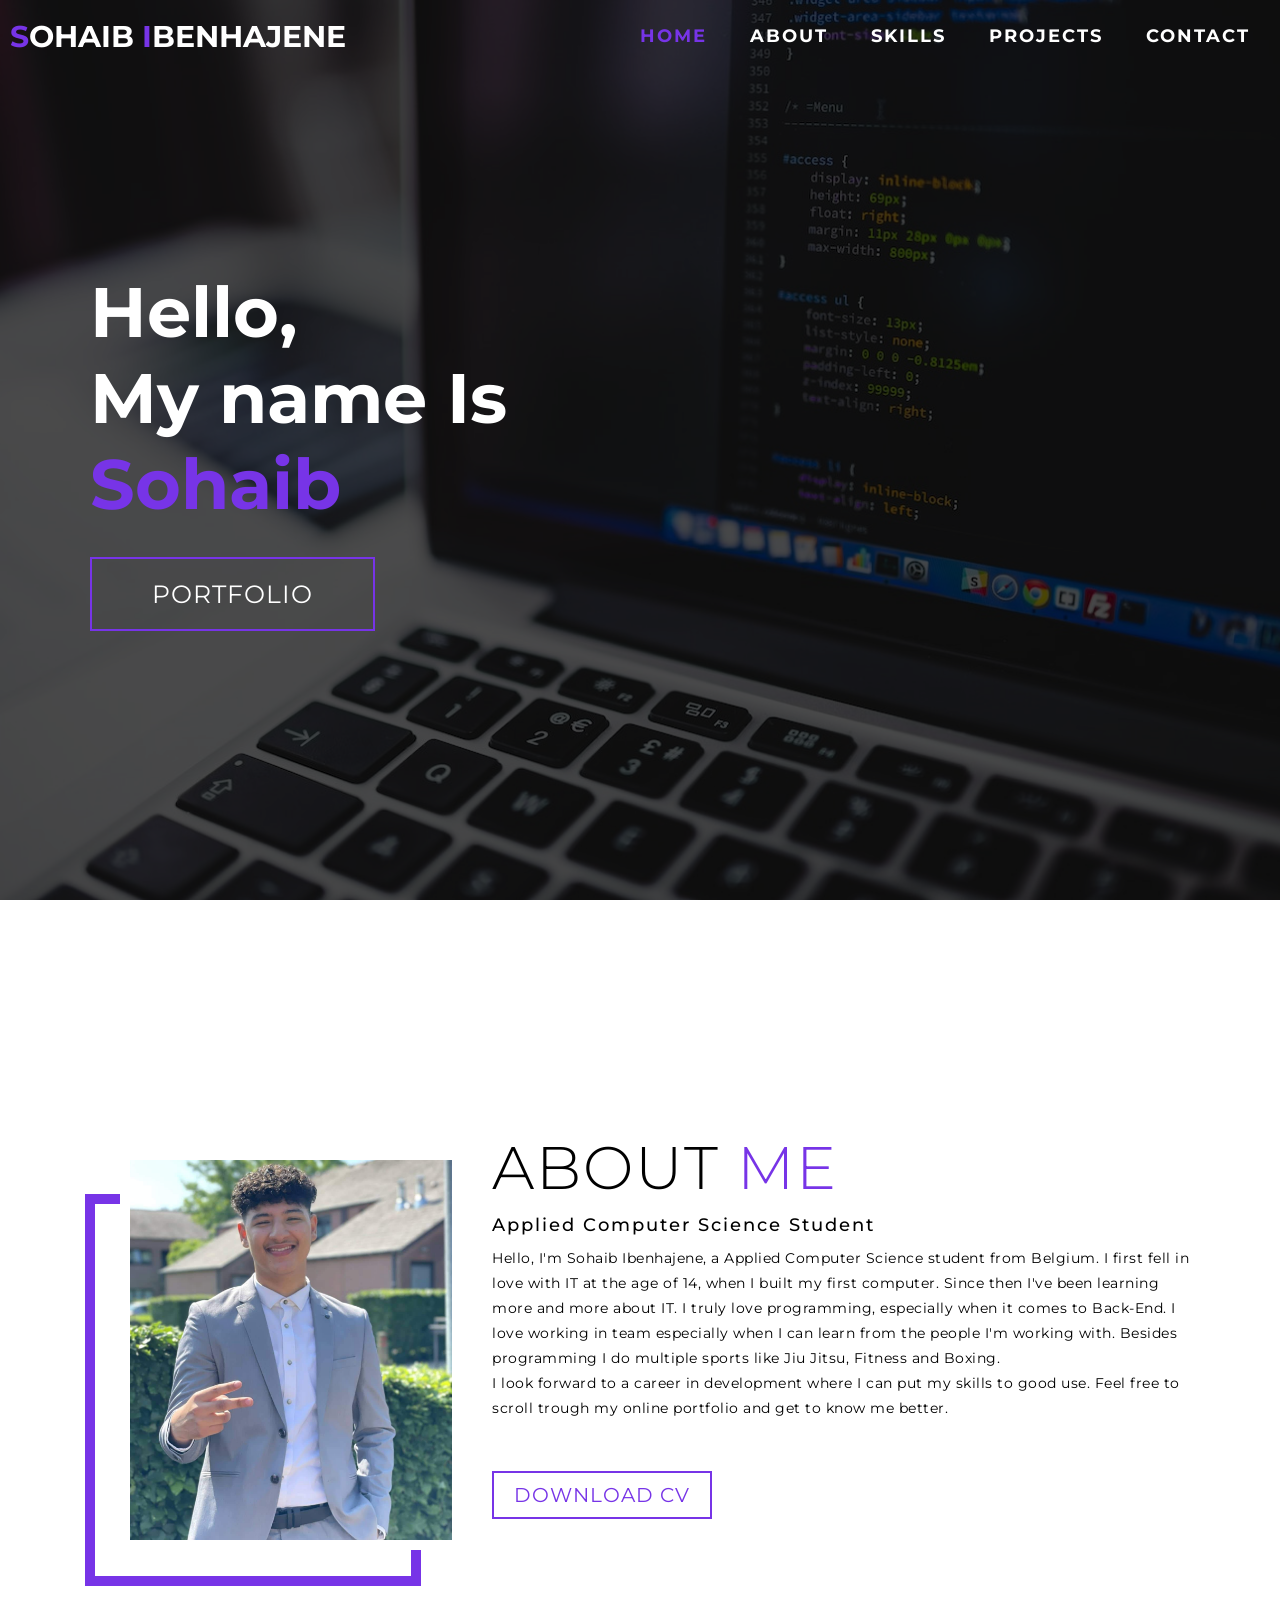
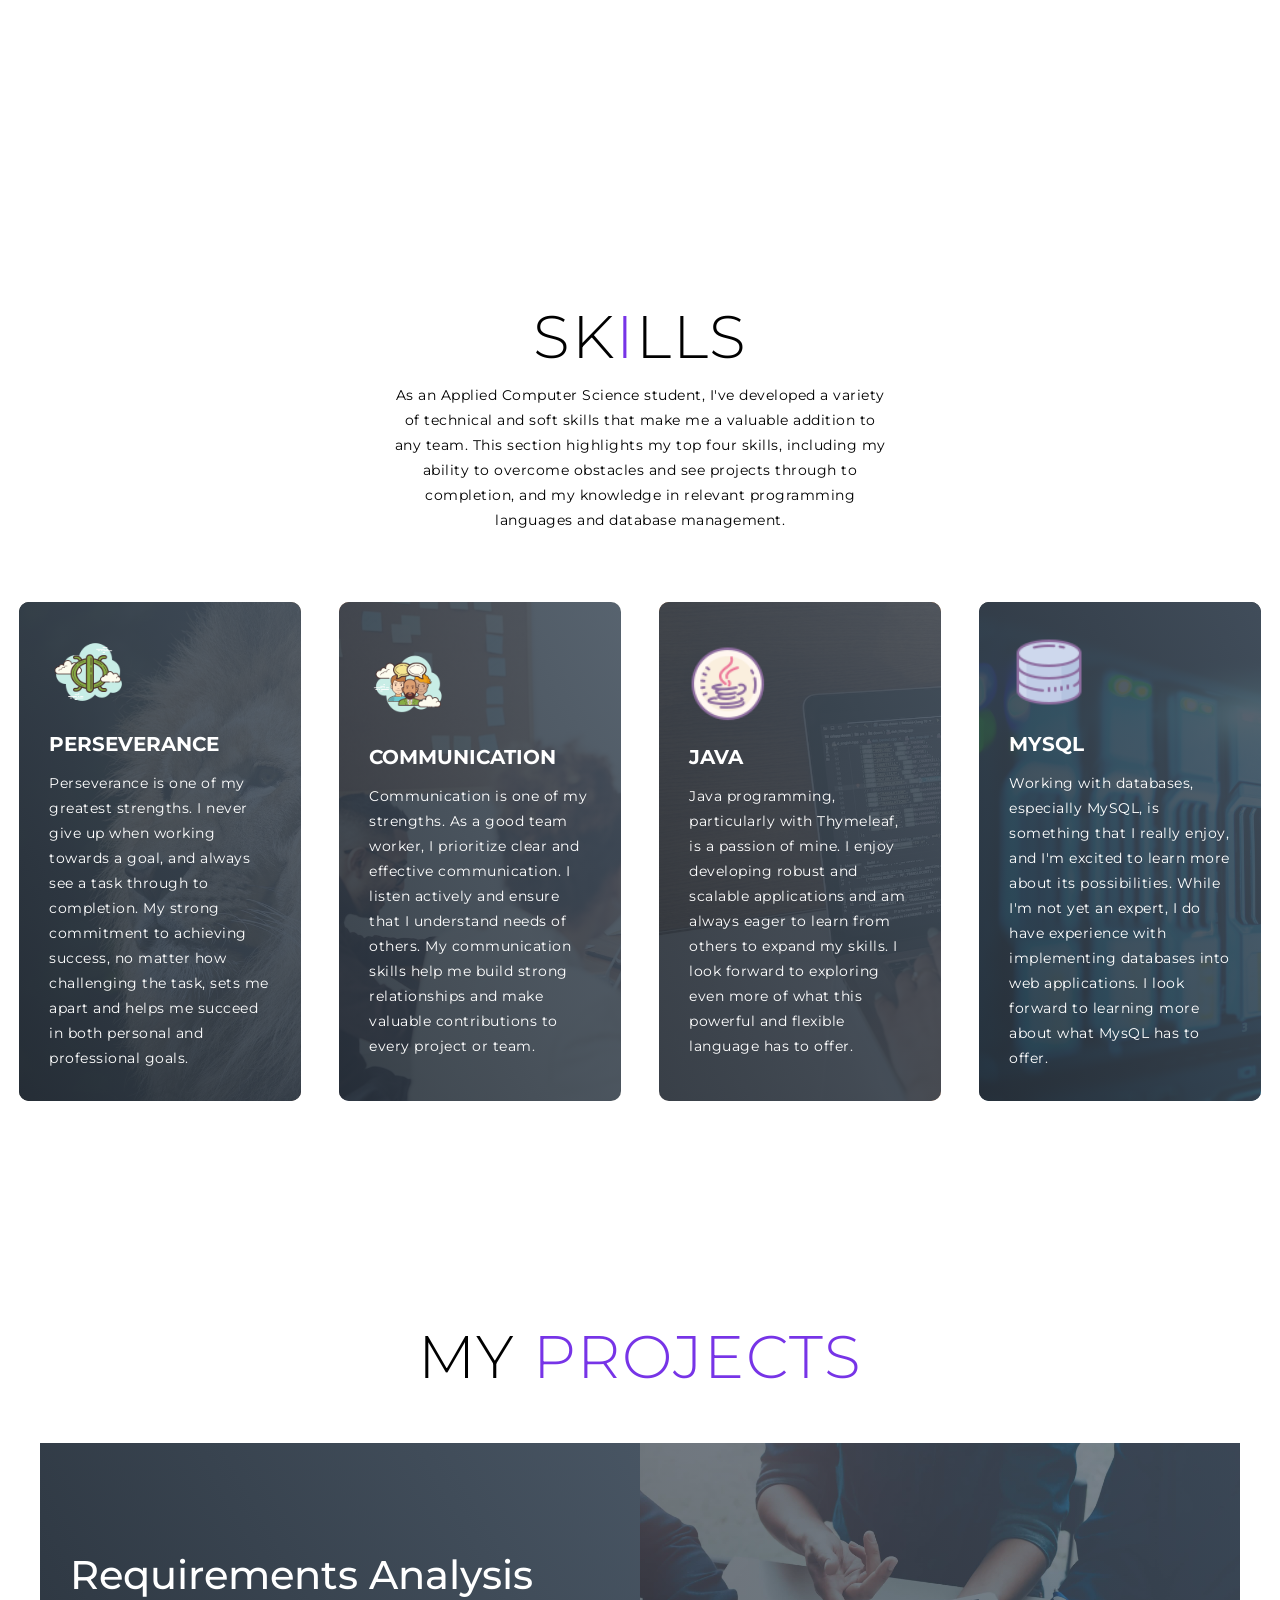
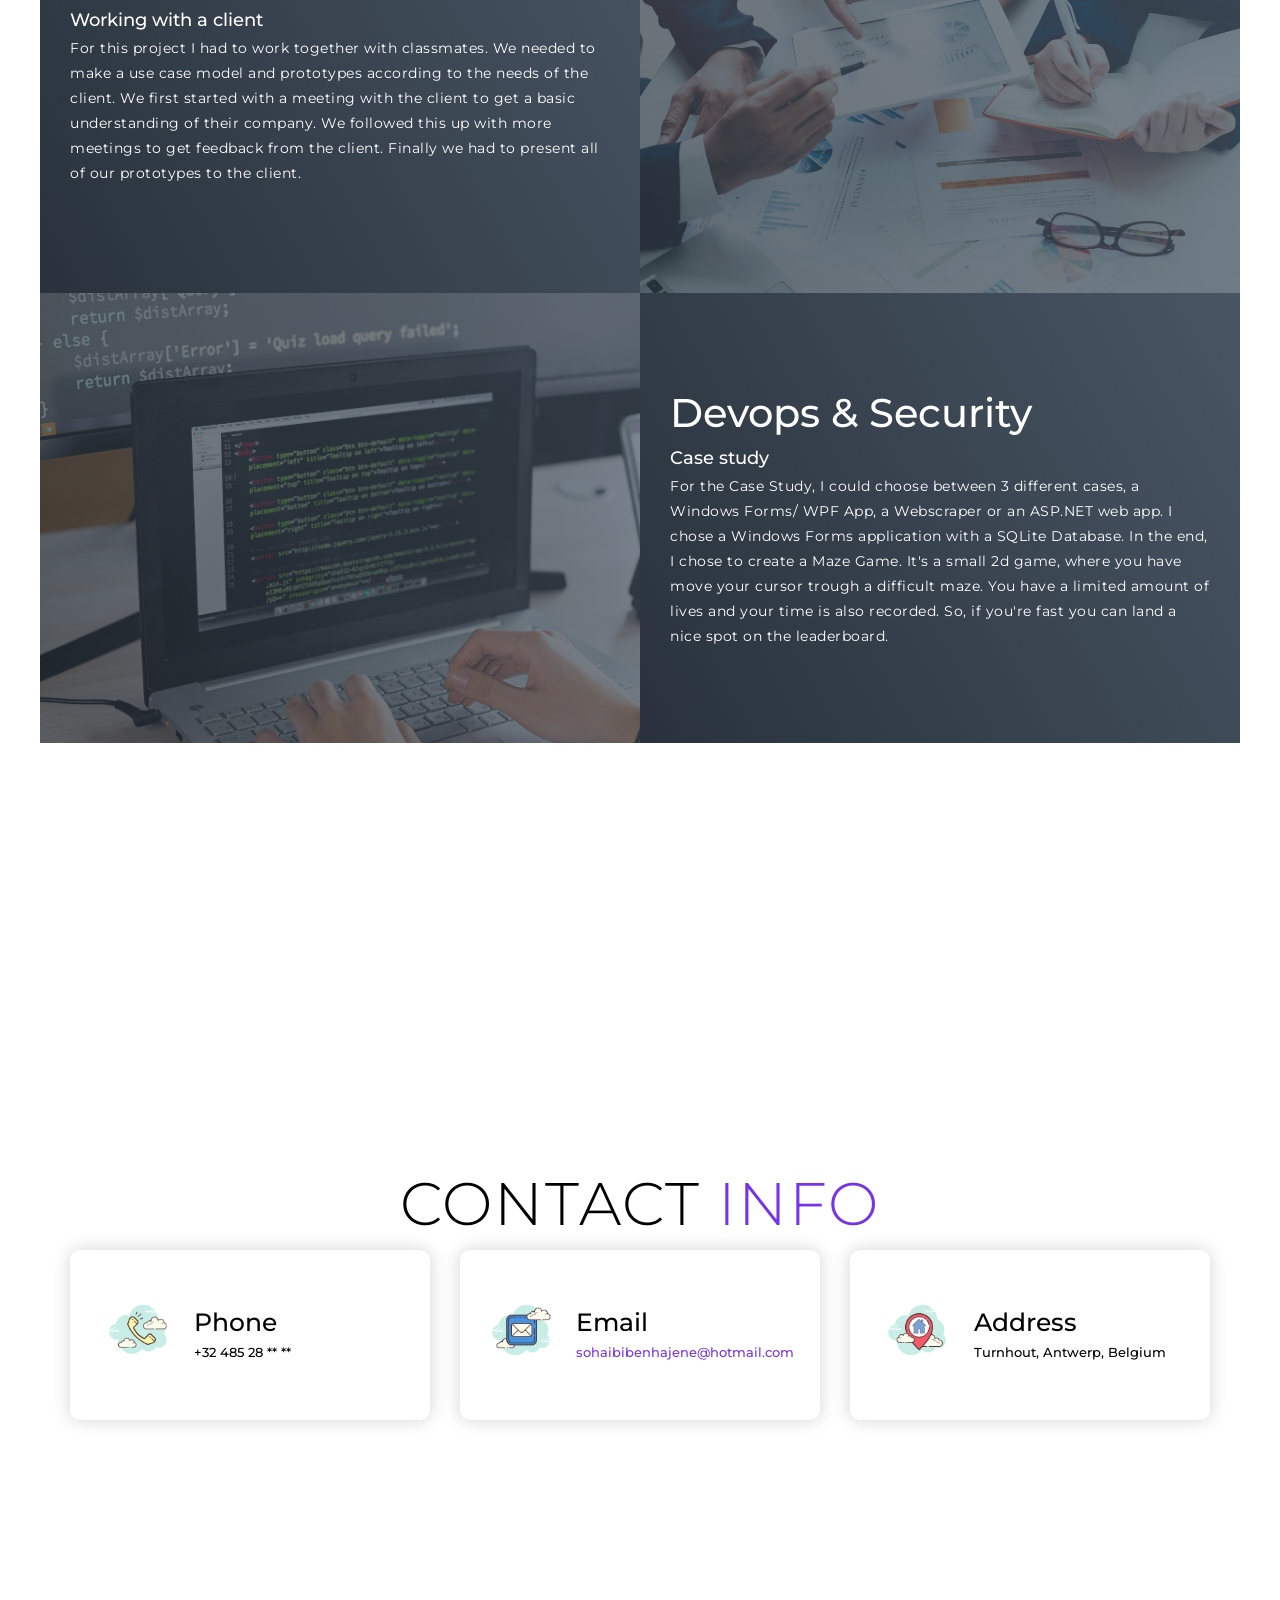
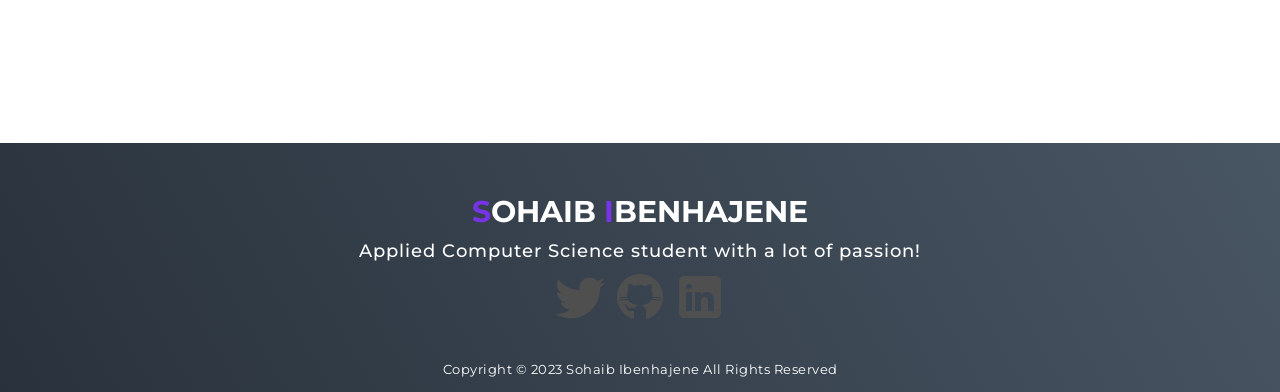
==== index.html @ 59849975 "Projects pop up completed" ====
<!DOCTYPE html>
<html lang="en">
<head>
    <meta charset="UTF-8">
    <meta http-equiv="X-UA-Compatible" content="IE=edge">
    <meta name="viewport" content="width=device-width, initial-scale=1.0">
    <link rel="stylesheet" href="css/style.css">
    <title>Sohaib Ibenhajene</title>
</head>
<body>
    <!-- Header Section -->
    <section id="header">
        <div class="header container">
            <div class="nav-bar">
                <div class="brand">
                    <a href="#"><h1><span>S</span>ohaib <span>I</span>benhajene</h1></a>
                </div>
                <div class="nav-list">
                    <div class="hamburger">
                        <div class="bar"></div>
                    </div>
                    <ul>
                        <li class ="hero active"><a href="#" data-after="Home" class="links">Home</a></li>
                        <li class="about"><a href="#about" data-after="About" class="links">About</a></li>
                        <li class="services"><a href="#services" data-after="Skills" class="links">Skills</a></li>
                        <li class="projects"><a href="#projects" data-after="Projects" class="links">Projects</a></li>
                        <li class="contact"><a href="#contact" data-after="Contact" class="links">Contact</a></li>
                    </ul>
                </div>
            </div>
        </div>
    </section>
    <!-- End Header Section-->

    <!-- Hero Section -->
    <section id="hero">
        <div class="hero container">
            <div>
                <h1>Hello, <span></span></h1>
                <h1>My name Is <span></span></h1>
                <h1>Sohaib <span></span></h1>
                <a href="#projects" type="button" class="cta">Portfolio</a>
            </div>
        </div>
    </section>
    <!-- End Hero Section -->

    <!-- About Section -->
    <section id="about">
        <div class="about container">
            <div class="col-left">
                <div class="about-img">
                    <img src="img/Sohaib_in_pak.jpg" alt="img">
                </div>
            </div>
            <div class="col-right">
                <h1 class="section-title">About <span>me</span></h1>
                <h2>Applied Computer Science Student</h2>
                <p>Hello, I'm Sohaib Ibenhajene, a Applied Computer Science student from Belgium. I first fell in 
                    love with IT at the age of 14, when I built my first computer. 
                    Since then I've been learning more and more about IT.
                    I truly love programming, especially when it comes to Back-End. I love working in 
                    team especially when I can learn from the people I'm working with. Besides programming 
                    I do multiple sports like Jiu Jitsu, Fitness and Boxing. <br>I look forward to a career in development where I can put my skills to good use.
                    Feel free to scroll trough my online portfolio and get to know me better.</p>
                <a href="CV_Sohaib.pdf" class="cta" target="_blank">Download CV</a>
            </div>
        </div>
    </section>
    <!-- End About Section -->

    <!-- Service Section -->
    <section id="services">
        <div class="services container">
            <div class="service-top">
                <h1 class="section-title">Sk<span>i</span>lls</h1>
                <p>As an Applied Computer Science student, I've developed a variety of technical and soft skills that 
                    make me a valuable addition to any team. This section highlights my top four skills, including my ability 
                    to overcome obstacles and see projects through to completion, and my knowledge in relevant programming 
                    languages and database management.</p>
            </div>
            <div class="service-bottom">
                <div class="service-item" id="perseverance">
                    <div class="icon"><img src="img/perseverance.png"/></div>
                    <h2>Perseverance</h2>
                    <p>Perseverance is one of my greatest strengths. I never 
                        give up when working towards a goal, and always see a 
                        task through to completion. My strong commitment to 
                        achieving success, no matter how challenging the task, 
                        sets me apart and helps me succeed in both personal and 
                        professional goals.</p>
                </div>
                <div class="service-item" id="communication">
                    <div class="icon"><img src="img/communication.png"/></div>
                    <h2>Communication</h2>
                    <p>Communication is one of my strengths. As a good team worker, 
                        I prioritize clear and effective communication. I listen 
                        actively and ensure that I understand 
                        needs of others. My communication skills help me build strong 
                        relationships and make valuable contributions to every project 
                        or team.</p>
                </div>
                <div class="service-item" id="java">
                    <div class="icon"><img src="img/java.png"/></div>
                    <h2>Java</h2>
                    <p>Java programming, particularly with Thymeleaf, is a passion of 
                        mine. I enjoy developing robust and scalable applications and 
                        am always eager to learn from others to expand my skills. 
                        I look forward to exploring even more of what this powerful 
                        and flexible language has to offer.</p>
                </div>
                <div class="service-item" id="mysql">
                    <div class="icon"><img src="img/database.png"/></div>
                    <h2>MySQL</h2>
                    <p>Working with databases, especially MySQL, is something that 
                        I really enjoy, and I'm excited to learn more about its possibilities. 
                        While I'm not yet an expert, I do have experience with implementing 
                        databases into web applications. I look forward to learning more about 
                        what MysQL has to offer.</p>
                </div>
            </div>
        </div>
    </section>
    <!-- End Service Section -->

    <!-- Projects section -->
    <section id="projects">
        <div class="projects container">
            <div class="projects-header">
                <h1 class="section-title">My <span>Projects</span></h1>
            </div>
            <div class="all-projects">
                <div class="project-item">
                    <div class="project-info">
                        <h1>Requirements Analysis</h1>
                        <h2>Working with a client</h2>
                        <p>For this project I had to work together with classmates. 
                            We needed to make a use case model 
                            and prototypes according to the needs of the client. 
                            We first started with a meeting with the client to get a 
                            basic understanding of their company. We followed this up 
                            with more meetings to get feedback from the client. Finally 
                            we had to present all of our prototypes to the client.</p>
                    </div>
                    <div class="project-img">
                        <img class="project-bg" src="img/requirements-analysis.jpeg" alt="img">
                        <div class="layer">
                            <a onclick="togglePopup1()"><img src="img/external-link.png" alt="img"></a>
                        </div>
                    </div>
                </div>
                <div class="project-item">
                    <div class="project-info">
                        <h1>Devops & Security</h1>
                        <h2>Case study</h2>
                        <p>For the Case Study, I could choose between 3 
                            different cases, a Windows Forms/ WPF App, a 
                            Webscraper or an ASP.NET web app. I chose a 
                            Windows Forms application with a SQLite Database. 
                            In the end, I chose to create a Maze Game. It's a small 2d game, 
                            where you have move your cursor trough a difficult maze. You have 
                            a limited amount of lives and your time is also recorded. 
                            So, if you're fast you can land a nice spot on the leaderboard.</p>
                    </div>
                    <div class="project-img">
                        <img class="project-bg" src="img/devops_security.jpg" alt="img">
                        <div class="layer">
                            <a onclick="togglePopup2()"><img src="img/external-link.png" alt="img"></a>
                        </div>
                    </div>
                </div>
            </div>
            <div class="popup" id="popup-1">
                <div class="overlay"></div>
                <div class="content">
                    <h1>Requirements Analysis</h1>
                    <div class="close-btn" onclick="togglePopup1()">&times;</div>
                    <div class="popup-align">
                        <div class="col-left">
                            <h2>Description</h2>
                            <p>A group project for Requirements Analysis where our 
                                goal was solving all of the problems of our client 
                                and developing the plans for a future application that they will be using. 
                                We solved these issues by creating an accurate use 
                                case model and getting feedback from the client. 
                                With this use case model we could then create prototypes for the application.</p>
                            <p>My role in this project was creating prototypes and 
                                helping with the design of the use case model.
                                Also during our meetings with the client, I asked 
                                questions to get a better understanding of the client's 
                                needs. During this project, I improved my communication 
                                skills by always communicating clearly both verbally and written.</p>
                        </div>
                        <div class="col-right">
                            <div class="slider">
                                <div class="slides">
                                    <input type="radio" name="radio-btn" id="radio1">
                                    <input type="radio" name="radio-btn" id="radio2">
                                    <!-- slide images start -->
                                    <div class="slide first">
                                        <img src="img/use-case-model.jpg" alt="use case model">
                                    </div>
                                    <div class="slide">
                                        <img src="img/prototype.png" alt="prototype">
                                    </div>
                                    <!-- slide images end -->
                                </div>
                                <!-- manual navigation start -->
                                <div class="navigation-manual">
                                    <label for="radio1" class="manual-btn"></label>
                                    <label for="radio2" class="manual-btn"></label>
                                </div>
                                <!-- manual navigation end -->
                            </div>
                        </div>
                    </div>
                </div>
            </div>
            <div class="popup" id="popup-2">
                <div class="overlay"></div>
                <div class="content">
                    <h1>Devops & Security</h1>
                    <div class="close-btn" onclick="togglePopup2()">&times;</div>
                    <div class="popup-align">
                        <div class="col-left">
                            <h2>Description</h2>
                            <p>I created a maze game using Windows Forms. 
                                It was programmed in c# and I also implemented a SQLite database. 
                                The game is very simple, first you can choose your difficulty 
                                and fill in your username. Once you click play you'll be placed 
                                inside the maze, you then have get to the end as fast as possible 
                                without touching the walls. If you touch a wall you'll be brought 
                                back to the beginning and lose a life. Depending on the difficulty 
                                you'll have more or less lives. Once you finish you'll be presented 
                                with a screen where you can see your score and also all the other highscores.</p>
                            <p>During this project I sharpened my c# skills and worked with a SQLite 
                                database for the first time. It is the first game that I created and defenitely 
                                not the last. I really enjoyed working on this project, because it was so rewarding.
                                 After coding for hours, I could actually start playing my game.<br>
                                Checkout my game here! <a href="https://github.com/SohaibIbenhajene/CaseStudyDevops" target="_blank"><img src="/img/download.png" alt="download button"></a></p>
                        </div>
                        <div class="col-right">
                            <div class="slider">
                                <div class="slides">
                                    <input type="radio" name="radio-btn" id="radio11">
                                    <input type="radio" name="radio-btn" id="radio22">
                                    <input type="radio" name="radio-btn" id="radio33">
                                    <!-- slide images start -->
                                    <div class="slide first">
                                        <img src="img/maze-start.png" alt="Maze game intro screen">
                                    </div>
                                    <div class="slide">
                                        <img src="img/maze-game.png" alt="Maze gameplay">
                                    </div>
                                    <div class="slide">
                                        <img src="img/maze-end.png" alt="Maze game end">
                                    </div>
                                    <!-- slide images end -->
                                </div>
                                <!-- manual navigation start -->
                                <div class="navigation-manual">
                                    <label for="radio11" class="manual-btn"></label>
                                    <label for="radio22" class="manual-btn"></label>
                                    <label for="radio33" class="manual-btn"></label>
                                </div>
                                <!-- manual navigation end -->
                            </div>
                        </div>
                    </div>
                </div>
            </div>
        </div>
    </section>
    <!-- End Projects section -->


    <!-- Content Section -->
    <section id="contact">
        <div class="contact container">
            <h1 class="section-title">Contact <span>Info</span></h1>
            <div class="contact-items">
                <div class="contact-item">
                    <div class="icon"><img src="img/phone.png"/></div>
                    <div class="contact-info">
                        <h1>Phone</h1>
                        <h2>+32 485 28 ** **</h2>
                    </div>
                </div>
                <div class="contact-item">
                    <div class="icon"><img src="img/mail.png"/></div>
                    <div class="contact-info">
                        <h1>Email</h1>
                        <h2><a href="mailto:sohaibibenhajene@hotmail.com">sohaibibenhajene<span>@hotmail.com</span></a></h2>
                    </div>
                </div>
                <div class="contact-item">
                    <div class="icon"><img src="img/home.png"/></div>
                    <div class="contact-info">
                        <h1>Address</h1>
                        <h2>Turnhout, Antwerp, Belgium</h2>
                    </div>
                </div>
            </div>
        </div>
    </section>
    <!-- End Content Section -->

    <!-- Footer -->
    <section id="footer">
        <div class="footer container">
            <div class="brand"><h1><span>S</span>ohaib <span>I</span>benhajene</h1></div>
            <h2>Applied Computer Science student with a lot of passion!</h2>
            <div class="social-icon">
                <div class="social-item">
                    <a href="https://twitter.com/Sohaib_Ibn" target="_blank"><img src="img/twitter.png"/></a>
                </div>
                <div class="social-item">
                    <a href="https://github.com/SohaibIbenhajene" target="_blank"><img src="img/github.png"/></a>
                </div>
                <div class="social-item">
                    <a href="https://www.linkedin.com/in/sohaib-ibenhajene-442142252/" target="_blank"><img src="img/linkedin.png"/></a>
                </div>
            </div>
            <p>Copyright © 2023 Sohaib Ibenhajene All Rights Reserved</p>
        </div>
    </section>
    <!-- End Footer -->
    <script src="app.js"></script>
</body>
</html>
---- css/style.css ----
@import url('https://fonts.googleapis.com/css2?family=Montserrat:wght@300;400;500;700&display=swap');

*{
    padding: 0;
    margin: 0;
    box-sizing: border-box;
}
html{
    font-size: 10px;
    font-family: 'Montserrat', sans-serif;
    scroll-behavior: smooth;
}
a{
    text-decoration: none;
}
.container{
    min-height: 100vh;
    width: 100%;
    display: flex;
    align-items: center;
    justify-content: center;
}
img{
    height: 100%;
    width: 100%;
    object-fit: cover;
}
p{
    color: black;
    font-size: 1.4rem;
    margin-top: 5px;
    line-height: 2.5rem;
    font-weight: 400;
    letter-spacing: .05rem;
}
.section-title{
    font-size: 4rem;
    font-weight: 300;
    color: black;
    margin-bottom: 10px;
    text-transform: uppercase;
    letter-spacing: .2rem;
    text-align: center;
}
.section-title span{
    color: #7734e7;
}
.cta{
    display: inline-block;
    padding: 10px 30px;
    color: #7734e7;
    background-color: transparent;
    border: 2px solid #7734e7;
    font-size: 2rem;
    text-transform: uppercase;
    letter-spacing: .1rem;
    margin-top: 30px;
    transition: .3s ease;
    transition-property: background-color, color;
}
.cta:hover{
    color: white;
    background-color: #7734e7;
}
.brand h1{
    font-size: 3rem;
    text-transform: uppercase;
    color: white;
}
.brand span{
    color: #7734e7;
}

/* Header Section */
#header{
    position: fixed;
    z-index: 1000;
    left: 0;
    top: 0;
    width: 100vw;
    height: auto;
}
#header .header{
    min-height: 8vh;
    background-color: rgba(31, 30, 30, 0.24);
    transition: .4s ease background-color;
}
#header .nav-bar{
    display: flex;
    align-items: center;
    justify-content: space-between;
    width: 100%;
    height: 100%;
    max-width: 1300px;
    padding: 0 10px;
}
#header .nav-list ul{
    list-style: none;
    position: absolute;
    background-color: rgb(31, 30, 30);
    width: 100vw;
    height: 100vh;
    left: 100%;
    top: 0;
    display: flex;
    flex-direction: column;
    justify-content: center;
    align-items: center;
    z-index: 1;
    overflow-x: hidden;
    transition: .5s ease left;
}
#header .nav-list ul.active{
    left: 0%;
}
#header .nav-list ul a{
    font-size: 2.5rem;
    font-weight: 700;
    letter-spacing: .2rem;
    text-decoration: none;
    color: white;
    text-transform: uppercase;
    padding: 20px;
    display: block;
}
#header .nav-list ul a::after{
    content: attr(data-after);
    position: absolute;
    top: 50%;
    left: 50%;
    transform: translate(-50%, -50%) scale(0);
    color: rgba(240, 248, 255, 0.021);
    font-size: 11rem;
    letter-spacing: 50px;
    z-index: -1;
    transition: .3s ease letter-spacing;
}
#header .nav-list ul li:hover a::after{
    transform: translate(-50%, -50%) scale(1);
    letter-spacing: initial;
}
#header .nav-list ul li:hover a{
    color: #7734e7;
}
#header .nav-list ul li.active a{
    color: #7734e7;
    transition: .3s ease color;
}
#header .hamburger{
    height: 60px;
    width: 60px;
    display: inline-block;
    border: 3px solid white;
    border-radius : 50%;
    position: relative;
    display: flex;
    align-items: center;
    justify-content: center;
    z-index: 100;
    cursor: pointer;
    transform: scale(.8);
    margin-right: 20px;
}
#header .hamburger::after{
    position: absolute;
    content: '';
    height: 100%;
    width: 100%;
    border-radius: 50%;
    border: 3px solid white;
    animation: hamburger_pulse 1s ease infinite;
}
#header .hamburger .bar{
    height: 2px;
    width: 30px;
    position: relative;
    background-color: white;
    z-index: -1;
}
#header .hamburger .bar::after,
#header .hamburger .bar::before{
    content: '';
    position: absolute;
    height: 100%;
    width: 100%;
    left: 0;
    background-color: white;
    transition: .3s ease;
    transition-property: top, bottom;
}
#header .hamburger .bar::after{
    top: 8px;
}
#header .hamburger .bar::before{
    bottom: 8px;
}
#header .hamburger.active .bar::before{
    bottom: 0;
}
#header .hamburger.active .bar::after{
    top: 0;
}
/* End Header Section */

/* Hero Section */
#hero{
    background-image: url(../img/coding-background.jpg);
    background-size: cover;
    background-position: top center;
    position: relative;
    z-index: 1;
}
#hero::after{
    content: '';
    position: absolute;
    left: 0;
    top: 0;
    height: 100%;
    width: 100%;
    background-color: black;
    opacity: .7;
    z-index: -1;
}
#hero .hero{
    max-width: 1200px;
    margin: 0 auto;
    padding: 0 50px;
    justify-content: flex-start;
}
#hero .cta{
    color: white;
}
#hero h1{
    display: block;
    width: fit-content;
    font-size: 4rem;
    position: relative;
    color: transparent;
    animation: text_reveal .5s ease forwards;
    animation-delay: 1s;
}
#hero h1:nth-child(1){
    animation-delay: 1s;
}
#hero h1:nth-child(2){
    animation-delay: 2s;
}
#hero h1:nth-child(3){
    animation: text_reveal_name .5s ease forwards;
    animation-delay: 3s;
}
#hero h1 span{
    position: absolute;
    top: 0;
    left: 0;
    height: 100%;
    width: 0;
    background-color: #7734e7;
    animation: text_reveal_box 1s ease;
    animation-delay: .3s;
}
#hero h1:nth-child(1) span{
    animation-delay: .5s;
}
#hero h1:nth-child(2) span{
    animation-delay: 1.5s;
}
#hero h1:nth-child(3) span{
    animation-delay: 2.5s;
}
/* End Hero Section */

/* Service Section */
#services .services{
    flex-direction: column;
    text-align: center;
    max-width: 1500px;
    margin: 0 auto;
    padding: 100px 0;
}
#services .service-top{
    max-width: 500px;
    margin: 0 auto;
}
#services .service-bottom{
    display: flex;
    align-items: center;
    justify-content: center;
    flex-wrap: wrap;
    margin-top: 50px;
}
#services .service-item{
    flex-basis: 80%;
    display: flex;
    align-items: flex-start;
    justify-content: center;
    flex-direction: column;
    padding: 30px;
    border-radius: 10px;
    background-size: cover;
    margin: 10px 5%;
    position: relative;
    z-index: 1;
    overflow: hidden;
}
#services .service-item#perseverance{
    background-image: url(../img/perseverance-bg.jpg);
    background-position: center;
}
#services .service-item#communication{
    background-image: url(../img/communication-bg.jpg);
}
#services .service-item#java{
    background-image: url(../img/java-bg.jpg);
}
#services .service-item#mysql{
    background-image: url(../img/mysql-bg.jpg);
}
#services .service-item::after{
    content: '';
    position: absolute;
    left: 0;
    top: 0;
    height: 100%;
    width: 100%;
    background-image: linear-gradient(60deg, #29323c 0%, #485563 100%);
    opacity: 0.9;
    z-index: -1;
}
#services .service-bottom .icon{
    height: 80px;
    width: 80px;
    margin-bottom: 20px;
}
#services .service-item h2{
    font-size: 2rem;
    color: white;
    margin-bottom: 10px;
    text-transform: uppercase;
}
#services .service-item p{
    color: white;
    text-align: left;
}
/* End Service Section */

/* Project Section */
#projects .projects{
    flex-direction: column;
    max-width: 1200px;
    margin: 0 auto;
    padding: 100px 0;
}
#projects .projects-header h1{
    margin-bottom: 50px;
}
#projects .all-projects{
    display: flex;
    align-items: center;
    justify-content: center;
    flex-direction: column;
}
#projects .project-item{
    display: flex;
    align-items: center;
    justify-content: center;
    flex-direction: column;
    width: 80%;
    margin: 20px auto;
    overflow: hidden;
    border-radius: 10px;
}
#projects .project-info{
    padding: 30px;
    flex-basis: 50%;
    height: 100%;
    display: flex;
    align-items: flex-start;
    justify-content: center;
    flex-direction: column;
    background-image: linear-gradient(60deg, #29323c 0%, #485563 100%);
    color: white;
}
#projects .project-info h1{
    font-size: 4rem;
    font-weight: 500;
}
#projects .project-info h2{
    font-size: 1.8rem;
    font-weight: 500;
    margin-top: 10px;
}
#projects .project-info p{
    color: white;
}
#projects .project-img{
    flex-basis: 50%;
    width: 100%;
    overflow: hidden;
    position: relative;
}
#projects .project-img .layer{
    width: 100%;
    height: 0;
    background: linear-gradient(rgba(0,0,0,0.6), #7734e7);
    position: absolute;
    left: 0;
    bottom: 0;
    overflow: hidden;
    display: flex;
    align-items: center;
    justify-content: center;
    flex-direction: column;
    padding: 0 40px;
    text-align: center;
    z-index: 1;
    transition: height 0.5s;
}
#projects .project-img .layer a{
    text-decoration: none;
    background-color: #fff;
    width: 60px;
    height: 60px;
    border-radius: 50%;
    text-align: center;
}
#projects .project-img .layer:hover a::after{
    position: relative;
    display: block;
    content: '';
    height: 90%;
    width: 90%;
    border-radius: 50%;
    border: 3px solid white;
    top: -88%;
    animation: hamburger_pulse 1s ease infinite;
}
#projects .project-item:hover .layer{
    height: 100%;
}
#projects .project-img .layer img{
    width: 40px;
    height: 40px;
    margin-top: 10px;
}
#projects .project-img img{
    height: 300px;
}
#projects .project-img::after{
    content: '';
    position: absolute;
    left: 0;
    top: 0;
    height: 100%;
    width: 100%;
    background-image: linear-gradient(60deg, #29323c 0%, #485563 100%);
    opacity: .7;
}
#projects .project-img img{
    transition: .3s ease transform;
}
#projects .project-item:hover .project-img .project-bg{
    transform: scale(1.1);
}
/* End Project Section */

/* Popup Section */
.popup .overlay{
    position: fixed;
    top: 0px;
    left: 0px;
    width: 100vw;
    height: 100vh;
    background: rgba(0,0,0,0.7);
    z-index: 1000;
    display: none;
}

.popup .content{
    position: fixed;
    top: 50%;
    left: 50%;
    transform: translate(-50%, -50%) scale(0);
    background-image: linear-gradient(60deg, #29323c 0%, #485563 100%);
    color: white;
    width: 80%;
    height: 80%;
    z-index: 1001;
    text-align: left;
    padding: 50px;
    box-sizing: border-box;
    overflow: scroll;
    transition: all .5s ease-in-out;
}
.popup .content::-webkit-scrollbar{
    display: none;
}

.popup .content .col-left{
    width: 100%;
    margin: 0 auto;
    margin-bottom: 20px;
}
.popup .content h1{
    font-size: 4rem;
    font-weight: 600;
    margin-bottom: 30px;
}
.popup .content .col-left h2{
    font-size: 2rem;
    font-weight: 600;
    margin-bottom: 20px;
}
.popup .content .col-left p{
    color: white;
}
.popup .content .col-left p:nth-of-type(1){
    margin-bottom: 20px;
}

.popup .close-btn{
    position: absolute;
    right: 20px;
    top: 20px;
    width: 30px;
    height: 30px;
    background: #222;
    color: #fff;
    font-size: 25px;
    font-weight: 600;
    line-height: 30px;
    text-align: center;
    border-radius: 50%;
    user-select: none;
}

.popup.active .overlay{
    display: block;
}

.popup.active .content{
    transition: all .5s ease-in-out;
    transform: translate(-50%, -50%) scale(1);
}
.popup .col-left img{
    width: 20px;
    height: 20px;
}
/* End Popup Section */

/* Carousel Popup Section */
.slider{
    width: 100%;
    height: 100%;
    border-radius: 10px;
    overflow: hidden;
}
.slides{
    width: 500%;
    height: 100%;
    display: flex;
}
.slides input{
    display: none;
}
.slide{
    width: 20%;
    transition: 2s;
}
.slide img{
    width: 100%;
    height: 100%;
    border-radius: 10px;
}
/* End Carousel Popup Section */

/* Manual slide navigation */
.navigation-manual {
    position: absolute;
    width: 100%;
    left: 0;
    margin-top: -40px;
    display: flex;
    justify-content: center;
}
.manual-btn{
    border: 2px solid #7734e7;
    padding: 5px;
    border-radius: 10px;
    cursor: pointer;
    transition: 1s;
}
.manual-btn:not(:last-child){
    margin-right: 40px;
}
.manual-btn:hover{
    background: #7734e7;
}
#radio1:checked ~ .first,
#radio11:checked ~ .first{
    margin-left: 0;
}
#radio2:checked ~ .first,
#radio22:checked ~ .first{
    margin-left: -20%;
}
#radio3:checked ~ .first,
#radio33:checked ~ .first{
    margin-left: -40%;
}
/* End Manual slide navigation */

/* About Section */
#about .about{
    flex-direction: column-reverse;
    text-align: center;
    max-width: 1200px;
    margin: 0 auto;
    padding: 100px 20px;
}
#about .col-left{
    width: 250px;
    height: 360px;
}
#about .col-right{
    width: 100%;
}
#about .col-right h2{
    font-size: 1.8rem;
    font-weight: 500;
    letter-spacing: .2rem;
    margin-bottom: 10px;
}
#about .col-right p{
    margin-bottom: 20px;
}
#about .col-right .cta{
    margin-bottom: 50px;
    padding: 10px 20px;
    font-size: 2rem;
}
#about .col-left .about-img{
    height: 100%;
    width: 100%;
    position: relative;
    border: 10px solid white;
}
#about .col-left .about-img::after{
    content: '';
    position: absolute;
    left: -33px;
    top: 19px;
    height: 98%;
    width: 98%;
    border: 7px solid #7734e7;
    z-index: -1;
}
/* End About Section */

/* Contact Section */
#contact .contact{
    flex-direction: column;
    max-width: 1200px;
    margin: 0 auto;
}
#contact .contact-items{
    width: 400px;
}
#contact .contact-item{
    width: 80%;
    padding: 20px;
    text-align: center;
    border-radius: 10px;
    padding: 30px;
    margin: 30px;
    display: flex;
    justify-content: center;
    align-items: center;
    box-shadow: 0px 0px 18px 0 #0000002c;
    flex-direction: column;
    transition: .3s ease box-shadow;
}
#contact .contact-item:hover{
    box-shadow: 0px 0px 5px 0 #0000002c;
}
#contact .icon{
    width: 70px;
    margin: 0 auto;
    margin-bottom: 10px;
}
#contact .contact-info h1{
    font-size: 2.5rem;
    font-weight: 500;
    margin-bottom: 5px;
}
#contact .contact-info h2{
    font-size: 1.3rem;
    line-height: 2rem;
    font-weight: 500;
}
#contact .contact-info a{
    color: #7734e7;
    font-weight: 500;
}
/* End Contact Section */

/* Footer Section */
#footer{
    background-image: linear-gradient(60deg, #29323c 0%, #485563 100%);
}
#footer .footer{
    min-height: 200px;
    flex-direction: column;
    padding-top: 50px;
    padding-bottom: 10px;
}
#footer h2{
    color: white;
    font-weight: 500;
    font-size: 1.8rem;
    letter-spacing: .1rem;
    margin-top: 10px;
    margin-bottom: 10px;
    text-align: center;
}
#footer .social-icon{
    display: flex;
    margin-bottom: 30px;
}
#footer .social-item{
    height: 50px;
    width: 50px;
    margin: 0 5px;
}
#footer .social-item img{
    filter: grayscale(1);
    transition: .3s ease filter;
}
#footer .social-item img:hover{
    filter: grayscale(0);
}
#footer p{
    color: white;
    font-size: 1.3rem;
}
/* End Footer Section */

/* Keyframes */
@keyframes hamburger_pulse{
    0%{
        opacity: 1;
        transform: scale(1);
    }
    100%{
        opacity: 0;
        transform: scale(1.4);
    }
}
@keyframes text_reveal_box{
    50%{
        width: 100%;
        left: 0;
    }
    100%{
        left: 100%;
    }
}
@keyframes text_reveal{
    100%{
        color: white;
    }
}
@keyframes text_reveal_name{
    100%{
        color: #7734e7;
    }
}
/* End Keyframes */

/* Media Query For Tablet */
@media only screen and (min-width:768px){
    .cta{
        font-size: 2.5rem;
        padding: 20px 60px;
    }
    h1.section-title{
        font-size: 6rem;
    }

    /* Hero Section */
    #hero h1{
        font-size: 7rem;
    }
    /* End Hero Section */

    /* Services Section */
    #services .service-bottom .service-item{
        flex-basis: 45%;
        margin: 2.5%;
        min-height: 424px;
    }
    /* End Services Section */

    /* Project Section */
    #projects .project-item:nth-child(even){
        flex-direction: row-reverse;
    }
    #projects .project-item{
        height: 450px;
        margin: 0;
        width: 100%;
        border-radius: 0;
        flex-direction: row;
    }
    #projects .all-projects .project-info{
        height: 100%;
    }
    #projects .project-img{
        height: 100%;
    }
    #projects .project-img img{
        height: 100%;
    }
    /* End Project Section */

    /* About Section */
    #about .about{
        flex-direction: row;
    }
    #about .col-left{
        width: 600px;
        height: 400px;
        padding-left: 60px;
    }
    #about .about .col-left .about-img::after{
        left: -45px;
        top: 34px;
        height: 98%;
        width: 98%;
        border: 10px solid #7734e7;
    }
    #about .col-right{
        text-align: left;
        padding: 30px;
    }
    #about .col-right h1{
        text-align: left;
    }
    /* End About Section */

    /* Contact Section */
    #contact .contact{
        flex-direction: column;
        padding: 100px 0;
        align-items: center;
        justify-content: center;
        min-width: 20vh;
    }
    #contact .contact-items{
        width: 100%;
        display: flex;
        flex-direction: row;
        justify-content: space-evenly;
        margin: 0;
    }
    #contact .contact-item{
        width: 30%;
        margin: 0;
        flex-direction: row;
    }
    #contact .contact-info h2 span{
        display: inline-block;
    }
    #contact .contact-item .icon{
        height: 100px;
        width: 100px;
    }
    #contact .contact-item .icon img{
        object-fit: contain;
        width: 70px;
    }
    #contact .contact-item .contact-info{
        width: 100%;
        text-align: left;
        padding-left: 20px;
    }
    /* End Contact Section */
}
/* End Media Query For Tablet */

/* Media Query For Desktop */
@media only screen and (min-width:1200px){
    /* Header Section */
    #header .hamburger{
        display: none;
    }
    #header .nav-list ul{
        position: initial;
        display: block;
        height: auto;
        width: fit-content;
        background-color: transparent;
    }
    #header .nav-list ul li{
        display: inline-block;
    }
    #header .nav-list ul li a{
        font-size: 1.8rem;
    }
    #header .nav-list ul a::after{
        display: none;
    }

    /* End Header Section */
    #services .service-bottom .service-item{
        flex-basis: 22%;
        margin: 1.5%;
        height: 499px;
    }

    #contact .contact-info h2 span{
        display: inline;
    }

    .popup .popup-align{
        display: flex;
        flex-direction: row;
        justify-content: space-between;
    }
    .popup .popup-align .col-left{
        margin: 1.2%;
    }
    .popup .popup-align .col-right{
        margin: 1.2%;
    }
    .navigation-manual {
        position: relative;
    }
    .popup .content{
        max-width: 1150px;
    }

}
@media only screen and (min-width:1600px){
    #services .service-bottom .service-item{
        height: 100%;
    }
}
/* End Media Query For Desktop */
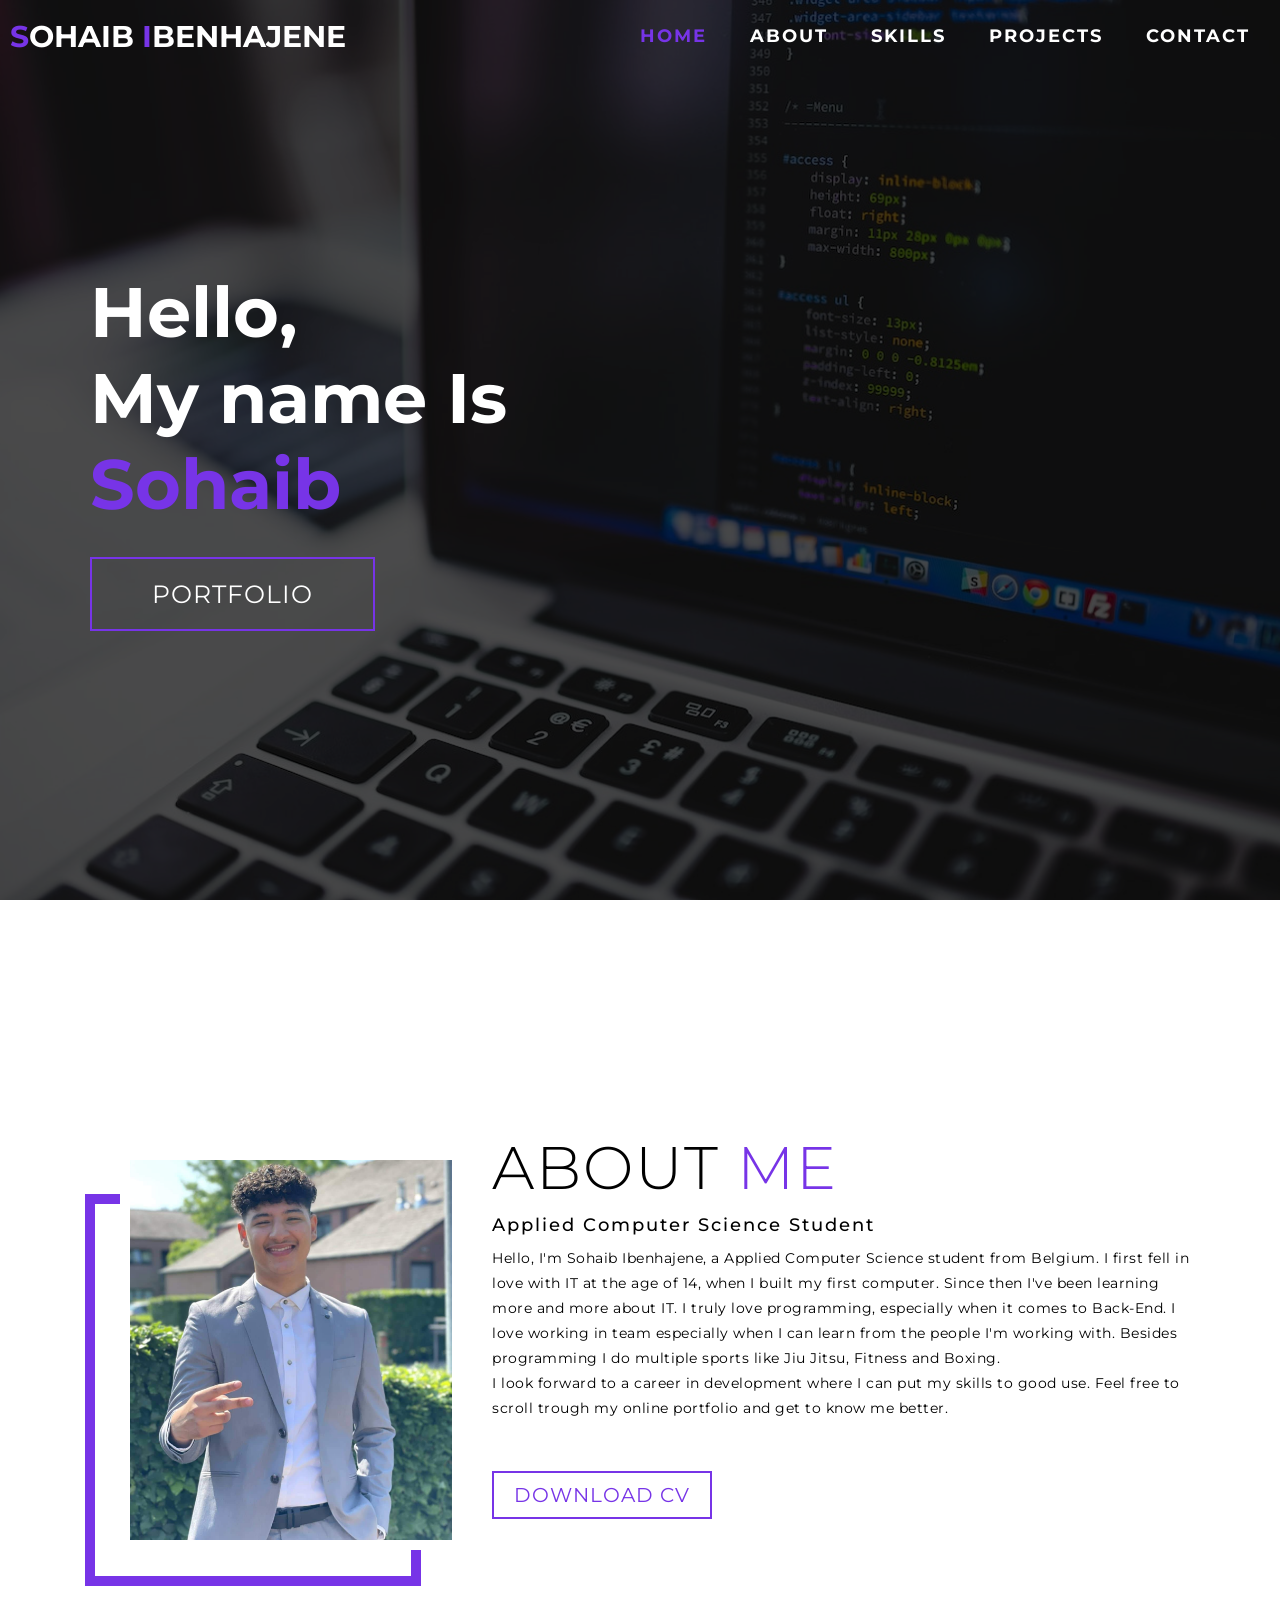
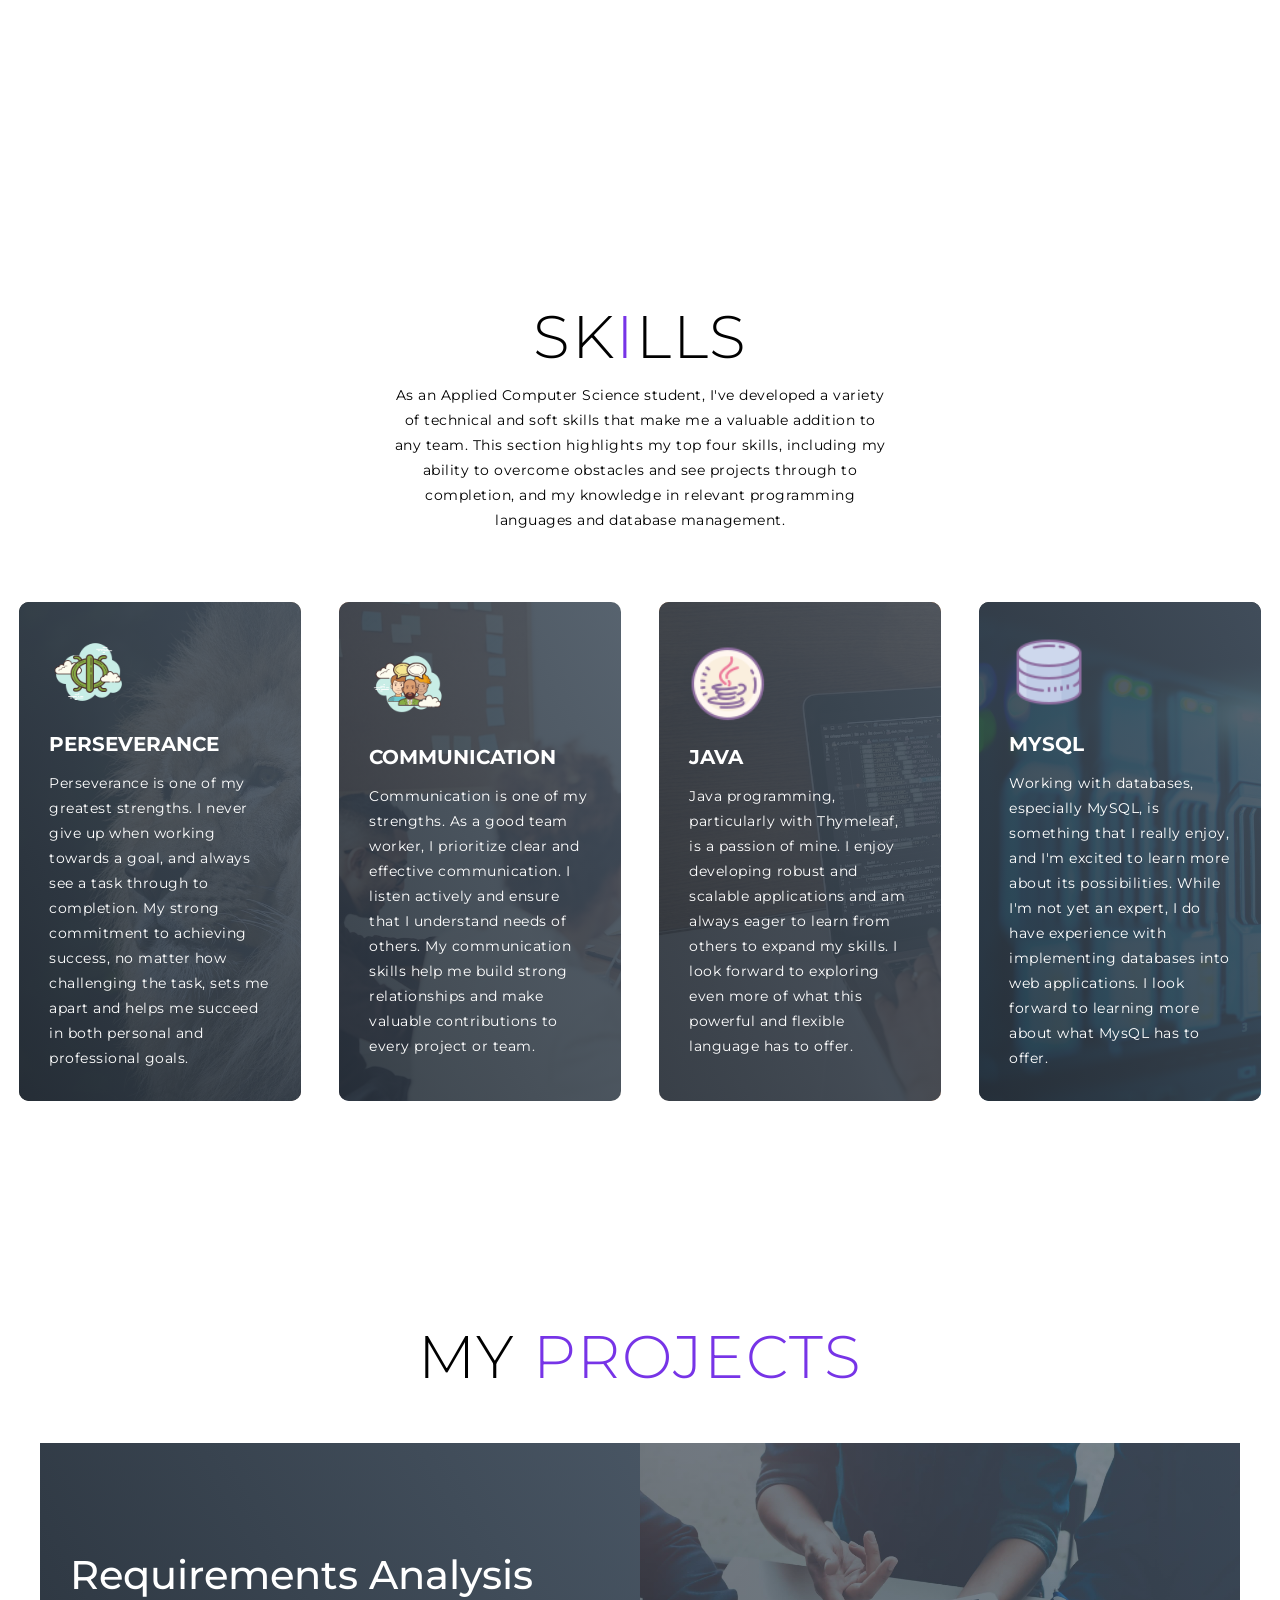
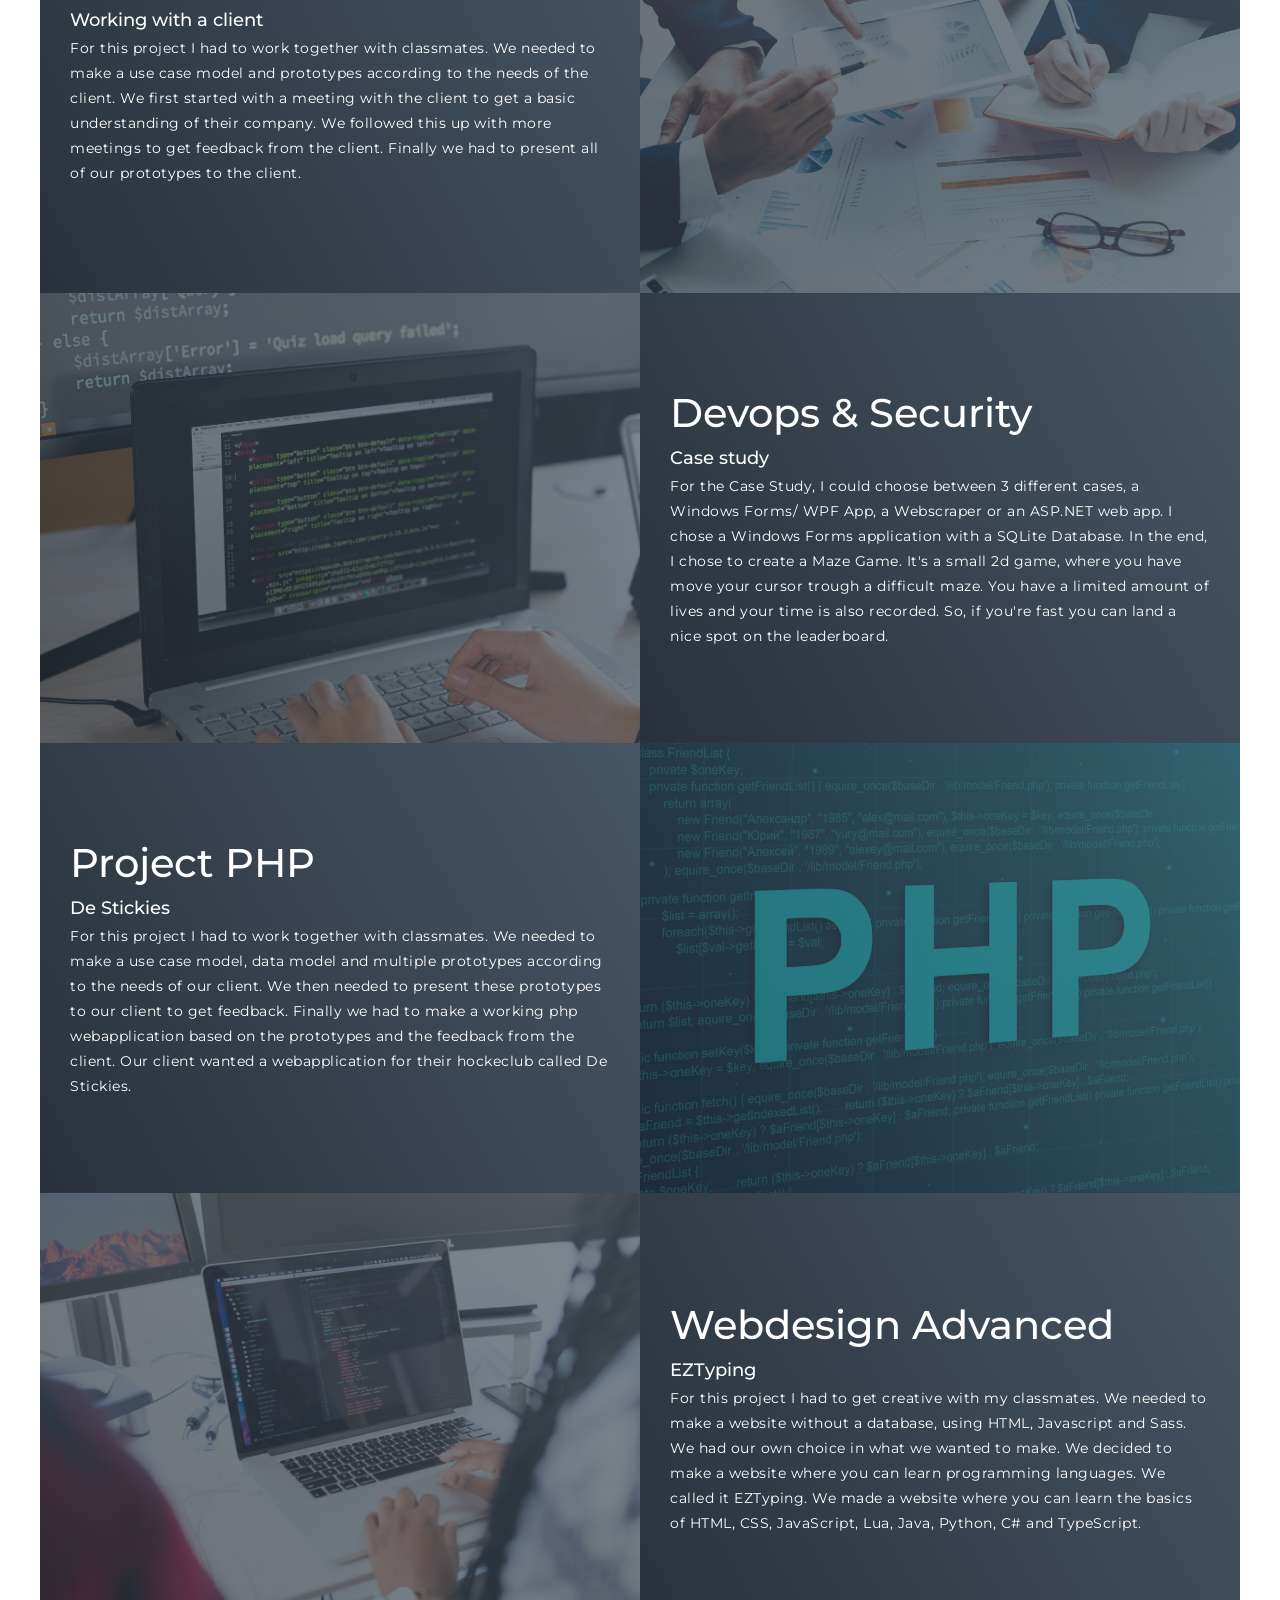
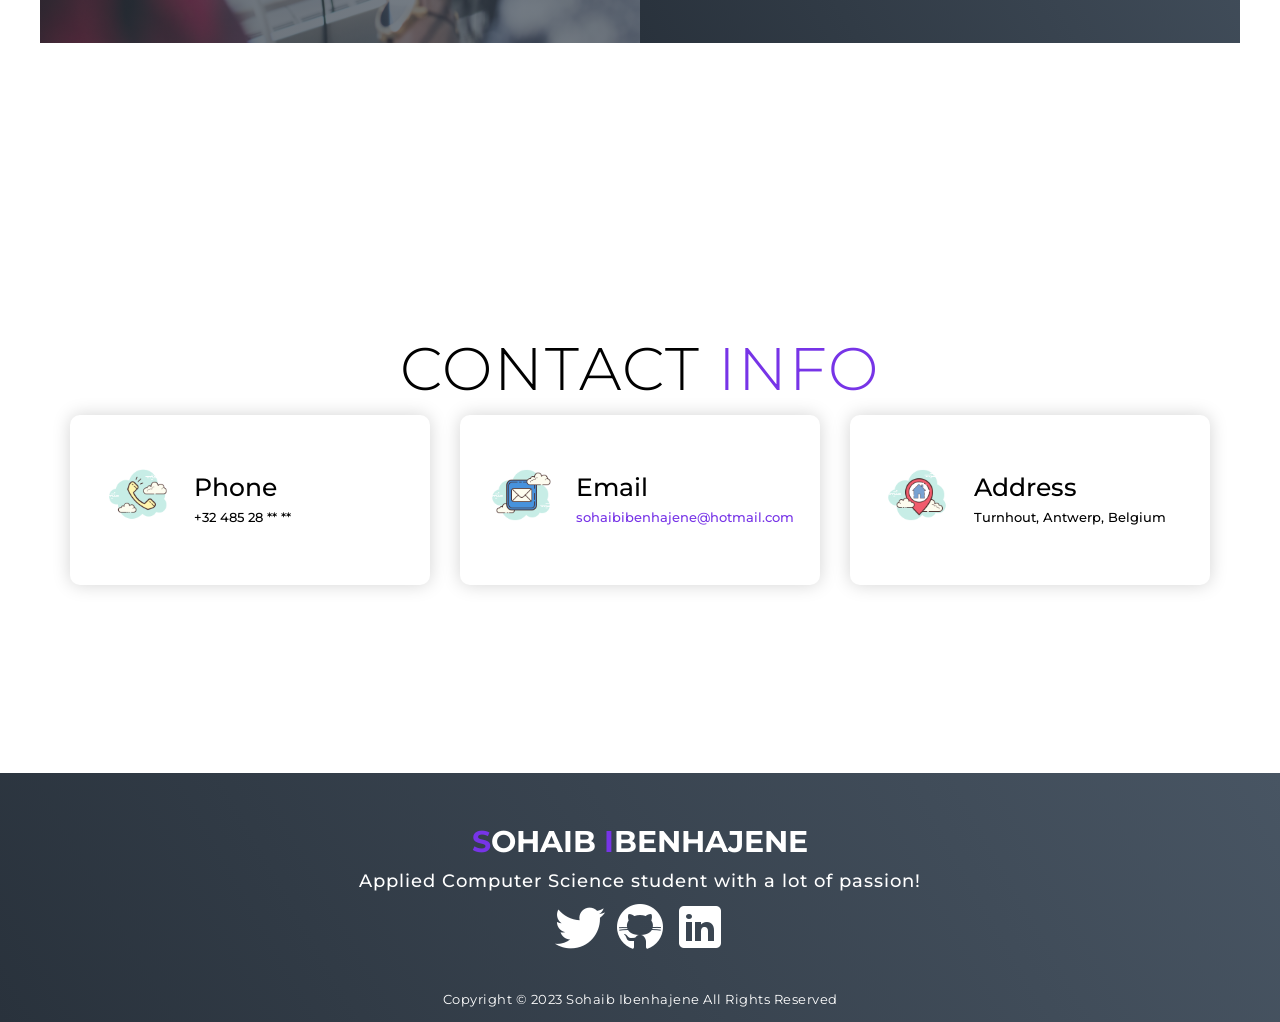
==== commit 0cc29224: "Added extra content" ====
--- a/index.html
+++ b/index.html
@@ -169,9 +169,46 @@
                         </div>
                     </div>
                 </div>
+                <div class="project-item">
+                    <div class="project-info">
+                        <h1>Project PHP</h1>
+                        <h2>De Stickies</h2>
+                        <p>For this project I had to work together with classmates.
+                            We needed to make a use case model, data model and multiple 
+                            prototypes according to the needs of our client. We then needed 
+                            to present these prototypes to our client to get feedback. 
+                            Finally we had to make a working php webapplication based on the
+                            prototypes and the feedback from the client. Our client wanted a 
+                            webapplication for their hockeclub called De Stickies.</p>
+                    </div>
+                    <div class="project-img">
+                        <img class="project-bg" src="img/php.jpg" alt="img">
+                        <div class="layer">
+                            <a onclick="togglePopup3()"><img src="img/external-link.png" alt="img"></a>
+                        </div>
+                    </div>
+                </div>
+                <div class="project-item">
+                    <div class="project-info">
+                        <h1>Webdesign Advanced</h1>
+                        <h2>EZTyping</h2>
+                        <p>For this project I had to get creative with my classmates.
+                            We needed to make a website without a database, using HTML, 
+                            Javascript and Sass. We had our own choice in what we wanted to
+                            make. We decided to make a website where you can learn programming 
+                            languages. We called it EZTyping. We made a website where you can
+                            learn the basics of HTML, CSS, JavaScript, Lua, Java, Python, C# and TypeScript.</p>
+                    </div>
+                    <div class="project-img">
+                        <img class="project-bg" src="img/webdesign-advanced.jpg" alt="img">
+                        <div class="layer">
+                            <a onclick="togglePopup4()"><img src="img/external-link.png" alt="img"></a>
+                        </div>
+                    </div>
+                </div>
             </div>
             <div class="popup" id="popup-1">
-                <div class="overlay"></div>
+                <div class="overlay" onclick="togglePopup1()"></div>
                 <div class="content">
                     <h1>Requirements Analysis</h1>
                     <div class="close-btn" onclick="togglePopup1()">&times;</div>
@@ -217,7 +254,7 @@
                 </div>
             </div>
             <div class="popup" id="popup-2">
-                <div class="overlay"></div>
+                <div class="overlay" onclick="togglePopup2()"></div>
                 <div class="content">
                     <h1>Devops & Security</h1>
                     <div class="close-btn" onclick="togglePopup2()">&times;</div>
@@ -237,7 +274,7 @@
                                 database for the first time. It is the first game that I created and defenitely 
                                 not the last. I really enjoyed working on this project, because it was so rewarding.
                                  After coding for hours, I could actually start playing my game.<br>
-                                Checkout my game here! <a href="https://github.com/SohaibIbenhajene/CaseStudyDevops" target="_blank"><img src="/img/download.png" alt="download button"></a></p>
+                                Checkout my game here! <a href="https://github.com/SohaibIbenhajene/CaseStudyDevops" target="_blank"><img src="/img/download.png" alt="download button" class="popup-download-btn"></a></p>
                         </div>
                         <div class="col-right">
                             <div class="slider">
@@ -269,6 +306,116 @@
                     </div>
                 </div>
             </div>
+            <div class="popup" id="popup-3">
+                <div class="overlay" onclick="togglePopup3()"></div>
+                <div class="content">
+                    <h1>Project PHP</h1>
+                    <div class="close-btn" onclick="togglePopup3()">&times;</div>
+                    <div class="popup-align">
+                        <div class="col-left">
+                            <h2>Description</h2>
+                            <p>I am currently still working on the project with my team. The 
+                                project is about creating a webapplication for a client. We 
+                                are using the Scrum method to create the webapplication. We 
+                                are using PHP, HTML, CSS, JavaScript, Livewire, Tailwind and MySQL for
+                                the project. We are working well as a team, everyone has to do their bit and we are
+                                always helping each other out. I was mostly responsible for the 
+                                registration part of the application. We are currently still working on the project.
+                                But soon it will be finished!</p>
+                            <p>During this project I sharpened my php skills and worked with a 
+                                MySQL database. My webdesign skills also improved a lot and I 
+                                definitely improved my problem solving skills. I also learned 
+                                how to work with the Scrum method and how to work in a team.
+                                I'm very thankful for my team, because they have always helped 
+                                me and we worked well together.
+                                <br>
+                                Checkout our webapplication here! <a href="https://smoa.destickies.be/" target="_blank"><img src="/img/download.png" alt="download button" class="popup-download-btn"></a></p>
+                        </div>
+                        <div class="col-right">
+                            <div class="slider">
+                                <div class="slides">
+                                    <input type="radio" name="radio-btn" id="radio111">
+                                    <input type="radio" name="radio-btn" id="radio222">
+                                    <input type="radio" name="radio-btn" id="radio333">
+                                    <!-- slide images start -->
+                                    <div class="slide first">
+                                        <img src="img/php-homepage.png" alt="Webapplication homepage">
+                                    </div>
+                                    <div class="slide">
+                                        <img src="img/php-register.png" alt="Registration page">
+                                    </div>
+                                    <div class="slide">
+                                        <img src="img/php-calendar.png" alt="Calendar page">
+                                    </div>
+                                    <!-- slide images end -->
+                                </div>
+                                <!-- manual navigation start -->
+                                <div class="navigation-manual">
+                                    <label for="radio111" class="manual-btn"></label>
+                                    <label for="radio222" class="manual-btn"></label>
+                                    <label for="radio333" class="manual-btn"></label>
+                                </div>
+                                <!-- manual navigation end -->
+                            </div>
+                        </div>
+                    </div>
+                </div>
+            </div>
+            <div class="popup" id="popup-4">
+                <div class="overlay" onclick="togglePopup4()"></div>
+                <div class="content">
+                    <h1>Webdesign Advanced</h1>
+                    <div class="close-btn" onclick="togglePopup4()">&times;</div>
+                    <div class="popup-align">
+                        <div class="col-left">
+                            <h2>Description</h2>
+                            <p>I created a learning website using HTML, css and Sass. I used
+                                Sass for the first time and at first it was really difficult. But once
+                                I got the hang of it, it was really easy to use. I also used a lot of
+                                animations and transitions to make the website more interactive. I also
+                                used JavaScript for the very first time. I used it to create a hamburger
+                                menu for the mobile version of the website. The website was basically made 
+                                for a made up company, that would sell courses to learn how to code in 
+                                different programming languages.</p>
+                            <p>During this project I got better at leading a team and I also learned how to work
+                                with the Scrum method. I also learned how to work with Sass and JavaScript. I also
+                                learned how to deal with problems that occur during teamwork in a project. Such as 
+                                bad communication, sometimes not meeting deadlines and not doing your part of the project.
+                                But all of these stuggles ultimately made us a stronger team, because we learned from our
+                                mistakes and we learned how to deal with these problems. So, I'm very thankful for my team.
+                                <br>
+                                Checkout our website here! <a href="https://eztyping.netlify.app/" target="_blank"><img src="/img/download.png" alt="download button" class="popup-download-btn"></a></p>
+                        </div>
+                        <div class="col-right">
+                            <div class="slider">
+                                <div class="slides">
+                                    <input type="radio" name="radio-btn" id="radio1111">
+                                    <input type="radio" name="radio-btn" id="radio2222">
+                                    <input type="radio" name="radio-btn" id="radio3333">
+                                    <!-- slide images start -->
+                                    <div class="slide first">
+                                        <img src="img/webadvanced-homepage.jpg" alt="Website homepage">
+                                    </div>
+                                    <div class="slide">
+                                        <img src="img/webadvanced-lua.png" alt="Lua page">
+                                    </div>
+                                    <div class="slide">
+                                        <img src="img/webadvanced-java.png" alt="Java page">
+                                    </div>
+                                    <!-- slide images end -->
+                                </div>
+                                <!-- manual navigation start -->
+                                <div class="navigation-manual">
+                                    <label for="radio1111" class="manual-btn"></label>
+                                    <label for="radio2222" class="manual-btn"></label>
+                                    <label for="radio3333" class="manual-btn"></label>
+                                </div>
+                                <!-- manual navigation end -->
+                            </div>
+                        </div>
+                    </div>
+                </div>
+            </div>
         </div>
     </section>
     <!-- End Projects section -->
@@ -276,7 +423,7 @@
 
     <!-- Content Section -->
     <section id="contact">
-        <div class="contact container">
+        <div class="contact container-contact">
             <h1 class="section-title">Contact <span>Info</span></h1>
             <div class="contact-items">
                 <div class="contact-item">
--- a/css/style.css
+++ b/css/style.css
@@ -15,6 +15,13 @@
 }
 .container{
     min-height: 100vh;
+    width: 100%;
+    display: flex;
+    align-items: center;
+    justify-content: center;
+}
+.container-contact{
+    min-height: 70vh;
     width: 100%;
     display: flex;
     align-items: center;
@@ -518,6 +525,11 @@
     margin-bottom: 20px;
 }
 
+.popup .content .col-right{
+    width: 100%;
+    margin: 0 auto;
+}
+
 .popup .close-btn{
     position: absolute;
     right: 20px;
@@ -534,6 +546,10 @@
     user-select: none;
 }
 
+.popup .close-btn:hover{
+    color: #aaa;
+}
+
 .popup.active .overlay{
     display: block;
 }
@@ -545,6 +561,10 @@
 .popup .col-left img{
     width: 20px;
     height: 20px;
+}
+
+.popup-download-btn:hover{
+    filter: brightness(0) saturate(100%) invert(19%) sepia(62%) saturate(6746%) hue-rotate(261deg) brightness(96%) contrast(87%);
 }
 /* End Popup Section */
 
@@ -600,12 +620,32 @@
 #radio11:checked ~ .first{
     margin-left: 0;
 }
+#radio111:checked ~ .first{
+    margin-left: 0;
+}
+#radio1111:checked ~ .first{
+    margin-left: 0;
+}
+
 #radio2:checked ~ .first,
 #radio22:checked ~ .first{
     margin-left: -20%;
 }
+#radio222:checked ~ .first{
+    margin-left: -20%;
+}
+#radio2222:checked ~ .first{
+    margin-left: -20%;
+}
+
 #radio3:checked ~ .first,
 #radio33:checked ~ .first{
+    margin-left: -40%;
+}
+#radio333:checked ~ .first{
+    margin-left: -40%;
+}
+#radio3333:checked ~ .first{
     margin-left: -40%;
 }
 /* End Manual slide navigation */
@@ -733,7 +773,7 @@
     margin: 0 5px;
 }
 #footer .social-item img{
-    filter: grayscale(1);
+    filter: brightness(0) invert(1);
     transition: .3s ease filter;
 }
 #footer .social-item img:hover{
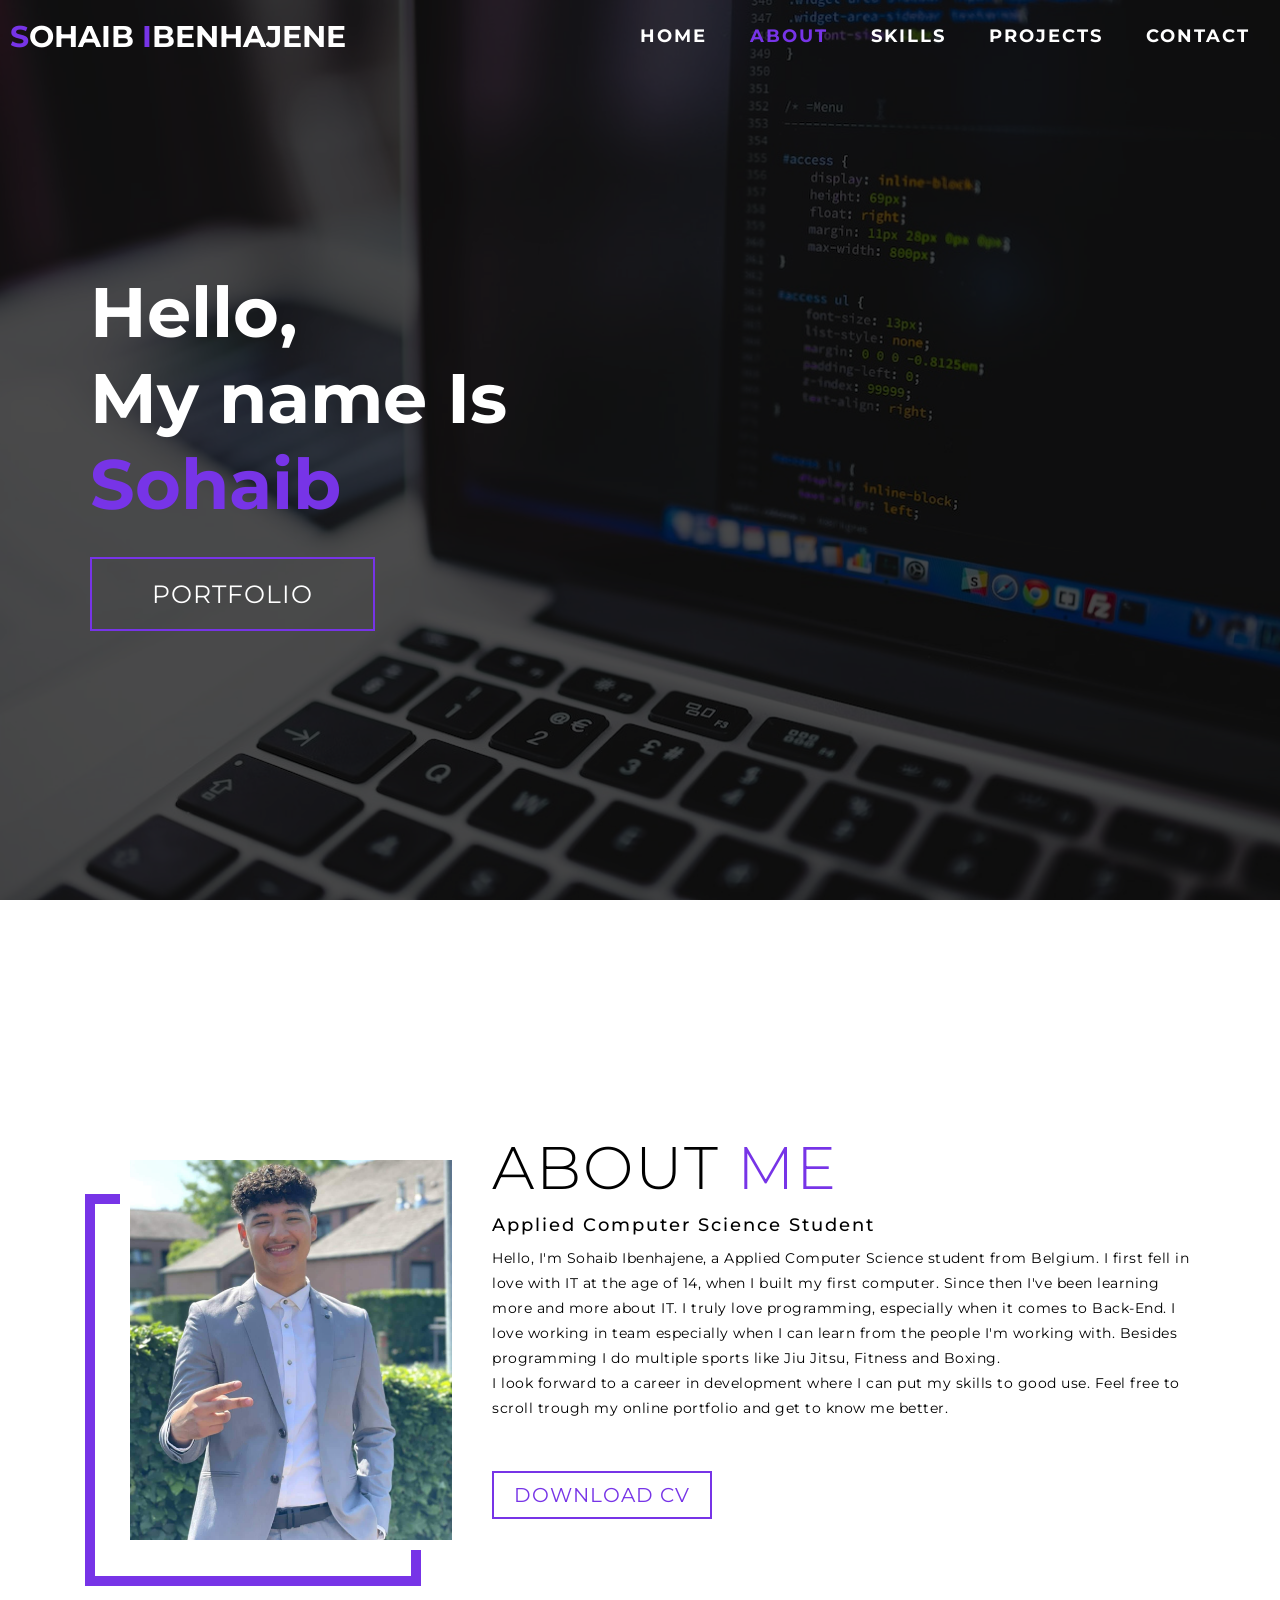
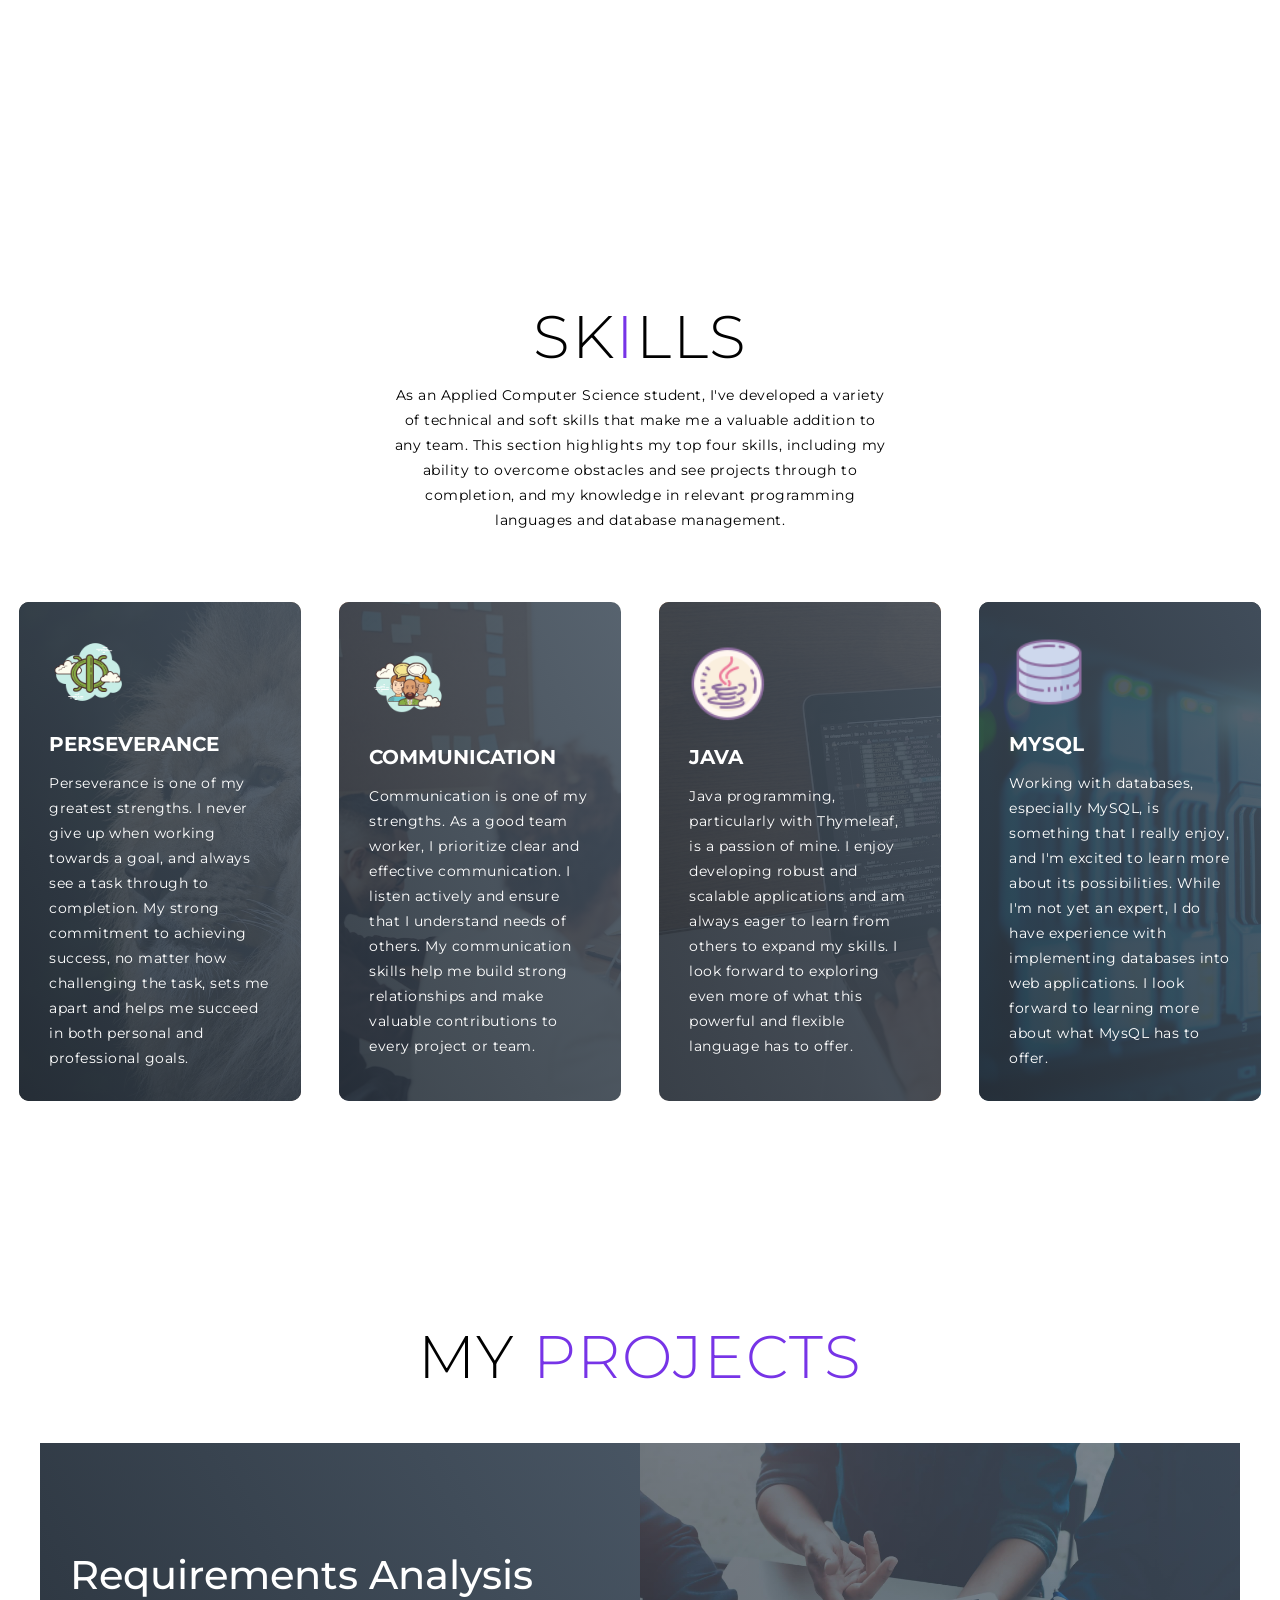
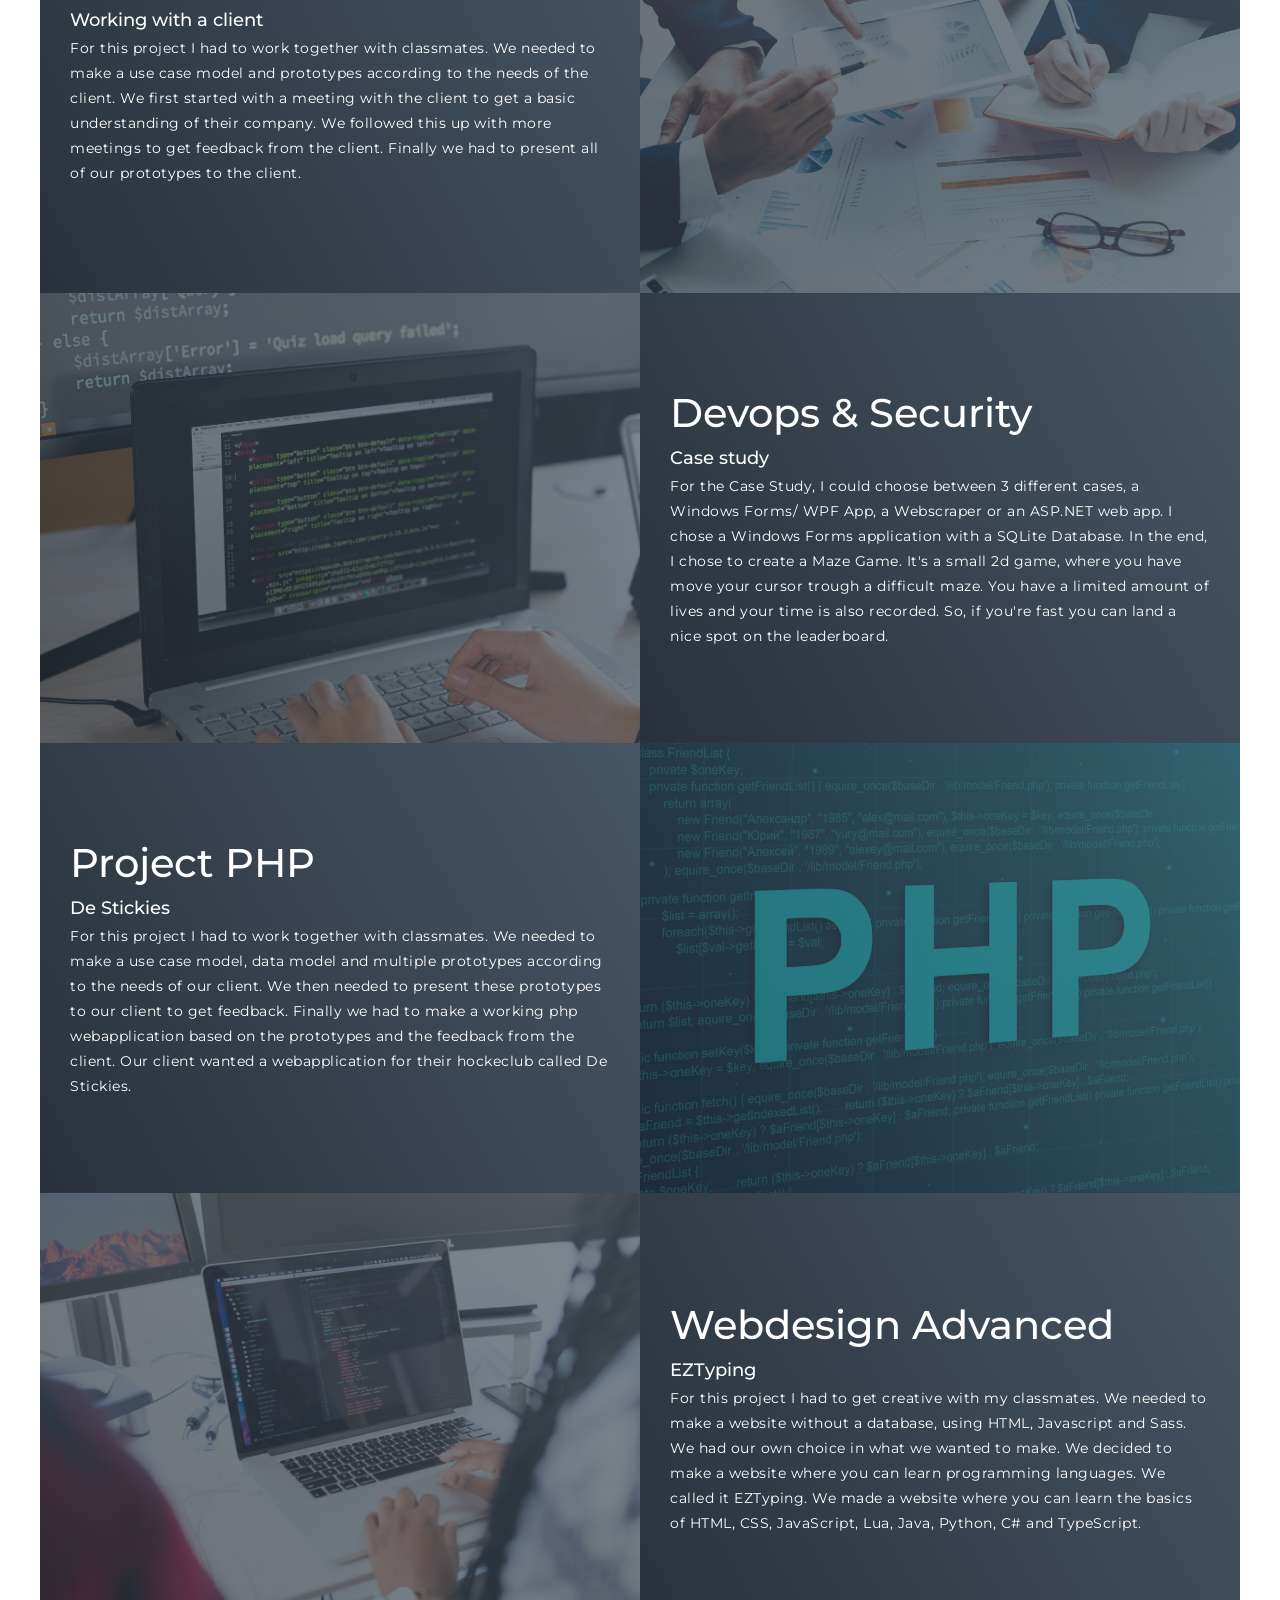
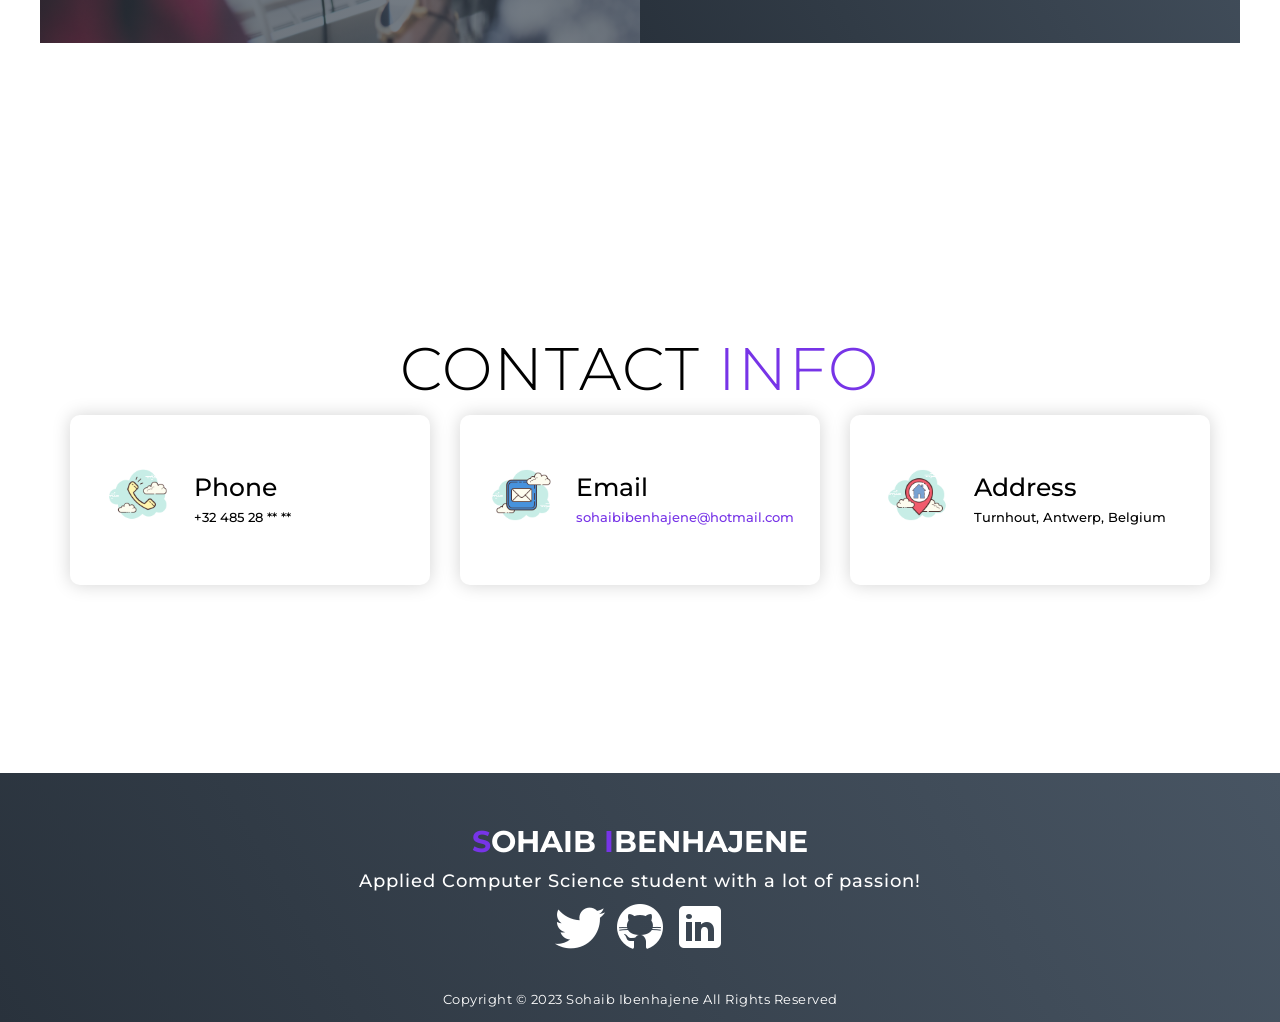
==== commit f226d040: "minor tweak" ====
--- a/index.html
+++ b/index.html
@@ -369,7 +369,7 @@
                     <div class="popup-align">
                         <div class="col-left">
                             <h2>Description</h2>
-                            <p>I created a learning website using HTML, css and Sass. I used
+                            <p>I created a learning website using HTML, JavaScript and Sass. I used
                                 Sass for the first time and at first it was really difficult. But once
                                 I got the hang of it, it was really easy to use. I also used a lot of
                                 animations and transitions to make the website more interactive. I also
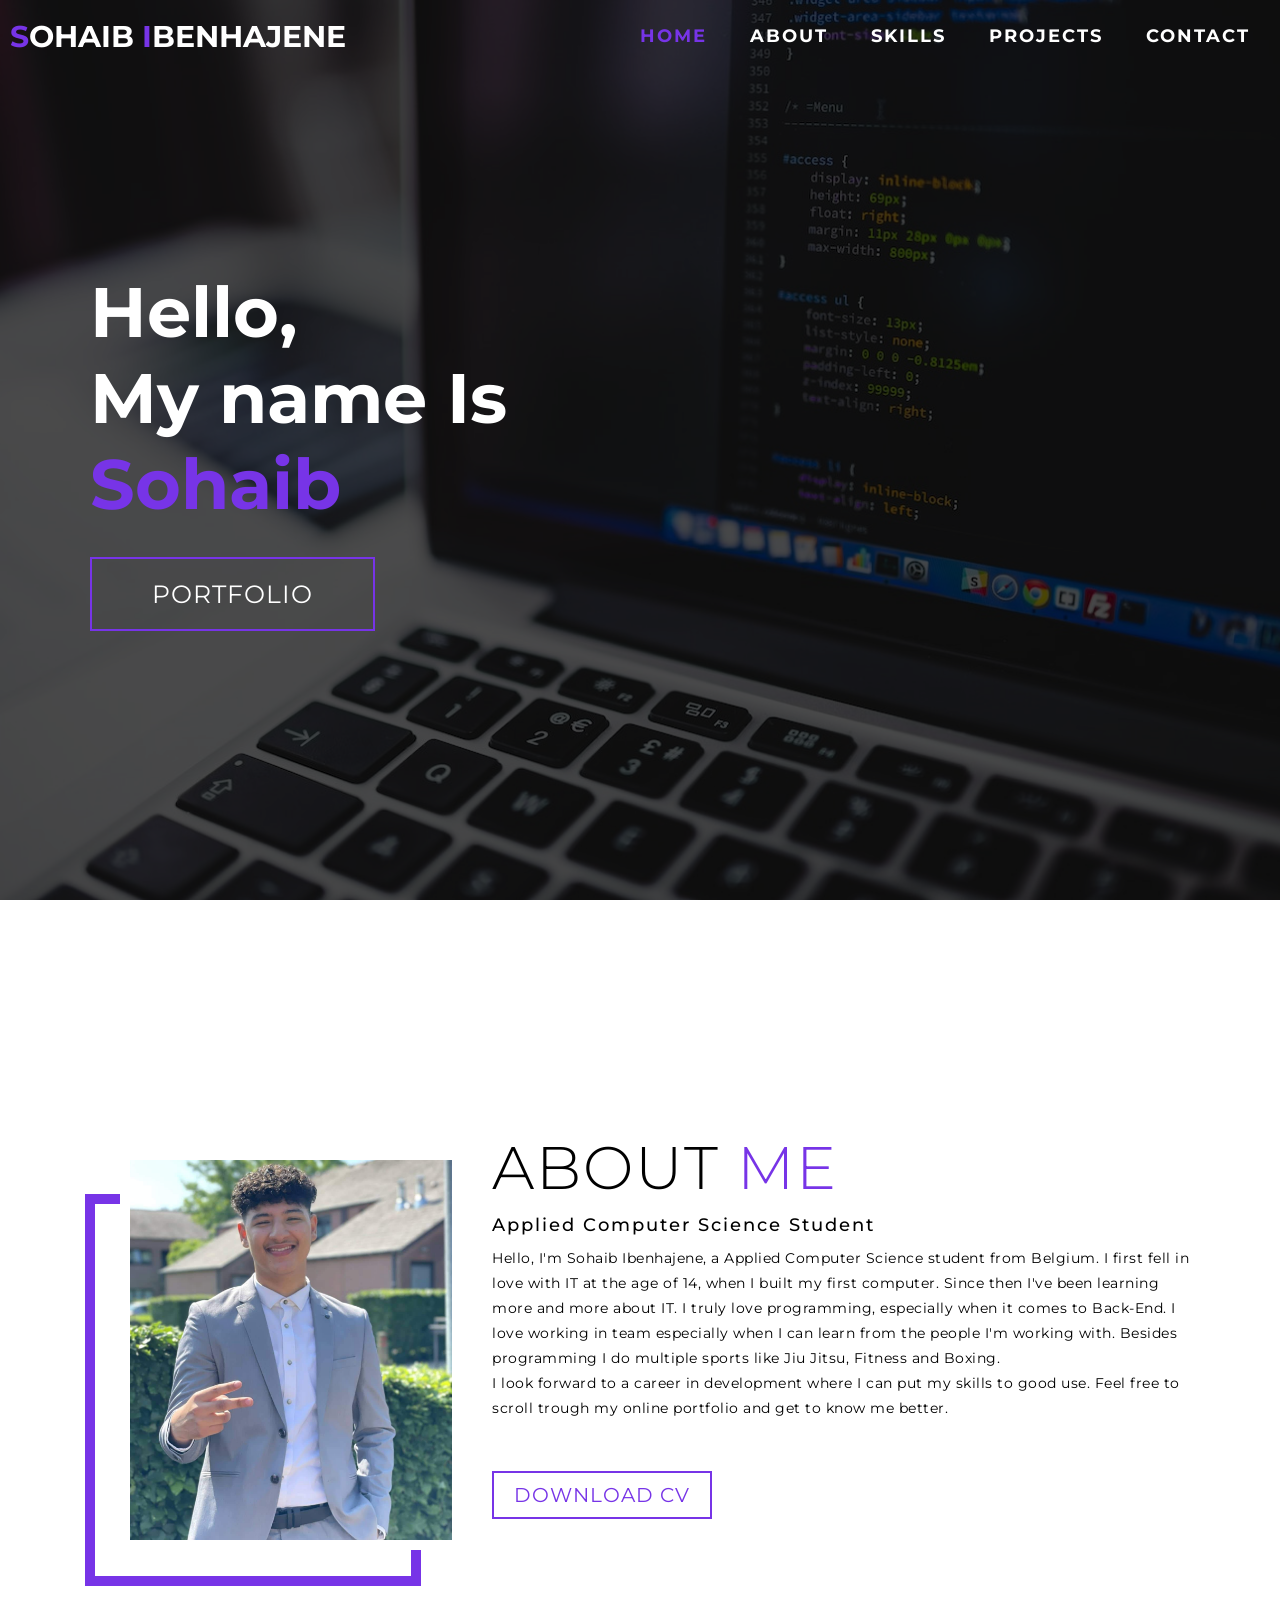
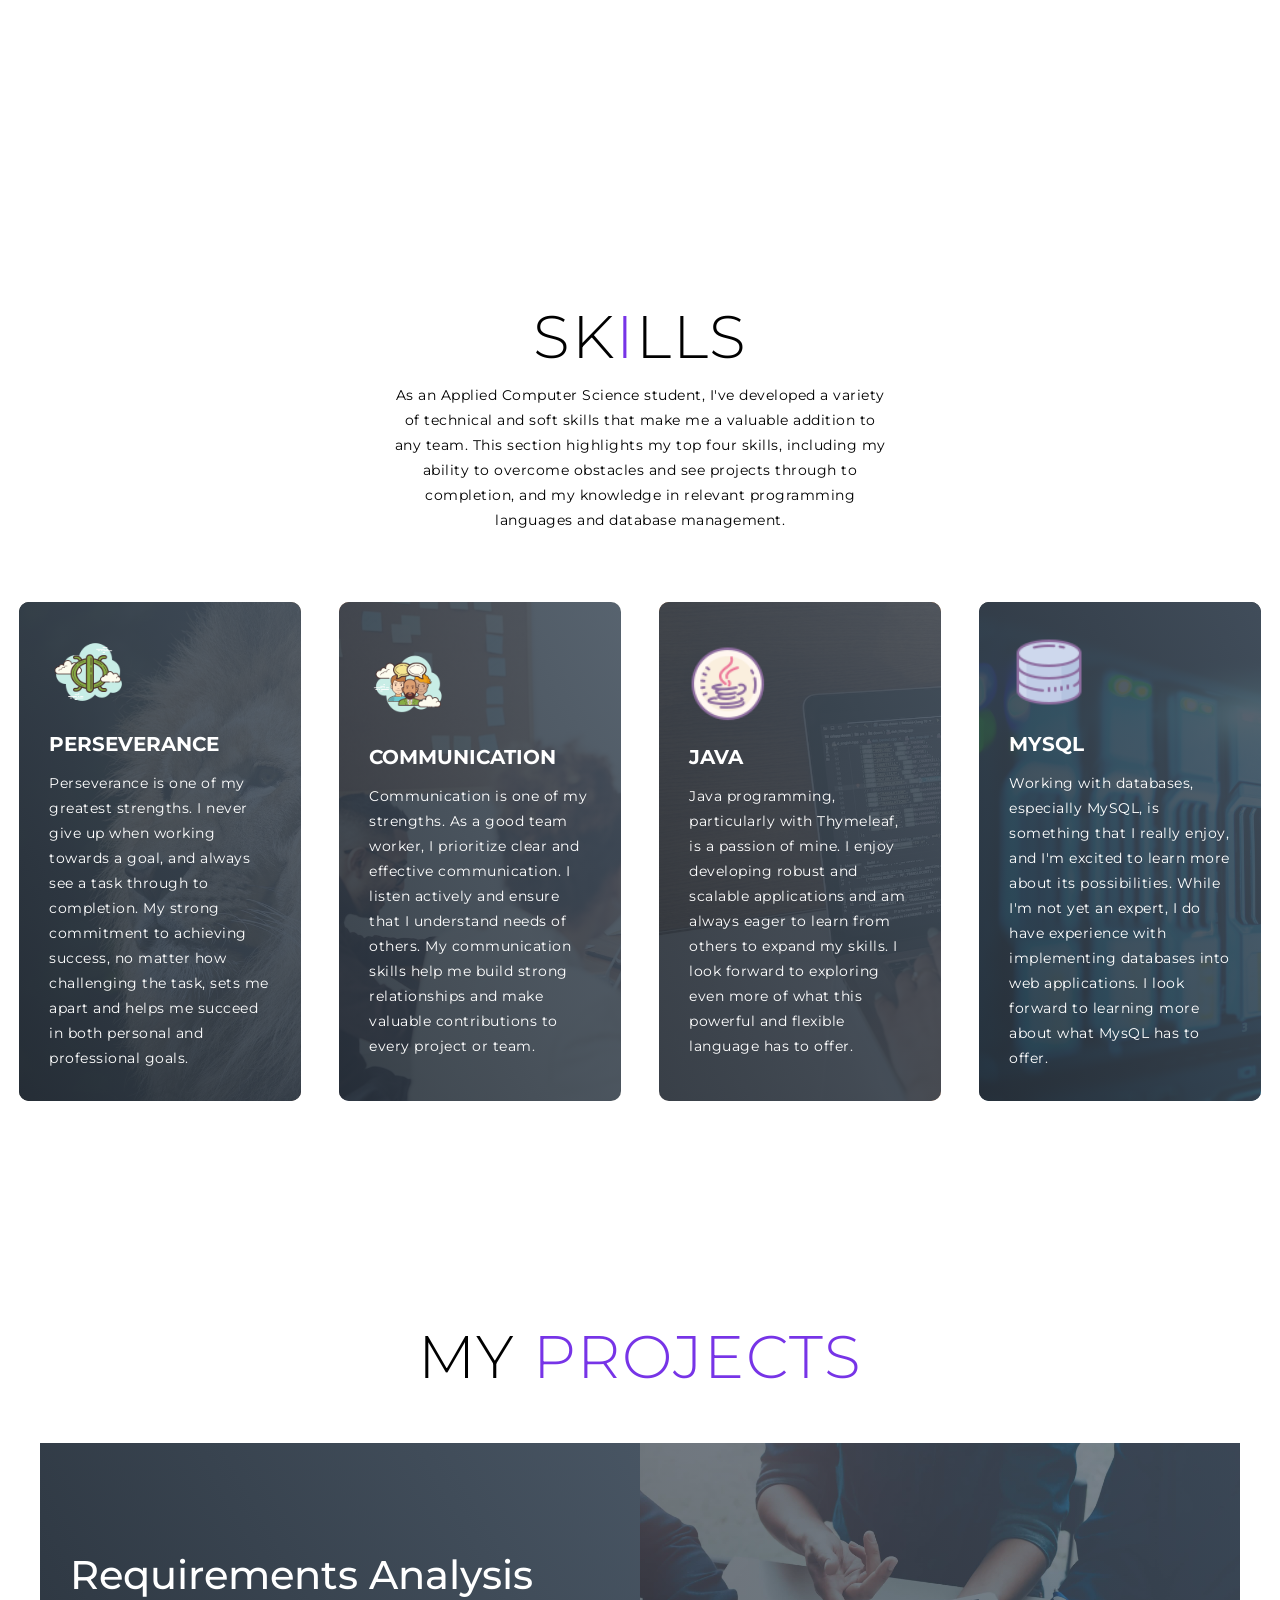
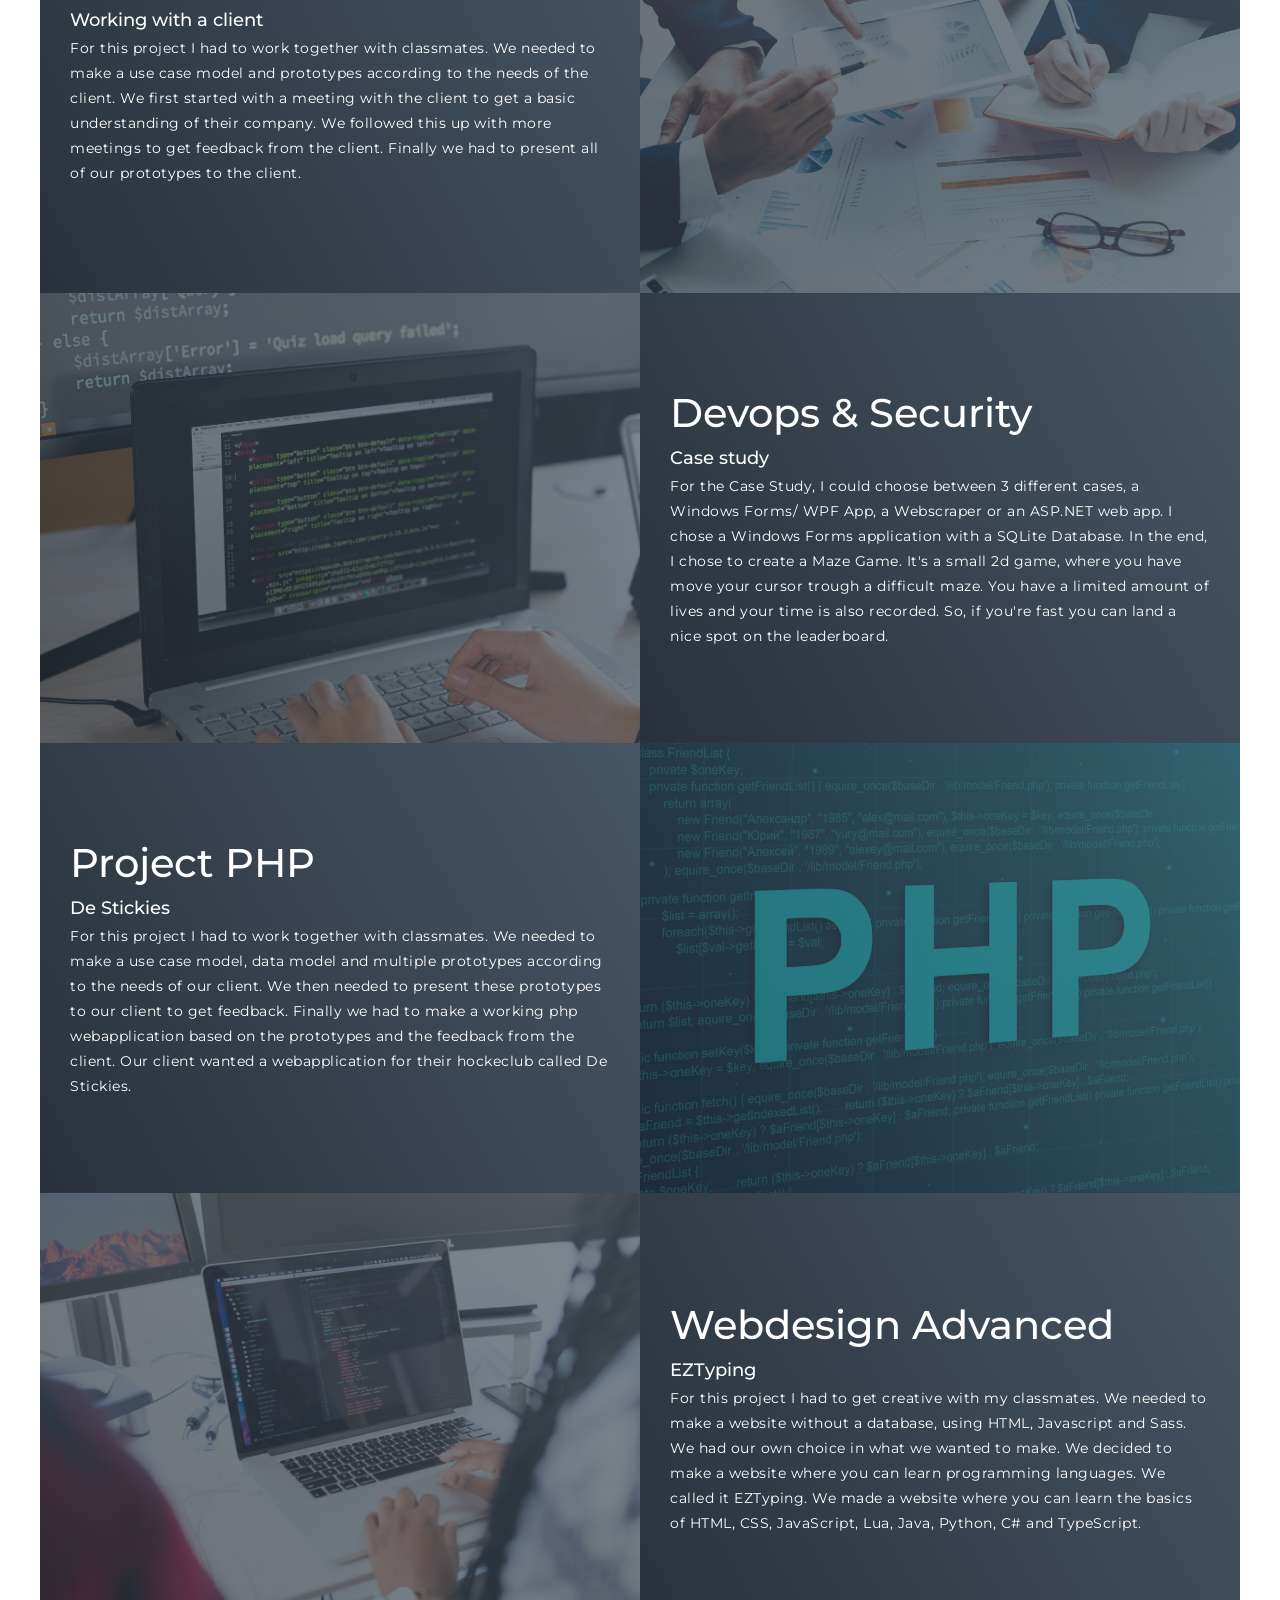
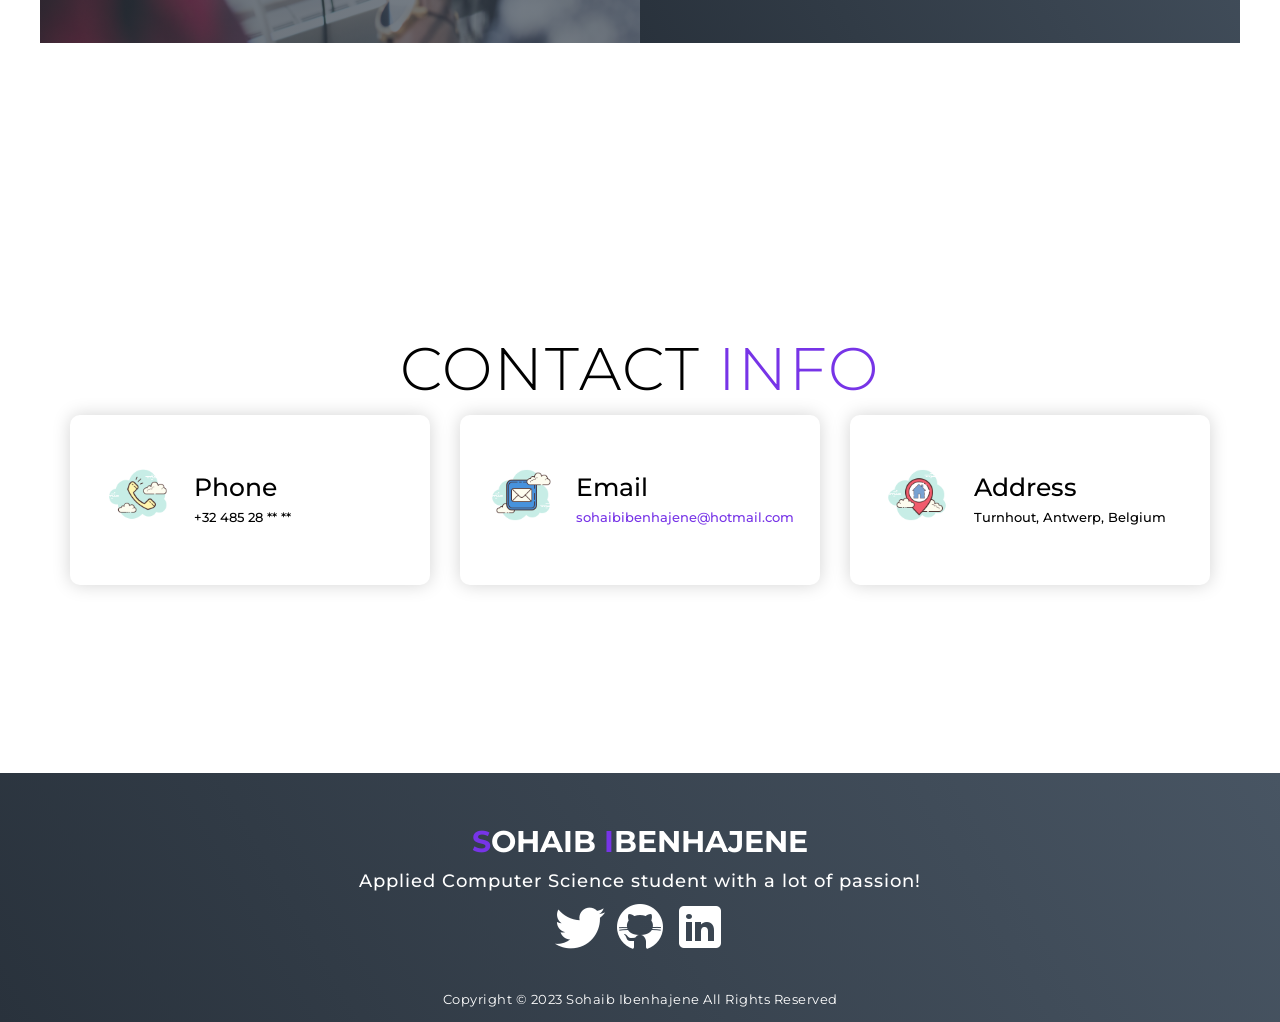
==== commit 9a4f6631: "cv change, carousel fix and popup fix" ====
--- a/index.html
+++ b/index.html
@@ -210,44 +210,61 @@
             <div class="popup" id="popup-1">
                 <div class="overlay" onclick="togglePopup1()"></div>
                 <div class="content">
-                    <h1>Requirements Analysis</h1>
-                    <div class="close-btn" onclick="togglePopup1()">&times;</div>
-                    <div class="popup-align">
-                        <div class="col-left">
-                            <h2>Description</h2>
-                            <p>A group project for Requirements Analysis where our 
-                                goal was solving all of the problems of our client 
-                                and developing the plans for a future application that they will be using. 
-                                We solved these issues by creating an accurate use 
-                                case model and getting feedback from the client. 
-                                With this use case model we could then create prototypes for the application.</p>
-                            <p>My role in this project was creating prototypes and 
-                                helping with the design of the use case model.
-                                Also during our meetings with the client, I asked 
-                                questions to get a better understanding of the client's 
-                                needs. During this project, I improved my communication 
-                                skills by always communicating clearly both verbally and written.</p>
-                        </div>
-                        <div class="col-right">
-                            <div class="slider">
-                                <div class="slides">
-                                    <input type="radio" name="radio-btn" id="radio1">
-                                    <input type="radio" name="radio-btn" id="radio2">
-                                    <!-- slide images start -->
-                                    <div class="slide first">
-                                        <img src="img/use-case-model.jpg" alt="use case model">
+                    <div class="content-inner">
+                        <h1>Requirements Analysis</h1>
+                        <div class="close-btn" onclick="togglePopup1()">&times;</div>
+                        <div class="popup-align">
+                            <div class="col-left">
+                                <h2>Description</h2>
+                                <p>A group project for Requirements Analysis where our 
+                                    goal was solving all of the problems of our client 
+                                    and developing the plans for a future application that they will be using. 
+                                    We solved these issues by creating an accurate use 
+                                    case model and getting feedback from the client. 
+                                    With this use case model we could then create prototypes for the application.</p>
+                                <p>My role in this project was creating prototypes and 
+                                    helping with the design of the use case model.
+                                    Also during our meetings with the client, I asked 
+                                    questions to get a better understanding of the client's 
+                                    needs. During this project, I improved my communication 
+                                    skills by always communicating clearly both verbally and written.</p>
+                            </div>
+                            <div class="col-right">
+                                <input type="radio" id="image1111" name="image3" checked>
+                                <input type="radio" id="image2222" name="image3">
+
+                                <div class="carousel">
+                                    <div class="featured-wrapper">
+                                        <ul class="featured-list">
+                                        <li>
+                                            <figure>
+                                                <img src="img/use-case-model.jpg" alt="use case model">
+                                            </figure>
+                                        </li>
+                                        <li>
+                                            <figure>
+                                                <img src="img/prototype.png" alt="prototype">
+                                            </figure>
+                                        </li>
+                                        </ul>
+                                        <ul class="arrows">
+                                        <li>
+                                            <label for="image1111"></label>
+                                        </li>
+                                        <li>
+                                            <label for="image2222"></label>
+                                        </li>
+                                        </ul>
+                                        <ul class="dots">
+                                        <li>
+                                            <label for="image1111"></label>
+                                        </li>
+                                        <li>
+                                            <label for="image2222"></label>
+                                        </li>
+                                        </ul>
                                     </div>
-                                    <div class="slide">
-                                        <img src="img/prototype.png" alt="prototype">
-                                    </div>
-                                    <!-- slide images end -->
                                 </div>
-                                <!-- manual navigation start -->
-                                <div class="navigation-manual">
-                                    <label for="radio1" class="manual-btn"></label>
-                                    <label for="radio2" class="manual-btn"></label>
-                                </div>
-                                <!-- manual navigation end -->
                             </div>
                         </div>
                     </div>
@@ -256,51 +273,75 @@
             <div class="popup" id="popup-2">
                 <div class="overlay" onclick="togglePopup2()"></div>
                 <div class="content">
-                    <h1>Devops & Security</h1>
-                    <div class="close-btn" onclick="togglePopup2()">&times;</div>
-                    <div class="popup-align">
-                        <div class="col-left">
-                            <h2>Description</h2>
-                            <p>I created a maze game using Windows Forms. 
-                                It was programmed in c# and I also implemented a SQLite database. 
-                                The game is very simple, first you can choose your difficulty 
-                                and fill in your username. Once you click play you'll be placed 
-                                inside the maze, you then have get to the end as fast as possible 
-                                without touching the walls. If you touch a wall you'll be brought 
-                                back to the beginning and lose a life. Depending on the difficulty 
-                                you'll have more or less lives. Once you finish you'll be presented 
-                                with a screen where you can see your score and also all the other highscores.</p>
-                            <p>During this project I sharpened my c# skills and worked with a SQLite 
-                                database for the first time. It is the first game that I created and defenitely 
-                                not the last. I really enjoyed working on this project, because it was so rewarding.
-                                 After coding for hours, I could actually start playing my game.<br>
-                                Checkout my game here! <a href="https://github.com/SohaibIbenhajene/CaseStudyDevops" target="_blank"><img src="/img/download.png" alt="download button" class="popup-download-btn"></a></p>
-                        </div>
-                        <div class="col-right">
-                            <div class="slider">
-                                <div class="slides">
-                                    <input type="radio" name="radio-btn" id="radio11">
-                                    <input type="radio" name="radio-btn" id="radio22">
-                                    <input type="radio" name="radio-btn" id="radio33">
-                                    <!-- slide images start -->
-                                    <div class="slide first">
-                                        <img src="img/maze-start.png" alt="Maze game intro screen">
+                    <div class="content-inner">
+                        <h1>Devops & Security</h1>
+                        <div class="close-btn" onclick="togglePopup2()">&times;</div>
+                        <div class="popup-align">
+                            <div class="col-left">
+                                <h2>Description</h2>
+                                <p>I created a maze game using Windows Forms. 
+                                    It was programmed in c# and I also implemented a SQLite database. 
+                                    The game is very simple, first you can choose your difficulty 
+                                    and fill in your username. Once you click play you'll be placed 
+                                    inside the maze, you then have get to the end as fast as possible 
+                                    without touching the walls. If you touch a wall you'll be brought 
+                                    back to the beginning and lose a life. Depending on the difficulty 
+                                    you'll have more or less lives. Once you finish you'll be presented 
+                                    with a screen where you can see your score and also all the other highscores.</p>
+                                <p>During this project I sharpened my c# skills and worked with a SQLite 
+                                    database for the first time. It is the first game that I created and defenitely 
+                                    not the last. I really enjoyed working on this project, because it was so rewarding.
+                                    After coding for hours, I could actually start playing my game.<br>
+                                    Checkout my game here! <a href="https://github.com/SohaibIbenhajene/CaseStudyDevops" target="_blank"><img src="/img/download.png" alt="download button" class="popup-download-btn"></a></p>
+                            </div>
+                            <div class="col-right">
+                                <input type="radio" id="image111" name="image2" checked>
+                                <input type="radio" id="image222" name="image2">
+                                <input type="radio" id="image333" name="image2">
+
+                                <div class="carousel">
+                                    <div class="featured-wrapper">
+                                        <ul class="featured-list">
+                                        <li>
+                                            <figure>
+                                                <img src="img/maze-start.png" alt="Maze game intro screen">
+                                            </figure>
+                                        </li>
+                                        <li>
+                                            <figure>
+                                                <img src="img/maze-game.png" alt="Maze gameplay">
+                                            </figure>
+                                        </li>
+                                        <li>
+                                            <figure>
+                                                <img src="img/maze-end.png" alt="Maze game end">
+                                            </figure>
+                                        </li>
+                                        </ul>
+                                        <ul class="arrows">
+                                        <li>
+                                            <label for="image111"></label>
+                                        </li>
+                                        <li>
+                                            <label for="image222"></label>
+                                        </li>
+                                        <li>
+                                            <label for="image333"></label>
+                                        </li>
+                                        </ul>
+                                        <ul class="dots">
+                                        <li>
+                                            <label for="image111"></label>
+                                        </li>
+                                        <li>
+                                            <label for="image222"></label>
+                                        </li>
+                                        <li>
+                                            <label for="image333"></label>
+                                        </li>
+                                        </ul>
                                     </div>
-                                    <div class="slide">
-                                        <img src="img/maze-game.png" alt="Maze gameplay">
-                                    </div>
-                                    <div class="slide">
-                                        <img src="img/maze-end.png" alt="Maze game end">
-                                    </div>
-                                    <!-- slide images end -->
                                 </div>
-                                <!-- manual navigation start -->
-                                <div class="navigation-manual">
-                                    <label for="radio11" class="manual-btn"></label>
-                                    <label for="radio22" class="manual-btn"></label>
-                                    <label for="radio33" class="manual-btn"></label>
-                                </div>
-                                <!-- manual navigation end -->
                             </div>
                         </div>
                     </div>
@@ -309,53 +350,77 @@
             <div class="popup" id="popup-3">
                 <div class="overlay" onclick="togglePopup3()"></div>
                 <div class="content">
-                    <h1>Project PHP</h1>
-                    <div class="close-btn" onclick="togglePopup3()">&times;</div>
-                    <div class="popup-align">
-                        <div class="col-left">
-                            <h2>Description</h2>
-                            <p>I am currently still working on the project with my team. The 
-                                project is about creating a webapplication for a client. We 
-                                are using the Scrum method to create the webapplication. We 
-                                are using PHP, HTML, CSS, JavaScript, Livewire, Tailwind and MySQL for
-                                the project. We are working well as a team, everyone has to do their bit and we are
-                                always helping each other out. I was mostly responsible for the 
-                                registration part of the application. We are currently still working on the project.
-                                But soon it will be finished!</p>
-                            <p>During this project I sharpened my php skills and worked with a 
-                                MySQL database. My webdesign skills also improved a lot and I 
-                                definitely improved my problem solving skills. I also learned 
-                                how to work with the Scrum method and how to work in a team.
-                                I'm very thankful for my team, because they have always helped 
-                                me and we worked well together.
-                                <br>
-                                Checkout our webapplication here! <a href="https://smoa.destickies.be/" target="_blank"><img src="/img/download.png" alt="download button" class="popup-download-btn"></a></p>
-                        </div>
-                        <div class="col-right">
-                            <div class="slider">
-                                <div class="slides">
-                                    <input type="radio" name="radio-btn" id="radio111">
-                                    <input type="radio" name="radio-btn" id="radio222">
-                                    <input type="radio" name="radio-btn" id="radio333">
-                                    <!-- slide images start -->
-                                    <div class="slide first">
-                                        <img src="img/php-homepage.png" alt="Webapplication homepage">
+                    <div class="content-inner">
+                        <h1>Project PHP</h1>
+                        <div class="close-btn" onclick="togglePopup3()">&times;</div>
+                        <div class="popup-align">
+                            <div class="col-left">
+                                <h2>Description</h2>
+                                <p>I am currently still working on the project with my team. The 
+                                    project is about creating a webapplication for a client. We 
+                                    are using the Scrum method to create the webapplication. We 
+                                    are using PHP, HTML, CSS, JavaScript, Livewire, Tailwind and MySQL for
+                                    the project. We are working well as a team, everyone has to do their bit and we are
+                                    always helping each other out. I was mostly responsible for the 
+                                    registration part of the application. We are currently still working on the project.
+                                    But soon it will be finished!</p>
+                                <p>During this project I sharpened my php skills and worked with a 
+                                    MySQL database. My webdesign skills also improved a lot and I 
+                                    definitely improved my problem solving skills. I also learned 
+                                    how to work with the Scrum method and how to work in a team.
+                                    I'm very thankful for my team, because they have always helped 
+                                    me and we worked well together.
+                                    <br>
+                                    Checkout our webapplication here! <a href="https://smoa.destickies.be/" target="_blank"><img src="/img/download.png" alt="download button" class="popup-download-btn"></a></p>
+                            </div>
+                            <div class="col-right">
+                                <input type="radio" id="image11" name="image1" checked>
+                                <input type="radio" id="image22" name="image1">
+                                <input type="radio" id="image33" name="image1">
+
+                                <div class="carousel">
+                                    <div class="featured-wrapper">
+                                        <ul class="featured-list">
+                                        <li>
+                                            <figure>
+                                                <img src="img/php-homepage.png" alt="Webapplication homepage">
+                                            </figure>
+                                        </li>
+                                        <li>
+                                            <figure>
+                                                <img src="img/php-register.png" alt="Registration page">
+                                            </figure>
+                                        </li>
+                                        <li>
+                                            <figure>
+                                                <img src="img/php-calendar.png" alt="Calendar page">
+                                            </figure>
+                                        </li>
+                                        </ul>
+                                        <ul class="arrows">
+                                        <li>
+                                            <label for="image11"></label>
+                                        </li>
+                                        <li>
+                                            <label for="image22"></label>
+                                        </li>
+                                        <li>
+                                            <label for="image33"></label>
+                                        </li>
+                                        </ul>
+                                        <ul class="dots">
+                                        <li>
+                                            <label for="image11"></label>
+                                        </li>
+                                        <li>
+                                            <label for="image22"></label>
+                                        </li>
+                                        <li>
+                                            <label for="image33"></label>
+                                        </li>
+                                        </ul>
                                     </div>
-                                    <div class="slide">
-                                        <img src="img/php-register.png" alt="Registration page">
-                                    </div>
-                                    <div class="slide">
-                                        <img src="img/php-calendar.png" alt="Calendar page">
-                                    </div>
-                                    <!-- slide images end -->
                                 </div>
-                                <!-- manual navigation start -->
-                                <div class="navigation-manual">
-                                    <label for="radio111" class="manual-btn"></label>
-                                    <label for="radio222" class="manual-btn"></label>
-                                    <label for="radio333" class="manual-btn"></label>
-                                </div>
-                                <!-- manual navigation end -->
                             </div>
                         </div>
                     </div>
@@ -364,53 +429,77 @@
             <div class="popup" id="popup-4">
                 <div class="overlay" onclick="togglePopup4()"></div>
                 <div class="content">
-                    <h1>Webdesign Advanced</h1>
-                    <div class="close-btn" onclick="togglePopup4()">&times;</div>
-                    <div class="popup-align">
-                        <div class="col-left">
-                            <h2>Description</h2>
-                            <p>I created a learning website using HTML, JavaScript and Sass. I used
-                                Sass for the first time and at first it was really difficult. But once
-                                I got the hang of it, it was really easy to use. I also used a lot of
-                                animations and transitions to make the website more interactive. I also
-                                used JavaScript for the very first time. I used it to create a hamburger
-                                menu for the mobile version of the website. The website was basically made 
-                                for a made up company, that would sell courses to learn how to code in 
-                                different programming languages.</p>
-                            <p>During this project I got better at leading a team and I also learned how to work
-                                with the Scrum method. I also learned how to work with Sass and JavaScript. I also
-                                learned how to deal with problems that occur during teamwork in a project. Such as 
-                                bad communication, sometimes not meeting deadlines and not doing your part of the project.
-                                But all of these stuggles ultimately made us a stronger team, because we learned from our
-                                mistakes and we learned how to deal with these problems. So, I'm very thankful for my team.
-                                <br>
-                                Checkout our website here! <a href="https://eztyping.netlify.app/" target="_blank"><img src="/img/download.png" alt="download button" class="popup-download-btn"></a></p>
-                        </div>
-                        <div class="col-right">
-                            <div class="slider">
-                                <div class="slides">
-                                    <input type="radio" name="radio-btn" id="radio1111">
-                                    <input type="radio" name="radio-btn" id="radio2222">
-                                    <input type="radio" name="radio-btn" id="radio3333">
-                                    <!-- slide images start -->
-                                    <div class="slide first">
-                                        <img src="img/webadvanced-homepage.jpg" alt="Website homepage">
+                    <div class="content-inner">
+                        <h1>Webdesign Advanced</h1>
+                        <div class="close-btn" onclick="togglePopup4()">&times;</div>
+                        <div class="popup-align">
+                            <div class="col-left">
+                                <h2>Description</h2>
+                                <p>I created a learning website using HTML, JavaScript and Sass. I used
+                                    Sass for the first time and at first it was really difficult. But once
+                                    I got the hang of it, it was really easy to use. I also used a lot of
+                                    animations and transitions to make the website more interactive. I also
+                                    used JavaScript for the very first time. I used it to create a hamburger
+                                    menu for the mobile version of the website. The website was basically made 
+                                    for a made up company, that would sell courses to learn how to code in 
+                                    different programming languages.</p>
+                                <p>During this project I got better at leading a team and I also learned how to work
+                                    with the Scrum method. I also learned how to work with Sass and JavaScript. I also
+                                    learned how to deal with problems that occur during teamwork in a project. Such as 
+                                    bad communication, sometimes not meeting deadlines and not doing your part of the project.
+                                    But all of these stuggles ultimately made us a stronger team, because we learned from our
+                                    mistakes and we learned how to deal with these problems. So, I'm very thankful for my team.
+                                    <br>
+                                    Checkout our website here! <a href="https://eztyping.netlify.app/" target="_blank"><img src="/img/download.png" alt="download button" class="popup-download-btn"></a></p>
+                            </div>
+                            <div class="col-right">
+                                <input type="radio" id="image1" name="image" checked>
+                                <input type="radio" id="image2" name="image">
+                                <input type="radio" id="image3" name="image">
+
+                                <div class="carousel">
+                                    <div class="featured-wrapper">
+                                        <ul class="featured-list">
+                                        <li>
+                                            <figure>
+                                            <img src="img/webadvanced-homepage.jpg" alt="Website homepage">
+                                            </figure>
+                                        </li>
+                                        <li>
+                                            <figure>
+                                            <img src="img/webadvanced-lua.png" alt="Lua page">
+                                            </figure>
+                                        </li>
+                                        <li>
+                                            <figure>
+                                            <img src="img/webadvanced-java.png" alt="Java page">
+                                            </figure>
+                                        </li>
+                                        </ul>
+                                        <ul class="arrows">
+                                        <li>
+                                            <label for="image1"></label>
+                                        </li>
+                                        <li>
+                                            <label for="image2"></label>
+                                        </li>
+                                        <li>
+                                            <label for="image3"></label>
+                                        </li>
+                                        </ul>
+                                        <ul class="dots">
+                                        <li>
+                                            <label for="image1"></label>
+                                        </li>
+                                        <li>
+                                            <label for="image2"></label>
+                                        </li>
+                                        <li>
+                                            <label for="image3"></label>
+                                        </li>
+                                        </ul>
                                     </div>
-                                    <div class="slide">
-                                        <img src="img/webadvanced-lua.png" alt="Lua page">
-                                    </div>
-                                    <div class="slide">
-                                        <img src="img/webadvanced-java.png" alt="Java page">
-                                    </div>
-                                    <!-- slide images end -->
                                 </div>
-                                <!-- manual navigation start -->
-                                <div class="navigation-manual">
-                                    <label for="radio1111" class="manual-btn"></label>
-                                    <label for="radio2222" class="manual-btn"></label>
-                                    <label for="radio3333" class="manual-btn"></label>
-                                </div>
-                                <!-- manual navigation end -->
                             </div>
                         </div>
                     </div>
--- a/css/style.css
+++ b/css/style.css
@@ -483,6 +483,8 @@
     display: none;
 }
 
+
+
 .popup .content{
     position: fixed;
     top: 50%;
@@ -496,10 +498,13 @@
     text-align: left;
     padding: 50px;
     box-sizing: border-box;
-    overflow: scroll;
     transition: all .5s ease-in-out;
 }
-.popup .content::-webkit-scrollbar{
+.popup .content .content-inner{
+    height: 100%;
+    overflow-y: scroll;
+}
+.popup .content .content-inner::-webkit-scrollbar{
     display: none;
 }
 
@@ -531,7 +536,7 @@
 }
 
 .popup .close-btn{
-    position: absolute;
+    position: fixed;
     right: 20px;
     top: 20px;
     width: 30px;
@@ -544,10 +549,18 @@
     text-align: center;
     border-radius: 50%;
     user-select: none;
+    z-index: 9999;
+}
+
+.popup-align{
+    transition: all .25s linear; 
+    -o-transition: all .25s linear; 
+    -moz-transition: all .25s linear; 
+    -webkit-transition: all .25s linear; 
 }
 
 .popup .close-btn:hover{
-    color: #aaa;
+    color: #7734e7;
 }
 
 .popup.active .overlay{
@@ -569,86 +582,182 @@
 /* End Popup Section */
 
 /* Carousel Popup Section */
-.slider{
-    width: 100%;
-    height: 100%;
-    border-radius: 10px;
-    overflow: hidden;
-}
-.slides{
-    width: 500%;
-    height: 100%;
-    display: flex;
-}
-.slides input{
-    display: none;
-}
-.slide{
-    width: 20%;
-    transition: 2s;
-}
-.slide img{
-    width: 100%;
-    height: 100%;
-    border-radius: 10px;
+:root {
+    --white: #fff;
+    --red: #e74c3c;
+    --black: #000;
+    --img-color: #ededed;
+    --overlay: rgba(0, 0, 0, 0.75);
+  }
+
+.popup .col-right ul {
+    list-style: none;
+  }
+  
+.popup .col-right img {
+    display: block;
+    max-width: 100%;
+    height: auto;
+    background-color: var(--img-color);
+  }
+  
+.popup .col-right label {
+    display: block;
+    cursor: pointer;
+  }
+  
+.popup .col-right a {
+    text-decoration: none;
+    color: inherit;
+  }
+  
+.popup .col-right input[type="radio"] {
+    position: absolute;
+    bottom: 0;
+    left: -9999px;
+  }
+  
+.popup .col-right body {
+    color: var(--white);
+    margin: 20px 0;
+    font-family: sans-serif;
+  }
+
+  
+/* SLIDESHOW */
+.popup .col-right .featured-wrapper {
+    position: relative;
+  }
+  
+.popup .col-right .featured-wrapper .featured-list {
+    display: grid;
+  }
+  
+.popup .col-right .featured-wrapper .featured-list li {
+    grid-column: 1;
+    grid-row: 1;
+    opacity: 0;
+    transition: opacity 0.25s;
+  }
+  
+.popup .col-right .featured-wrapper .arrows label::before,
+.popup .col-right .featured-wrapper .arrows label::after {
+    position: absolute;
+    top: 50%;
+    transform: translateY(-50%);
+    width: 40px;
+    height: 40px;
+    border-radius: 50%;
+    color: var(--black);
+    background-position: center;
+    background-repeat: no-repeat;
+    background-size: 24px 24px;
+    background-color: var(--white);
+    opacity: 0.5;
+    transition: opacity 0.25s;
+  }
+  
+.popup .col-right .featured-wrapper .arrows label::before {
+    left: 10px;
+  }
+  
+.popup .col-right .featured-wrapper .arrows label::after {
+    right: 10px;
+  }
+  
+.popup .col-right .featured-wrapper .dots {
+    position: absolute;
+    bottom: 10px;
+    left: 50%;
+    transform: translateX(-50%);
+    display: flex;
+  }
+  
+.popup .col-right .featured-wrapper .dots li:not(:last-child) {
+    margin-right: 8px;
+  }
+  
+.popup .col-right .featured-wrapper .dots label {
+    display: inline-block;
+    width: 12px;
+    height: 12px;
+    border-radius: 50%;
+    border: 1px solid var(--white);
+    transition: background 0.25s;
+  }
+  
+.popup .col-right .featured-wrapper .dots label:hover {
+    background: currentColor;
+  }
+  
+  
+/* MIMIC CLICK EVENT */
+[id="image1"]:checked ~ .carousel .featured-list li:nth-child(1),
+[id="image2"]:checked ~ .carousel .featured-list li:nth-child(2),
+[id="image3"]:checked ~ .carousel .featured-list li:nth-child(3),
+[id="image11"]:checked ~ .carousel .featured-list li:nth-child(1),
+[id="image22"]:checked ~ .carousel .featured-list li:nth-child(2),
+[id="image33"]:checked ~ .carousel .featured-list li:nth-child(3),
+[id="image111"]:checked ~ .carousel .featured-list li:nth-child(1),
+[id="image222"]:checked ~ .carousel .featured-list li:nth-child(2),
+[id="image333"]:checked ~ .carousel .featured-list li:nth-child(3),
+[id="image1111"]:checked ~ .carousel .featured-list li:nth-child(1),
+[id="image2222"]:checked ~ .carousel .featured-list li:nth-child(2),
+[id^="image"]:checked ~ .carousel .arrows [for^="image"]:hover::before,
+[id^="image"]:checked ~ .carousel .arrows [for^="image"]:hover::after,
+[id^="image1"]:checked ~ .carousel .arrows [for^="image1"]:hover::before,
+[id^="image1"]:checked ~ .carousel .arrows [for^="image1"]:hover::after,
+[id^="image2"]:checked ~ .carousel .arrows [for^="image2"]:hover::before,
+[id^="image2"]:checked ~ .carousel .arrows [for^="image2"]:hover::after,
+[id^="image3"]:checked ~ .carousel .arrows [for^="image3"]:hover::before,
+[id^="image3"]:checked ~ .carousel .arrows [for^="image3"]:hover::after {
+opacity: 1;
+}
+
+[id="image1"]:checked ~ .carousel .arrows [for="image3"]::before,
+[id="image2"]:checked ~ .carousel .arrows [for="image1"]::before,
+[id="image3"]:checked ~ .carousel .arrows [for="image2"]::before,
+[id="image11"]:checked ~ .carousel .arrows [for="image33"]::before,
+[id="image22"]:checked ~ .carousel .arrows [for="image11"]::before,
+[id="image33"]:checked ~ .carousel .arrows [for="image22"]::before,
+[id="image111"]:checked ~ .carousel .arrows [for="image333"]::before,
+[id="image222"]:checked ~ .carousel .arrows [for="image111"]::before,
+[id="image333"]:checked ~ .carousel .arrows [for="image222"]::before,
+[id="image1111"]:checked ~ .carousel .arrows [for="image2222"]::before,
+[id="image2222"]:checked ~ .carousel .arrows [for="image1111"]::before {
+content: '';
+background-image: url(../img/arrow-prev-slideshow.svg);
+}
+
+[id="image1"]:checked ~ .carousel .arrows [for="image2"]::after,
+[id="image2"]:checked ~ .carousel .arrows [for="image3"]::after,
+[id="image3"]:checked ~ .carousel .arrows [for="image1"]::after,
+[id="image11"]:checked ~ .carousel .arrows [for="image22"]::after,
+[id="image22"]:checked ~ .carousel .arrows [for="image33"]::after,
+[id="image33"]:checked ~ .carousel .arrows [for="image11"]::after,
+[id="image111"]:checked ~ .carousel .arrows [for="image222"]::after,
+[id="image222"]:checked ~ .carousel .arrows [for="image333"]::after,
+[id="image333"]:checked ~ .carousel .arrows [for="image111"]::after,
+[id="image1111"]:checked ~ .carousel .arrows [for="image2222"]::after,
+[id="image2222"]:checked ~ .carousel .arrows [for="image1111"]::after {
+content: '';
+background-image: url(../img/arrow-next-slideshow.svg);
+}
+
+[id="image1"]:checked ~ .carousel .dots [for="image1"],
+[id="image2"]:checked ~ .carousel .dots [for="image2"],
+[id="image3"]:checked ~ .carousel .dots [for="image3"],
+[id="image11"]:checked ~ .carousel .dots [for="image11"],
+[id="image22"]:checked ~ .carousel .dots [for="image22"],
+[id="image33"]:checked ~ .carousel .dots [for="image33"],
+[id="image111"]:checked ~ .carousel .dots [for="image111"],
+[id="image222"]:checked ~ .carousel .dots [for="image222"],
+[id="image333"]:checked ~ .carousel .dots [for="image333"],
+[id="image1111"]:checked ~ .carousel .dots [for="image1111"],
+[id="image2222"]:checked ~ .carousel .dots [for="image2222"] {
+background: currentColor;
 }
 /* End Carousel Popup Section */
-
-/* Manual slide navigation */
-.navigation-manual {
-    position: absolute;
-    width: 100%;
-    left: 0;
-    margin-top: -40px;
-    display: flex;
-    justify-content: center;
-}
-.manual-btn{
-    border: 2px solid #7734e7;
-    padding: 5px;
-    border-radius: 10px;
-    cursor: pointer;
-    transition: 1s;
-}
-.manual-btn:not(:last-child){
-    margin-right: 40px;
-}
-.manual-btn:hover{
-    background: #7734e7;
-}
-#radio1:checked ~ .first,
-#radio11:checked ~ .first{
-    margin-left: 0;
-}
-#radio111:checked ~ .first{
-    margin-left: 0;
-}
-#radio1111:checked ~ .first{
-    margin-left: 0;
-}
-
-#radio2:checked ~ .first,
-#radio22:checked ~ .first{
-    margin-left: -20%;
-}
-#radio222:checked ~ .first{
-    margin-left: -20%;
-}
-#radio2222:checked ~ .first{
-    margin-left: -20%;
-}
-
-#radio3:checked ~ .first,
-#radio33:checked ~ .first{
-    margin-left: -40%;
-}
-#radio333:checked ~ .first{
-    margin-left: -40%;
-}
-#radio3333:checked ~ .first{
-    margin-left: -40%;
-}
-/* End Manual slide navigation */
 
 /* About Section */
 #about .about{
@@ -925,6 +1034,12 @@
         padding-left: 20px;
     }
     /* End Contact Section */
+    /* Popup Section */
+    .popup .popup-align .col-right{
+        max-width: 80%;
+        margin: 0 auto;
+    }
+    /* End Popup Section */
 }
 /* End Media Query For Tablet */
 
@@ -962,24 +1077,16 @@
         display: inline;
     }
 
-    .popup .popup-align{
-        display: flex;
-        flex-direction: row;
-        justify-content: space-between;
-    }
     .popup .popup-align .col-left{
-        margin: 1.2%;
+        margin-bottom: 5%;
     }
     .popup .popup-align .col-right{
-        margin: 1.2%;
-    }
-    .navigation-manual {
-        position: relative;
+        max-width: 70%;
+        margin: 0 auto;
     }
     .popup .content{
         max-width: 1150px;
     }
-
 }
 @media only screen and (min-width:1600px){
     #services .service-bottom .service-item{
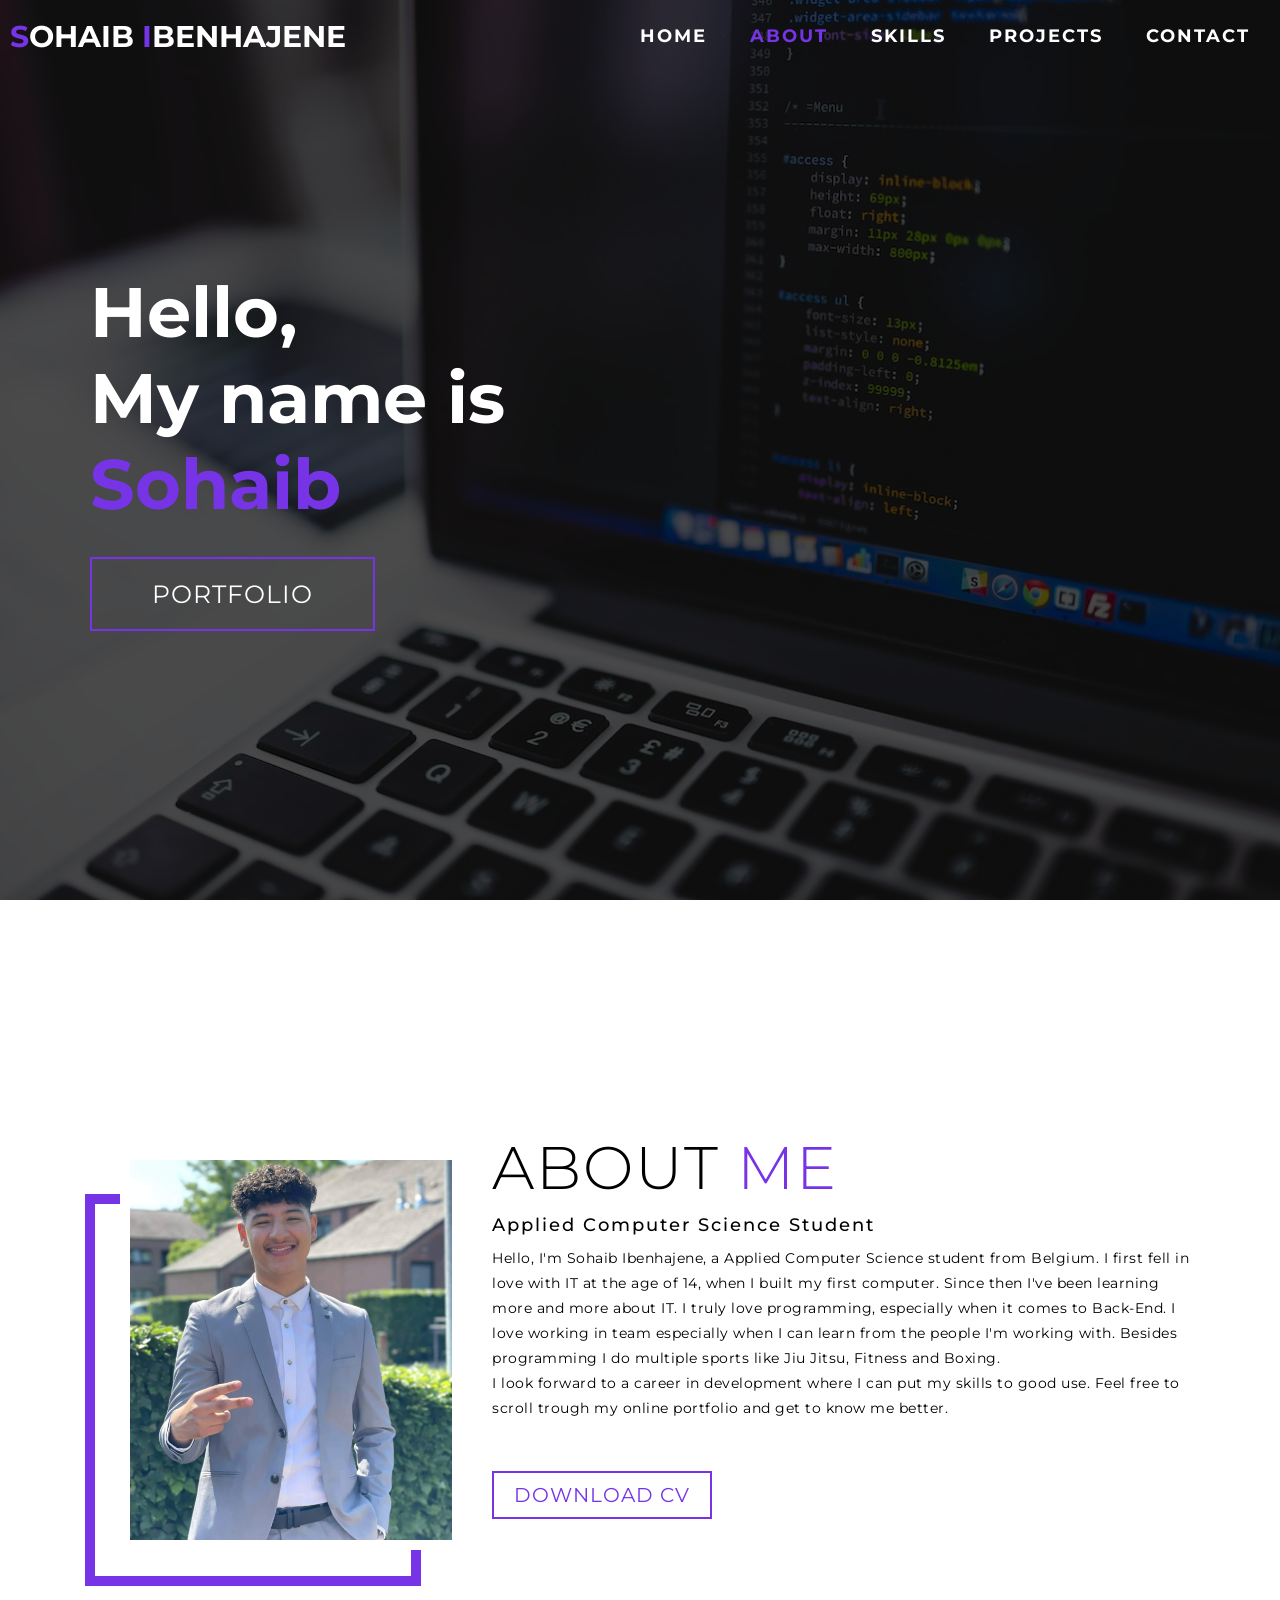
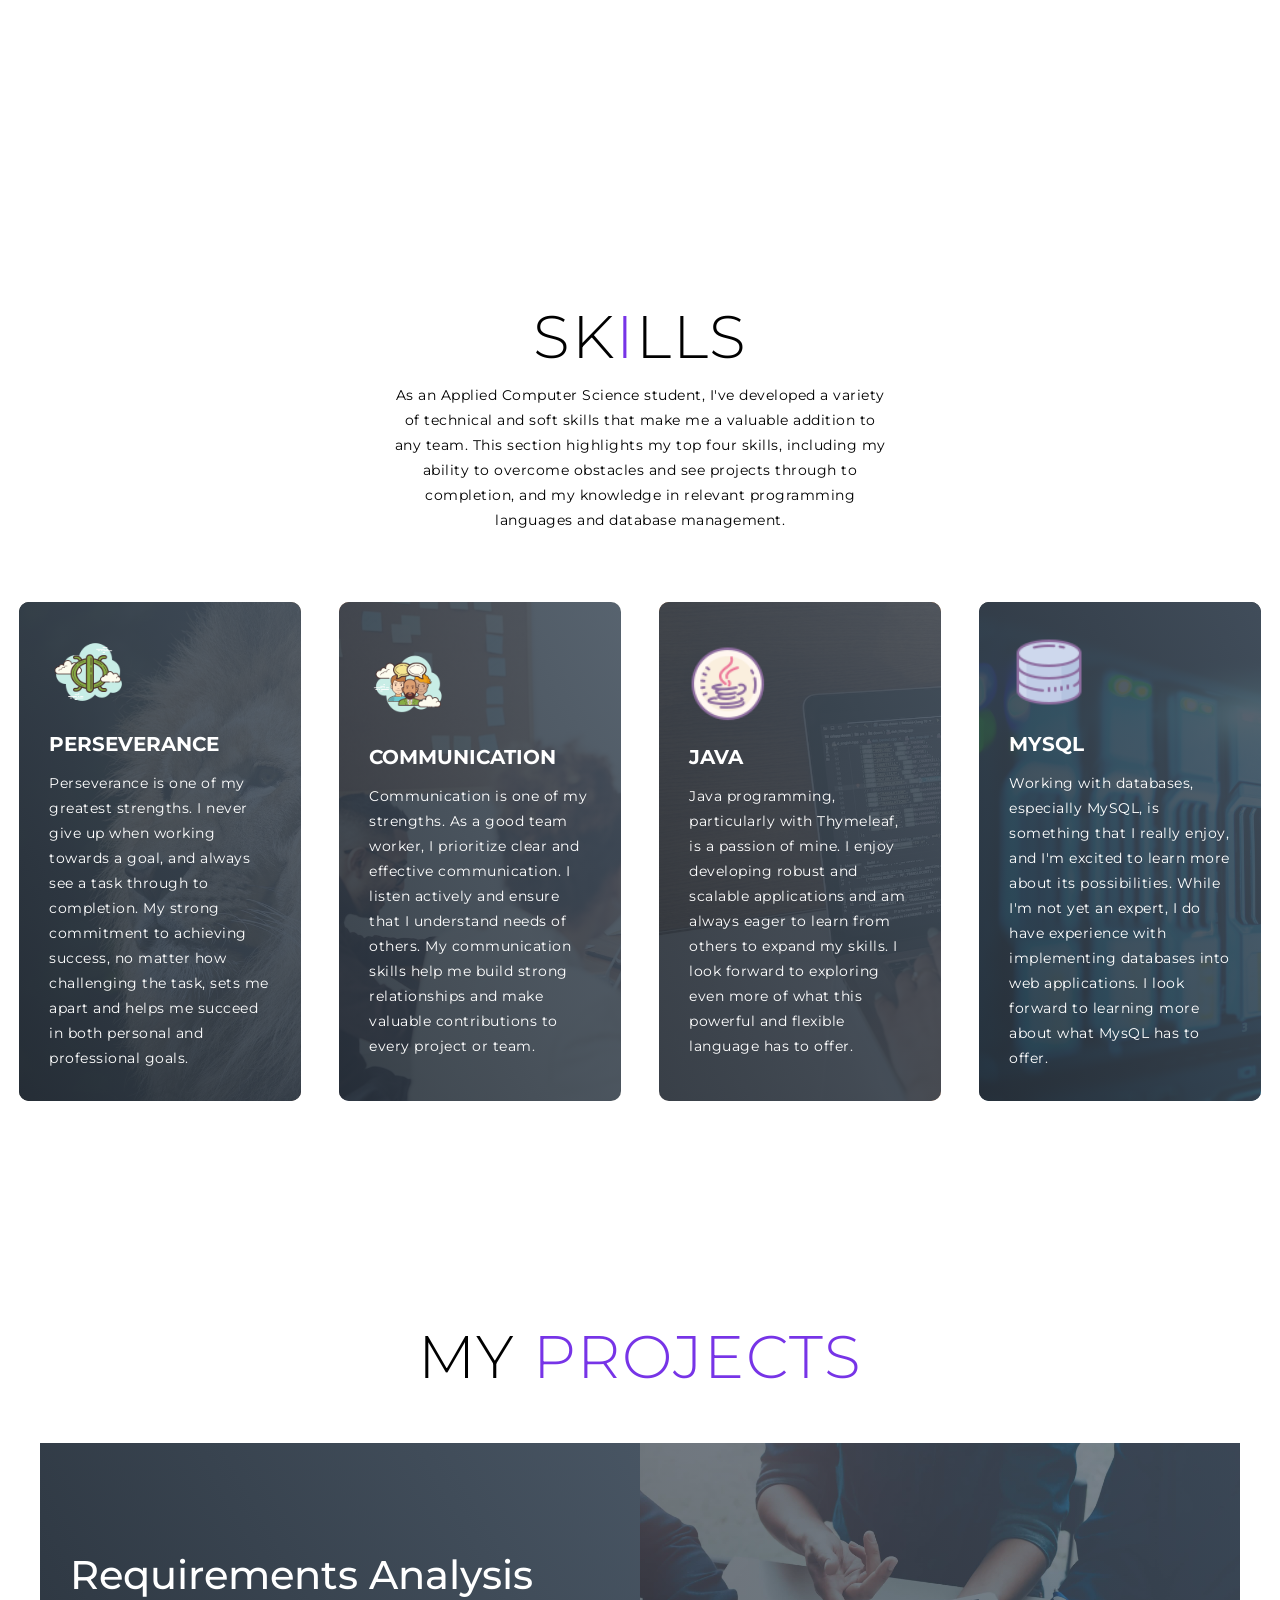
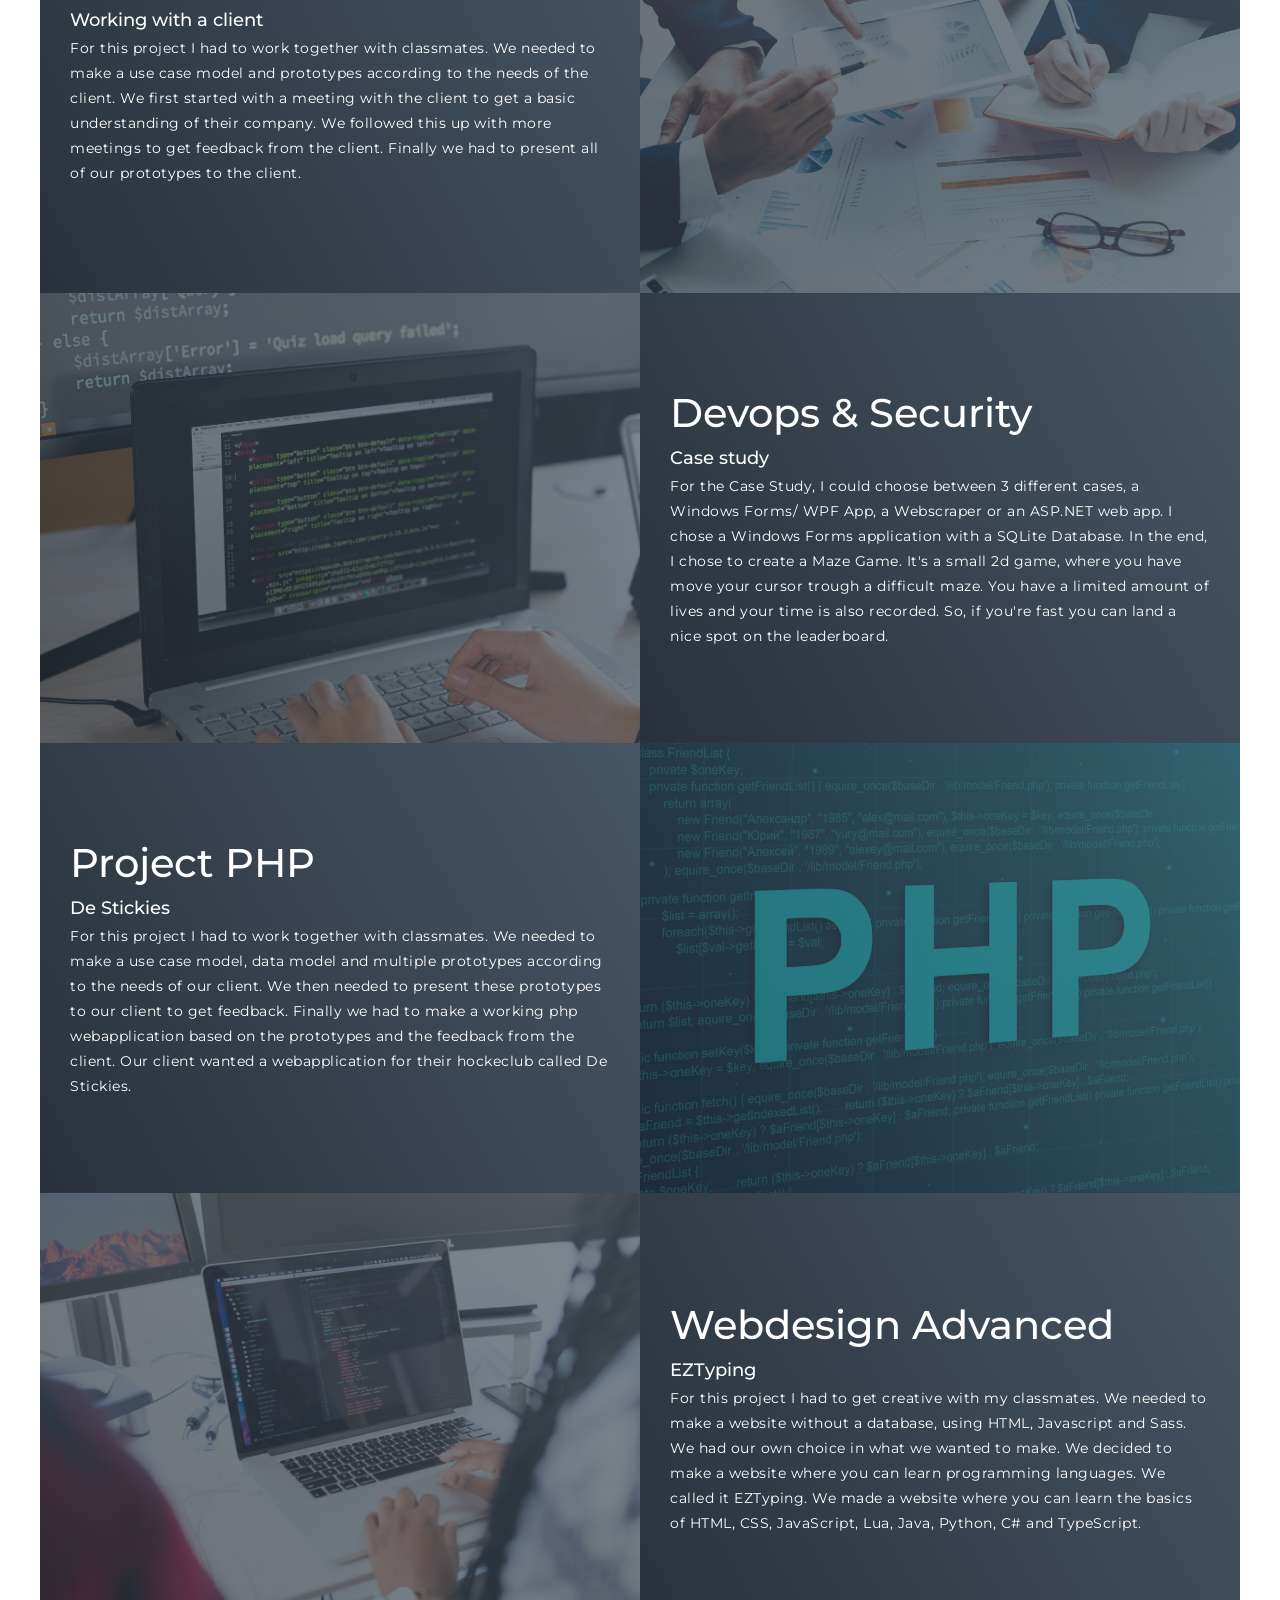
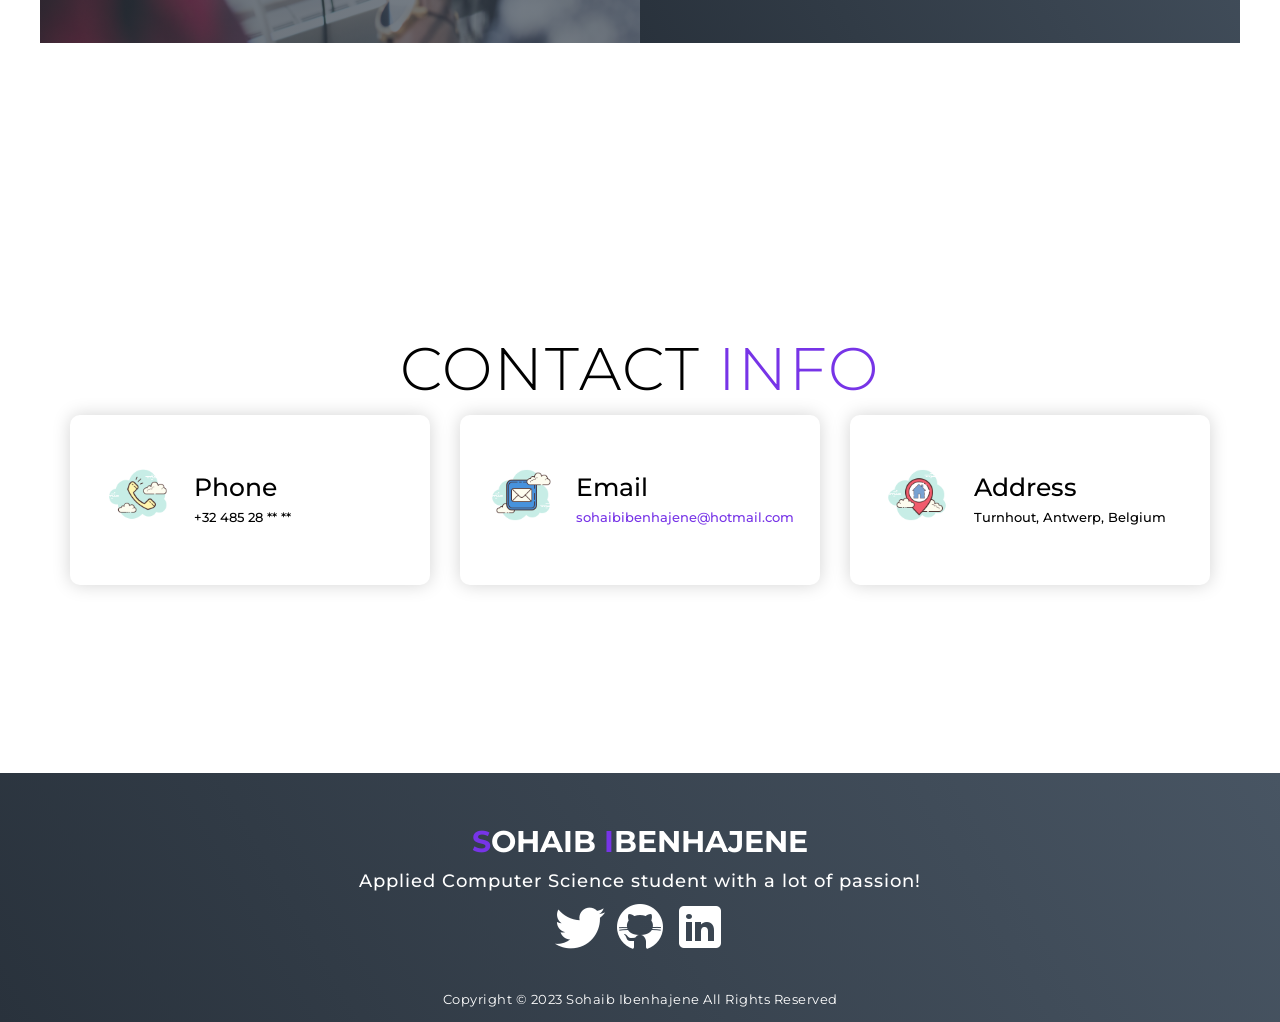
==== commit da4875e4: "fixed capital I" ====
--- a/index.html
+++ b/index.html
@@ -5,6 +5,7 @@
     <meta http-equiv="X-UA-Compatible" content="IE=edge">
     <meta name="viewport" content="width=device-width, initial-scale=1.0">
     <link rel="stylesheet" href="css/style.css">
+    <link rel="shortcut icon" href="img/favicon.ico" type="image/x-icon">
     <title>Sohaib Ibenhajene</title>
 </head>
 <body>
@@ -37,7 +38,7 @@
         <div class="hero container">
             <div>
                 <h1>Hello, <span></span></h1>
-                <h1>My name Is <span></span></h1>
+                <h1>My name is <span></span></h1>
                 <h1>Sohaib <span></span></h1>
                 <a href="#projects" type="button" class="cta">Portfolio</a>
             </div>
--- a/css/style.css
+++ b/css/style.css
@@ -926,6 +926,23 @@
 }
 /* End Keyframes */
 
+@media only screen and (max-width:768px){
+    #projects .project-img a::after{
+        position: relative;
+        display: block;
+        content: '';
+        height: 90%;
+        width: 90%;
+        border-radius: 50%;
+        border: 3px solid white;
+        top: -88%;
+        animation: hamburger_pulse 1s ease infinite;
+    }
+    #projects .project-item .layer{
+        height: 100%;
+    }
+}
+
 /* Media Query For Tablet */
 @media only screen and (min-width:768px){
     .cta{
@@ -1040,6 +1057,21 @@
         margin: 0 auto;
     }
     /* End Popup Section */
+
+    #projects .project-img .layer:hover a::after{
+        position: relative;
+        display: block;
+        content: '';
+        height: 90%;
+        width: 90%;
+        border-radius: 50%;
+        border: 3px solid white;
+        top: -88%;
+        animation: hamburger_pulse 1s ease infinite;
+    }
+    #projects .project-item:hover .layer{
+        height: 100%;
+    }
 }
 /* End Media Query For Tablet */
 
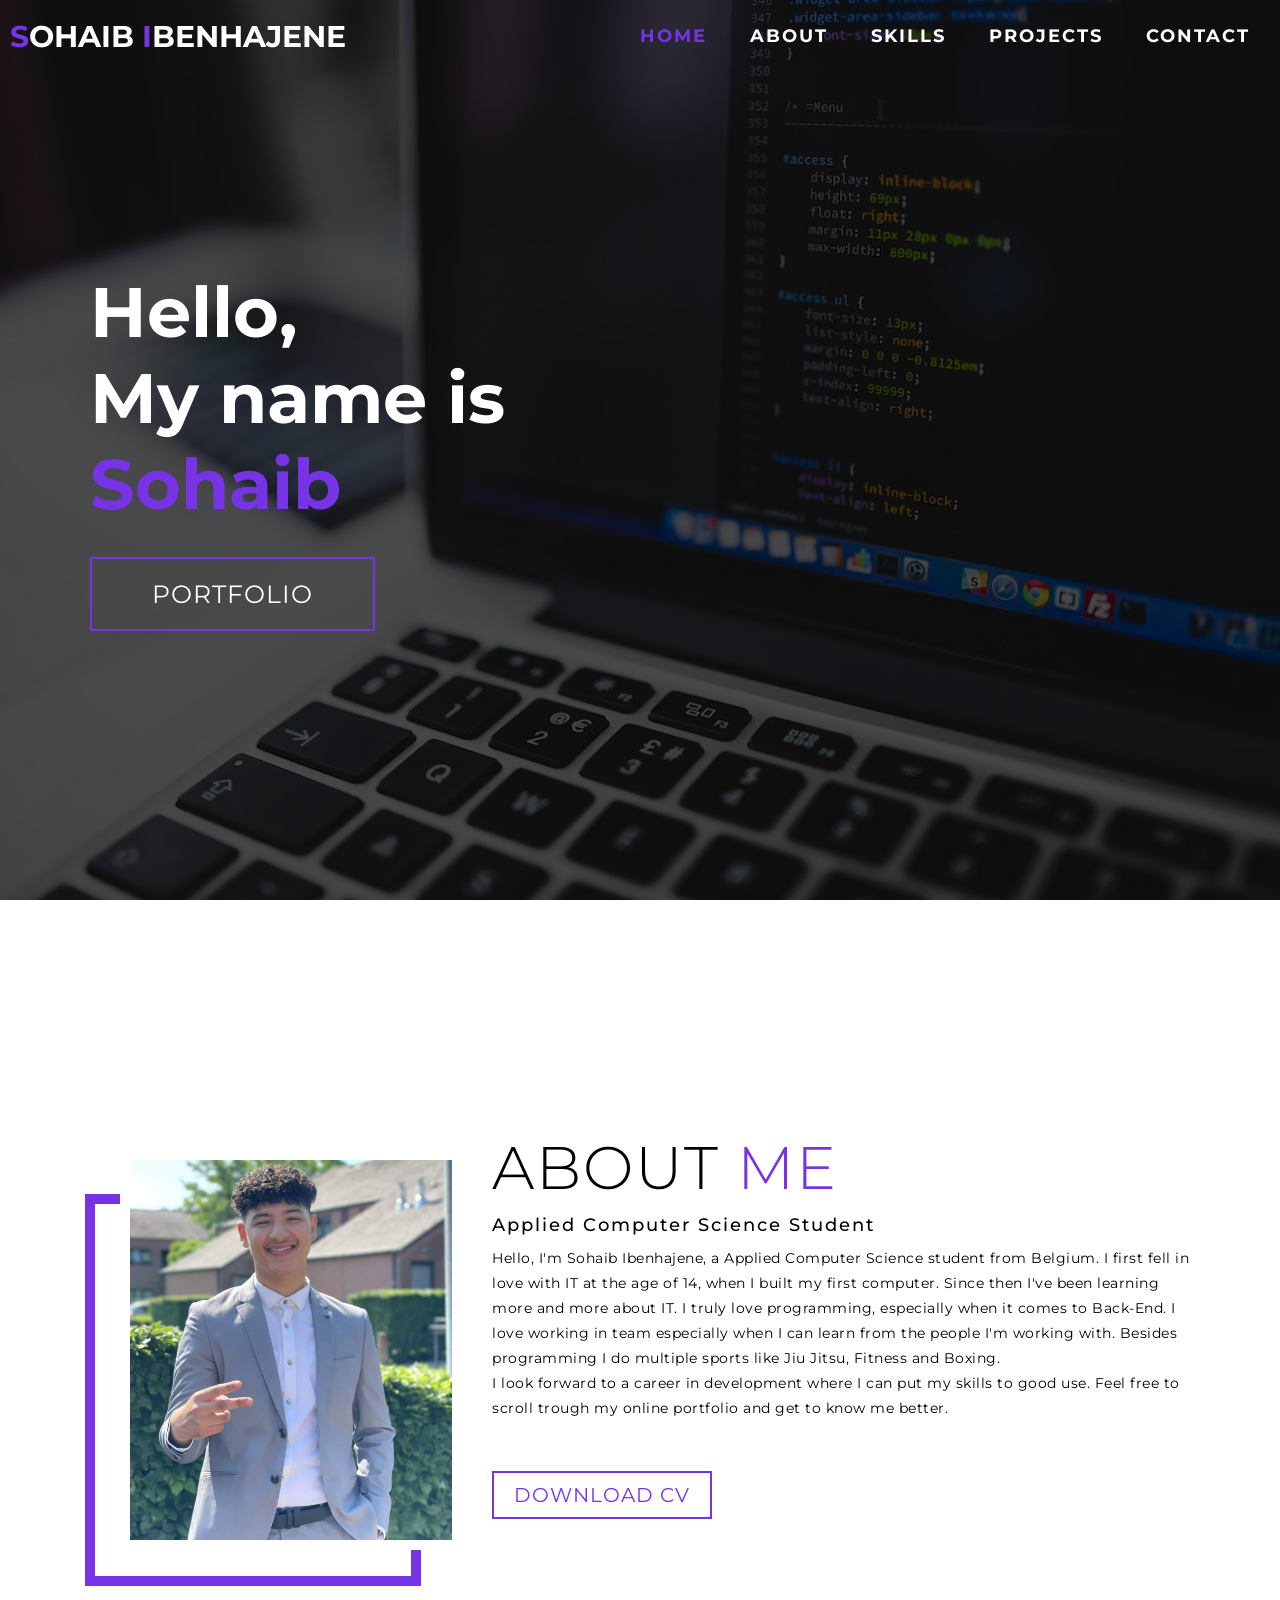
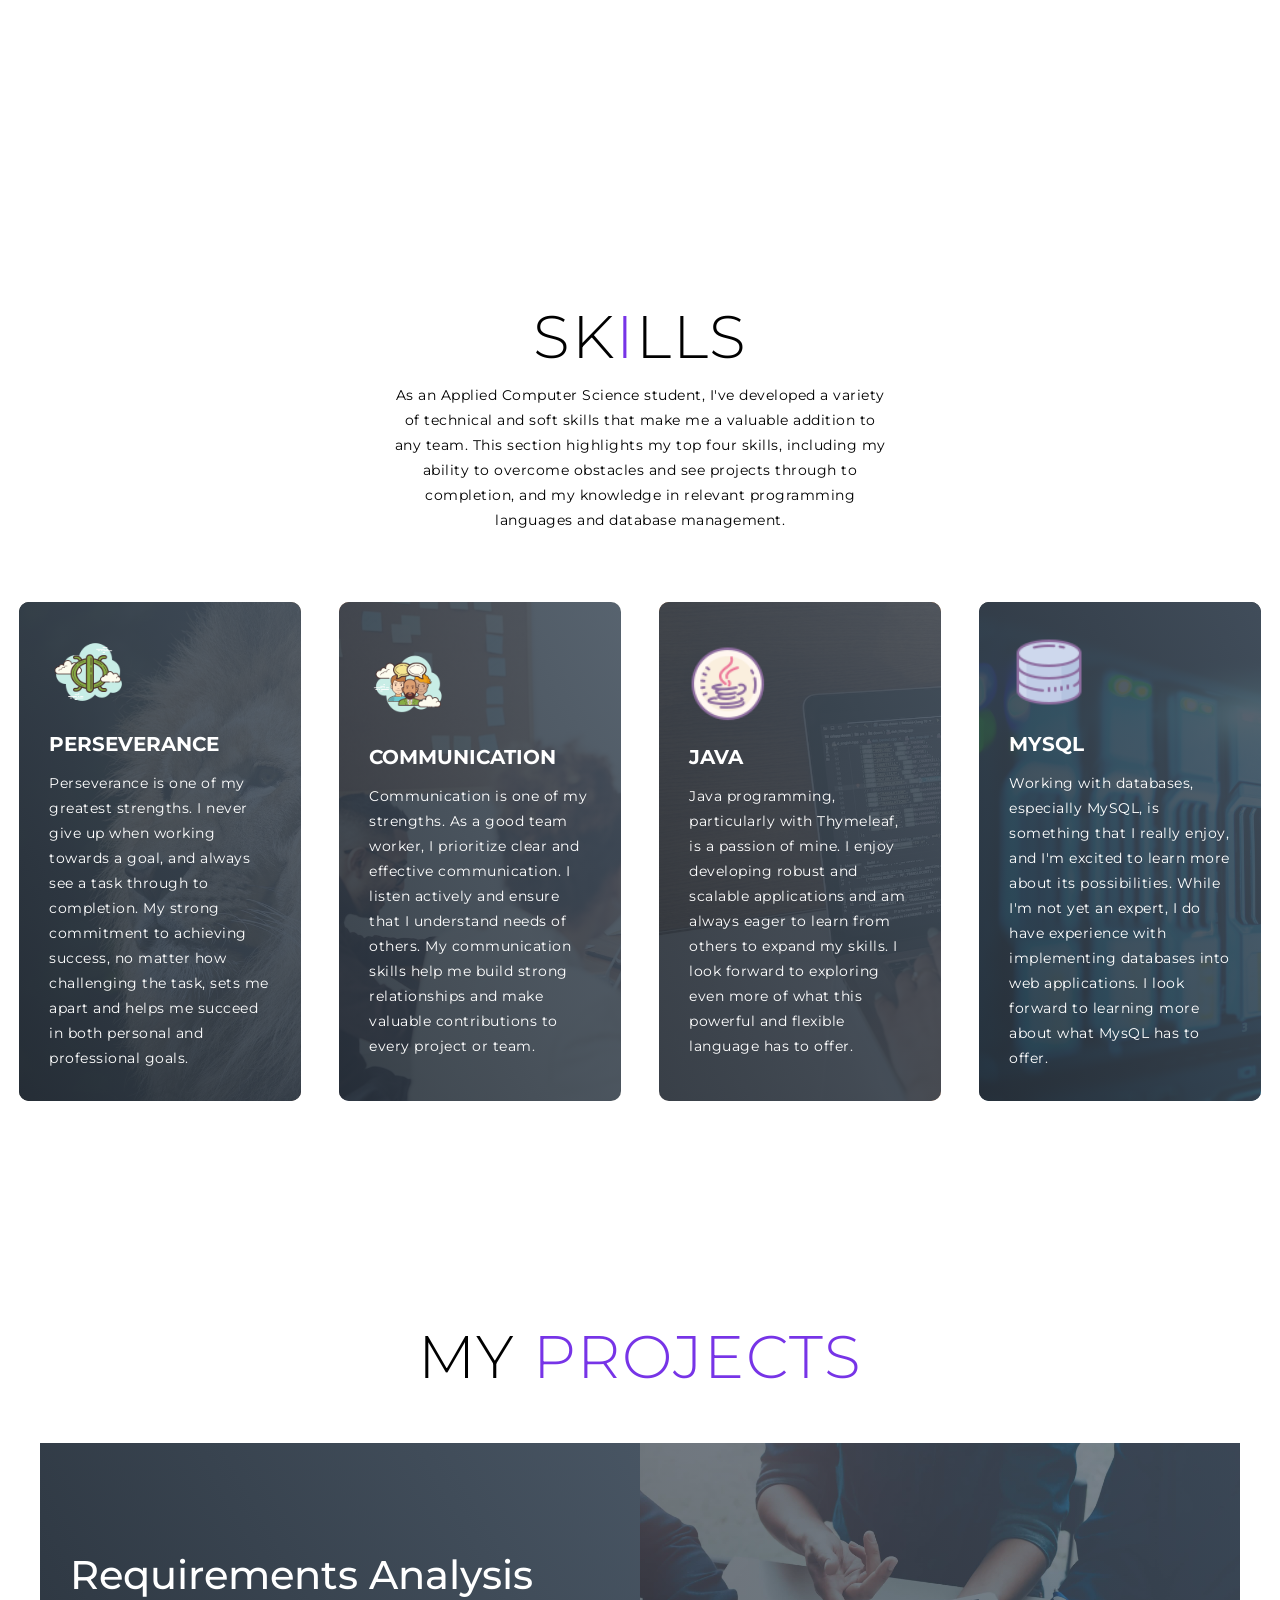
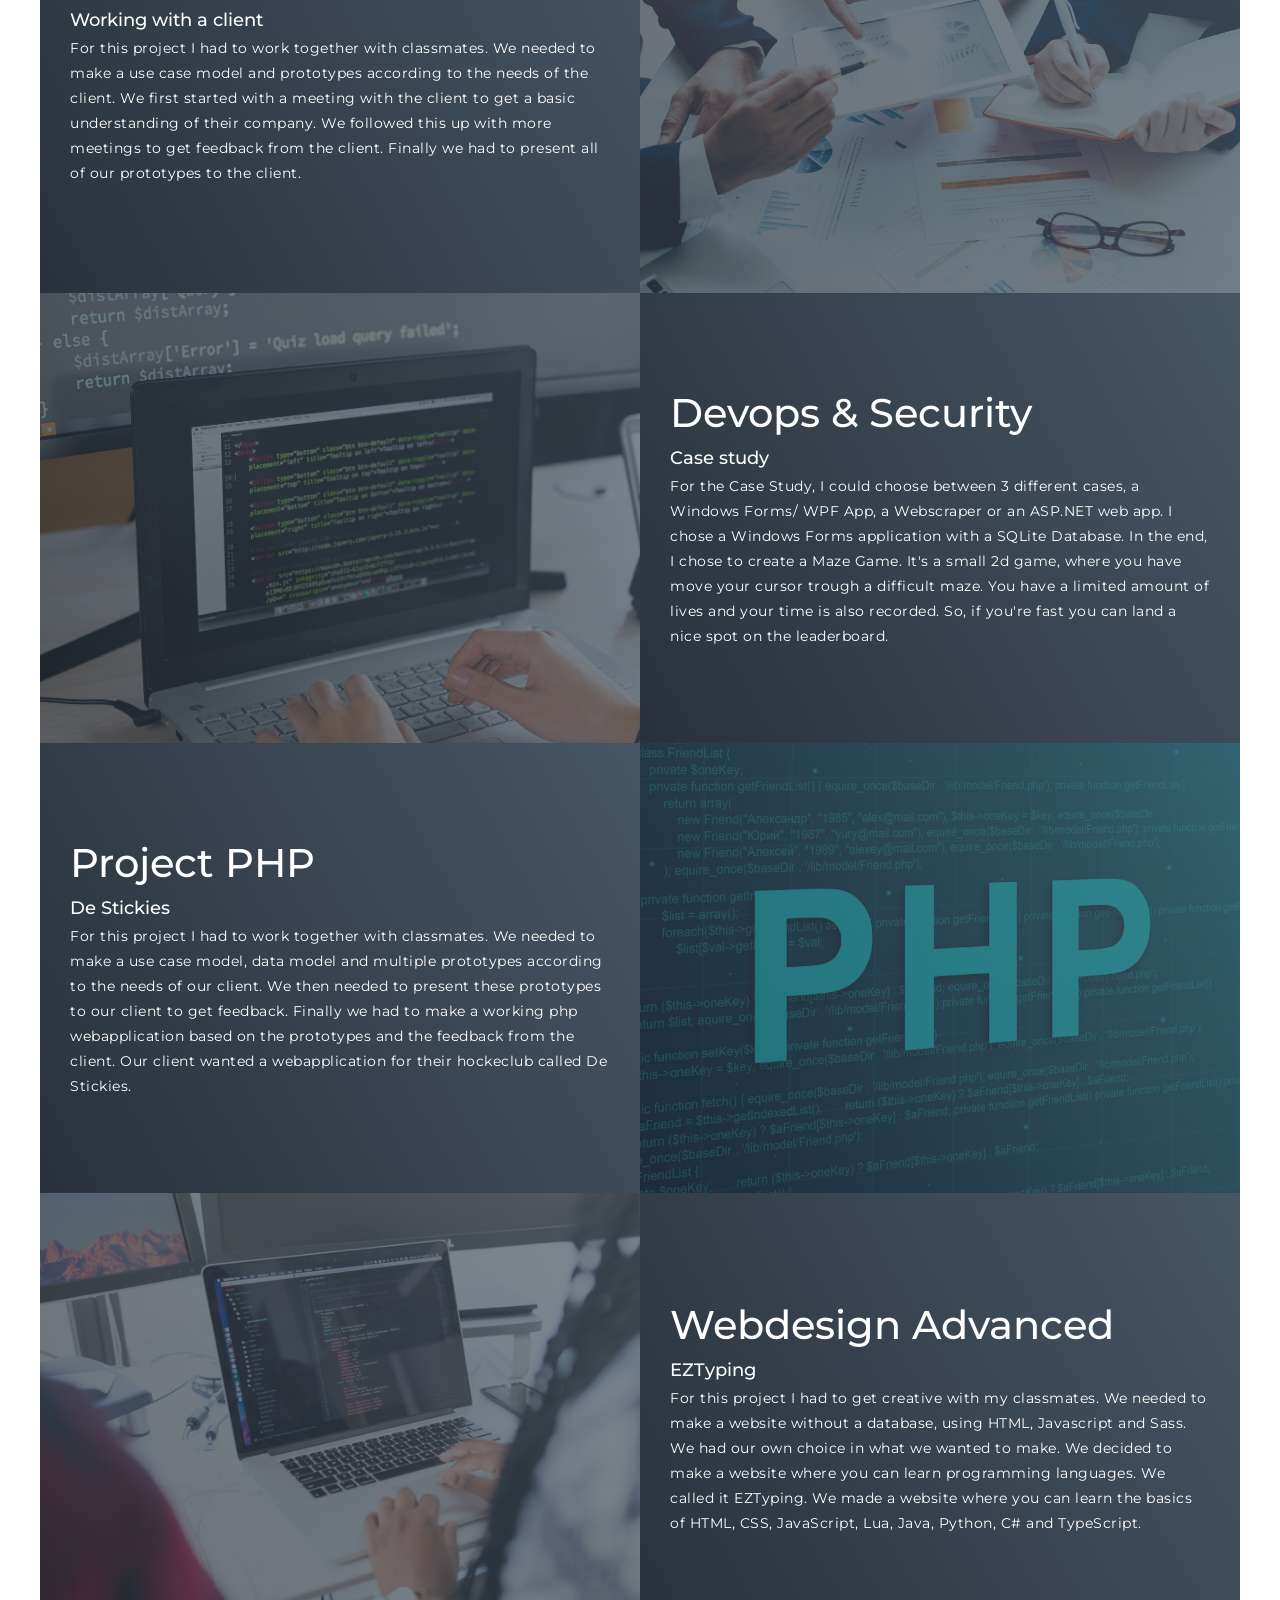
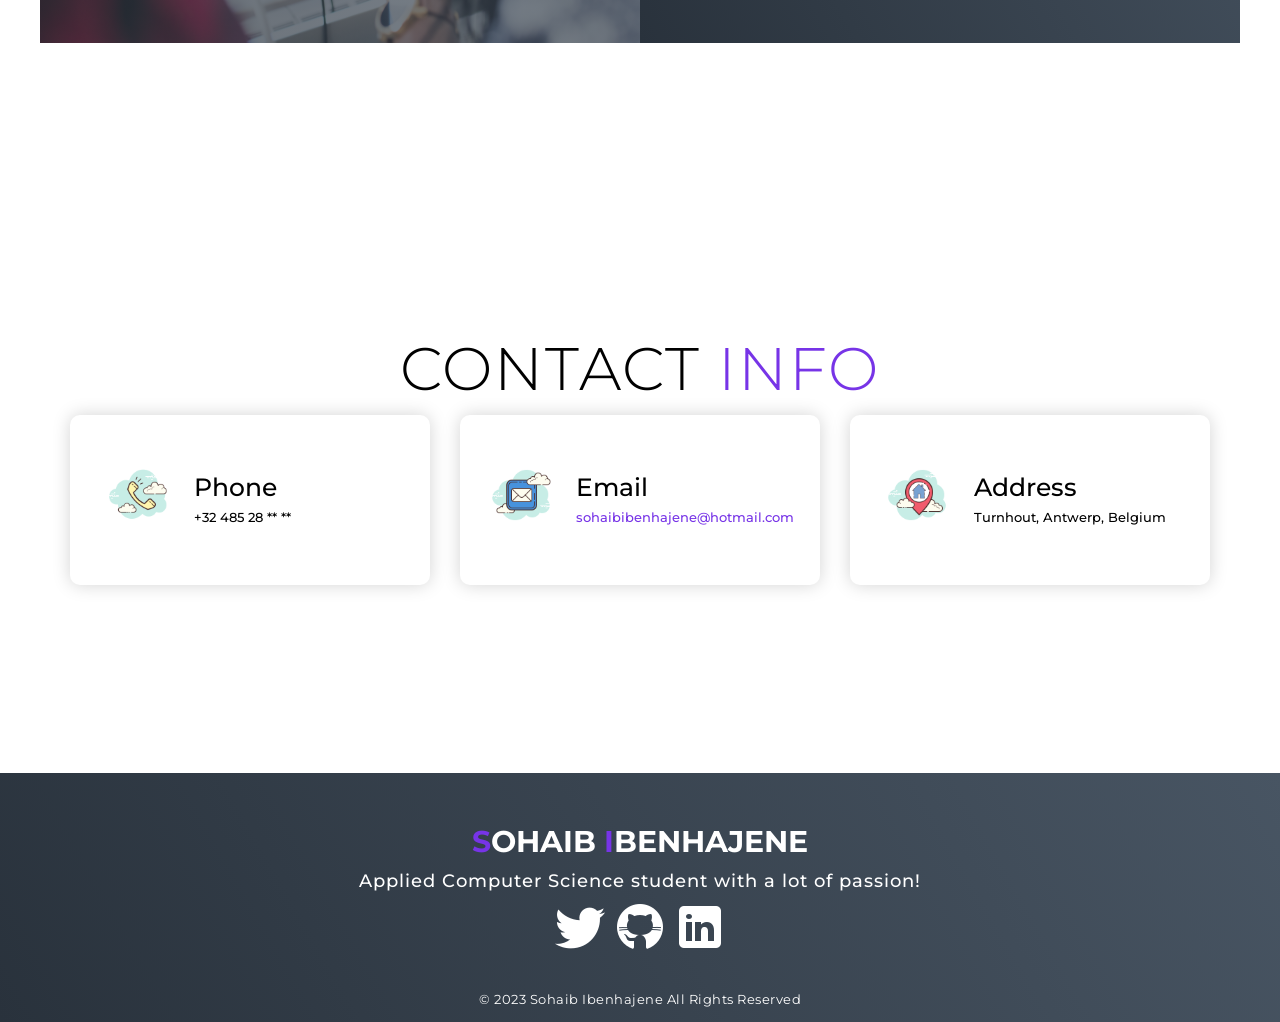
==== commit 0bf0fda6: "Update index.html" ====
--- a/index.html
+++ b/index.html
@@ -558,10 +558,10 @@
                     <a href="https://www.linkedin.com/in/sohaib-ibenhajene-442142252/" target="_blank"><img src="img/linkedin.png"/></a>
                 </div>
             </div>
-            <p>Copyright © 2023 Sohaib Ibenhajene All Rights Reserved</p>
+            <p>© 2023 Sohaib Ibenhajene All Rights Reserved</p>
         </div>
     </section>
     <!-- End Footer -->
     <script src="app.js"></script>
 </body>
-</html>+</html>
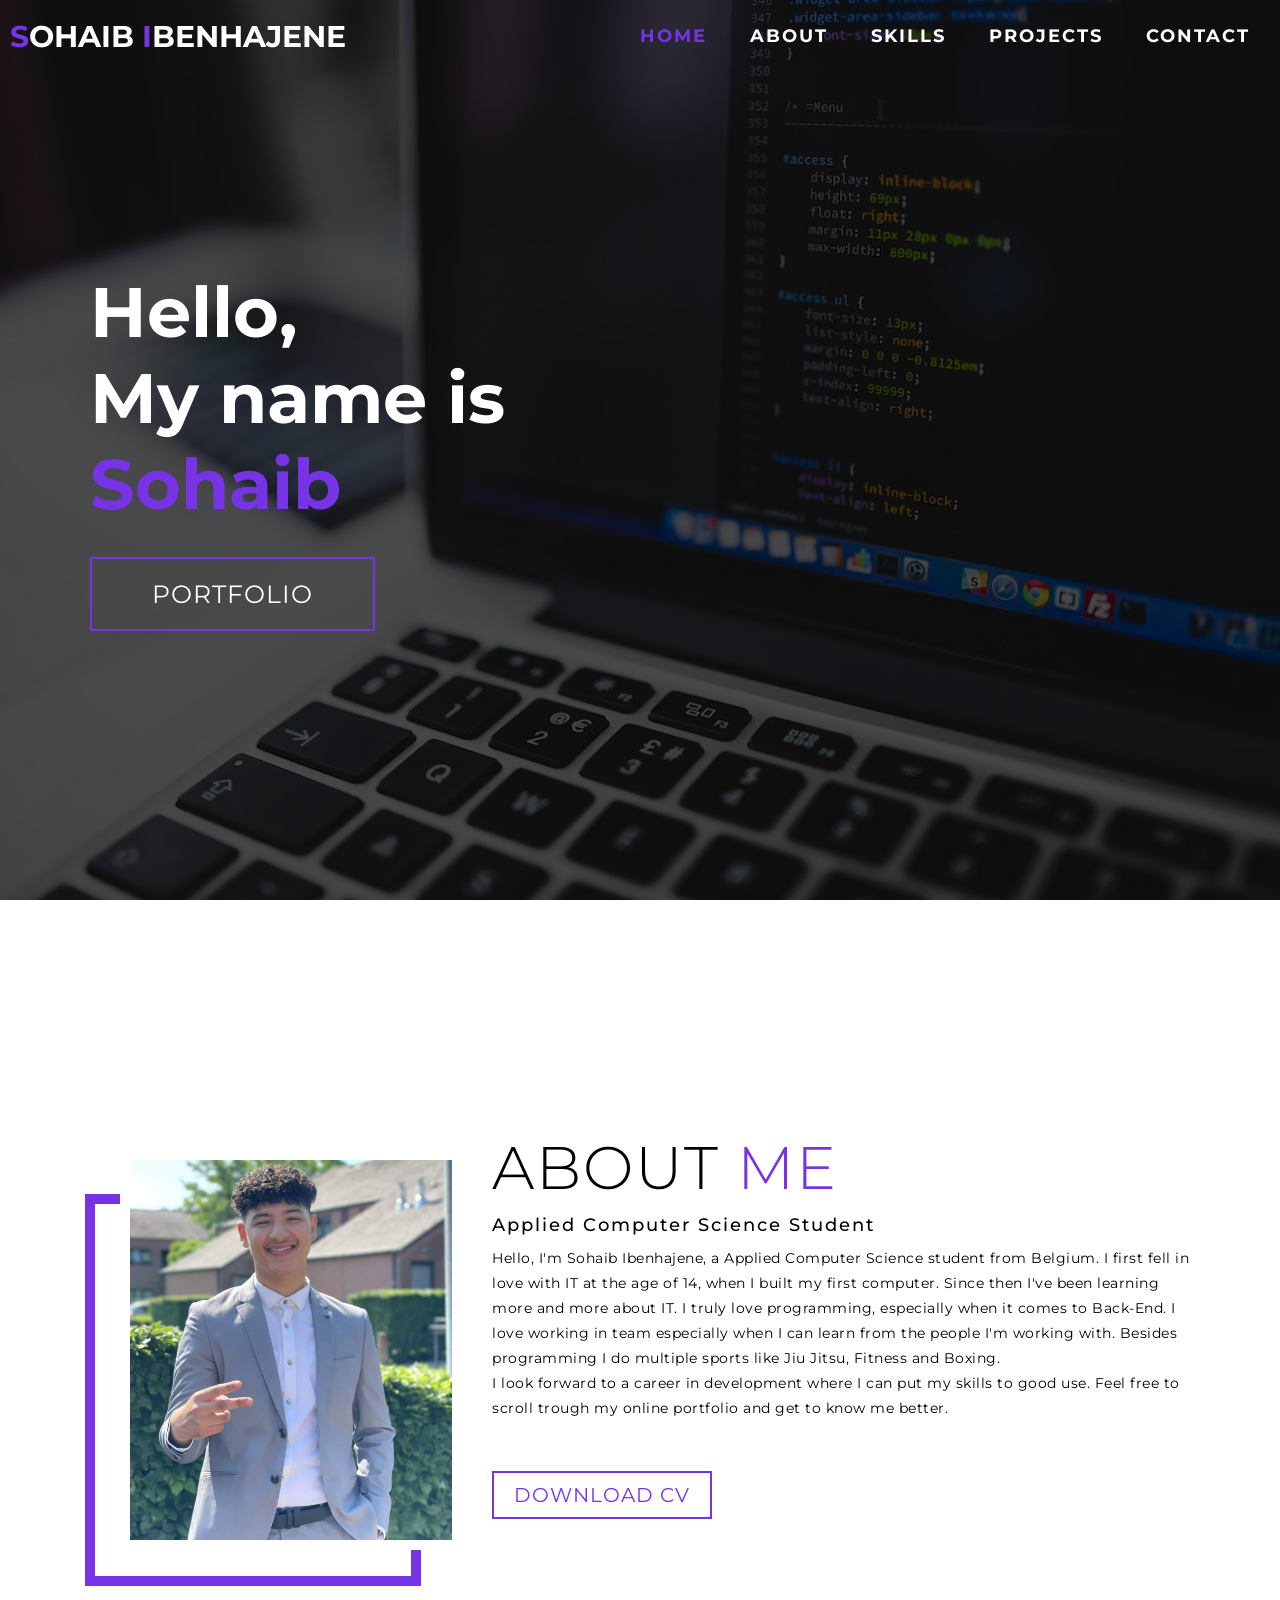
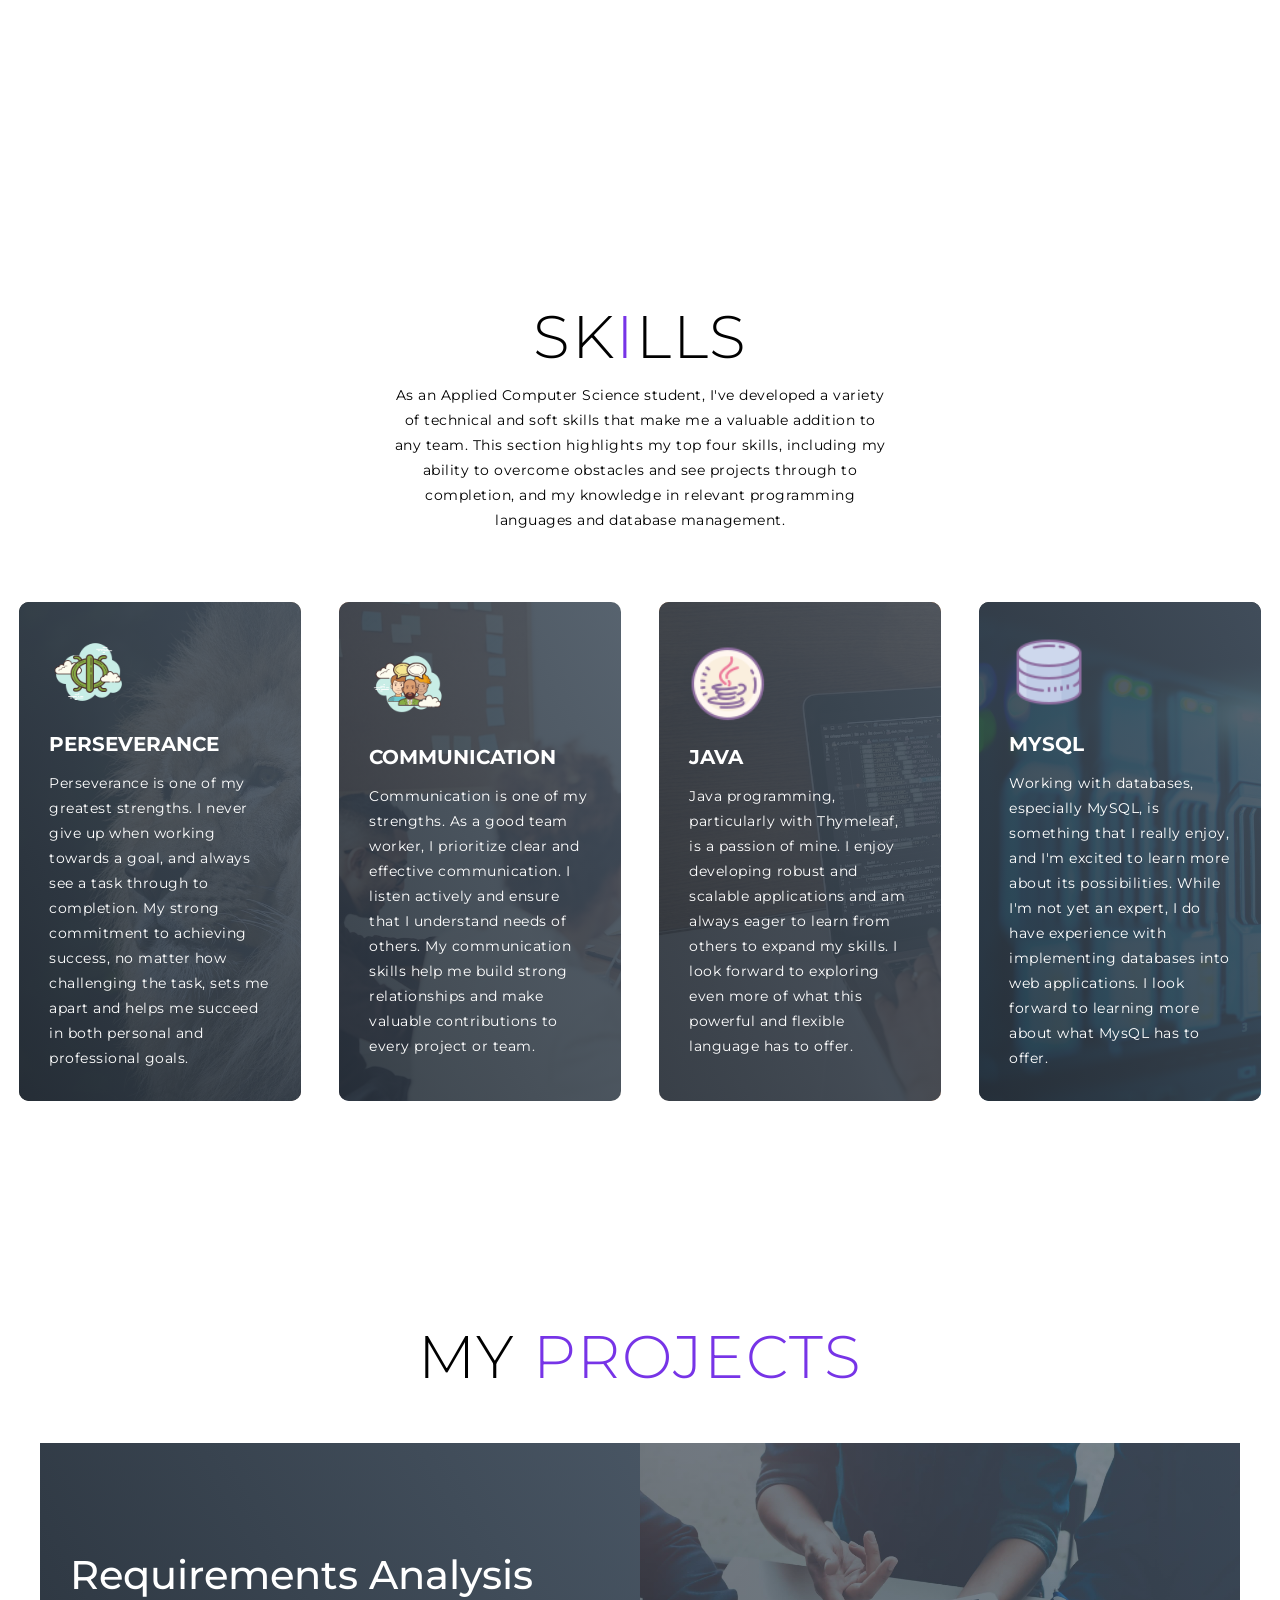
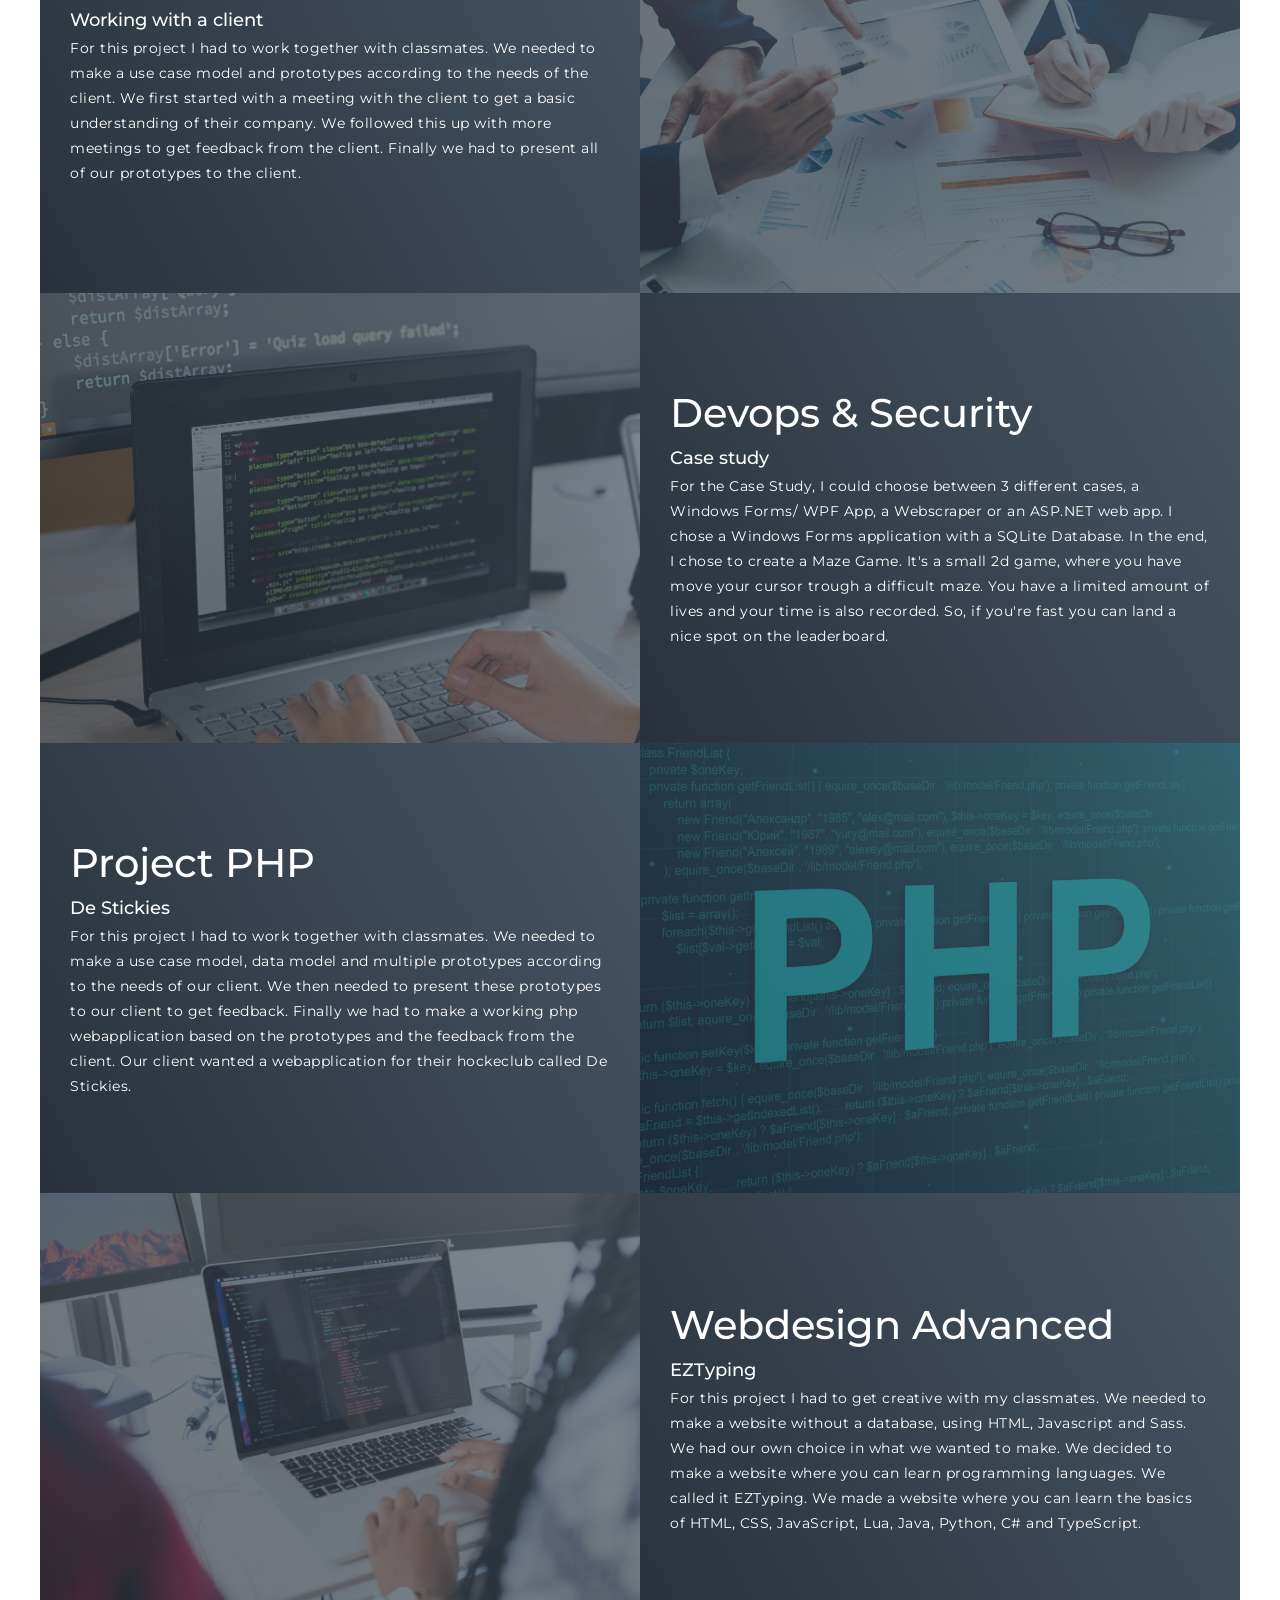
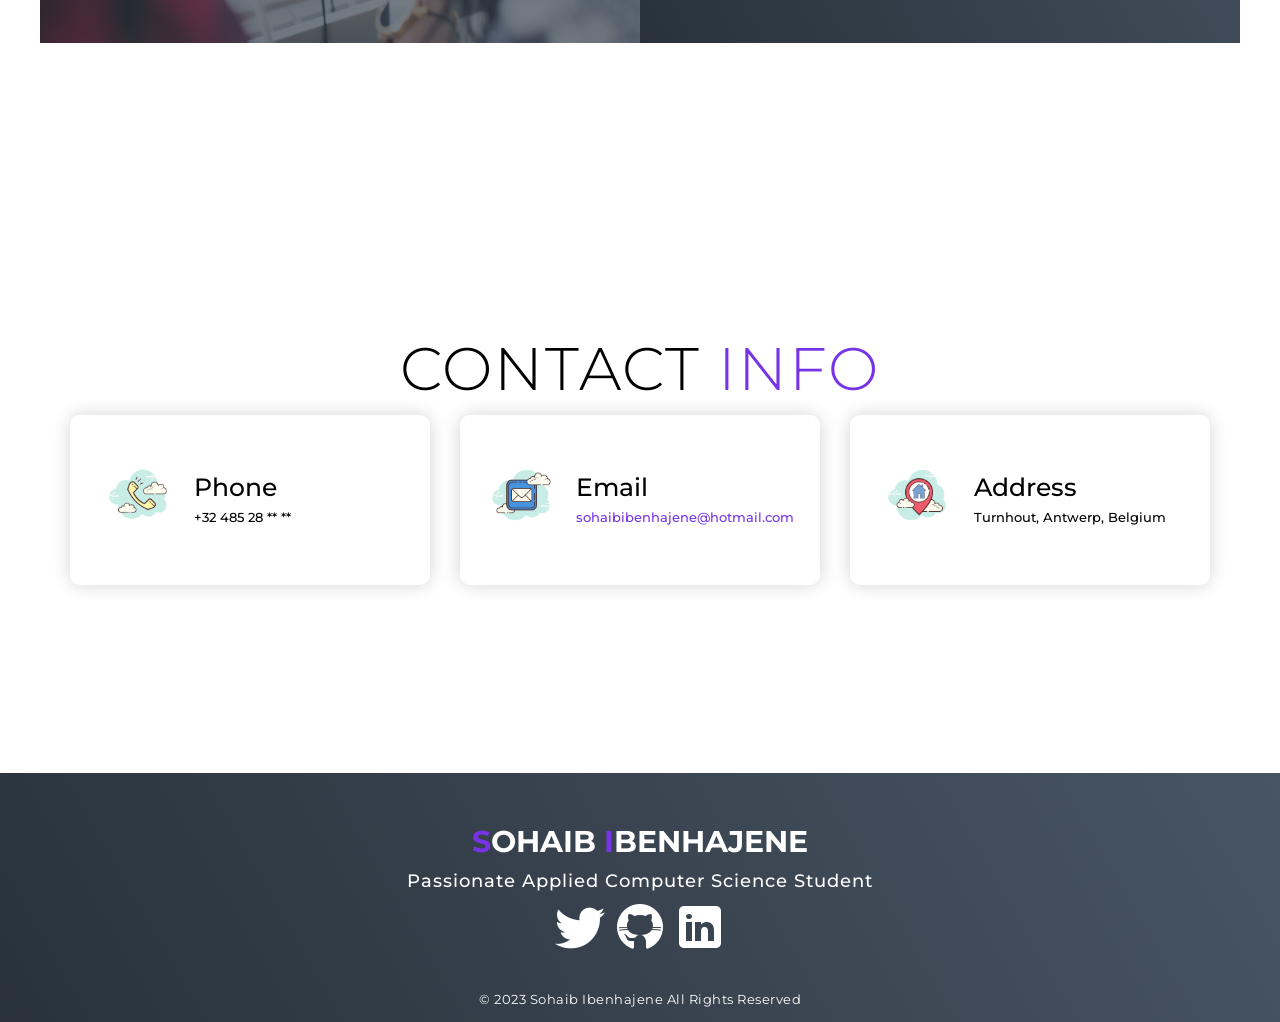
==== commit f0cf2266: "Update index.html" ====
--- a/index.html
+++ b/index.html
@@ -546,7 +546,7 @@
     <section id="footer">
         <div class="footer container">
             <div class="brand"><h1><span>S</span>ohaib <span>I</span>benhajene</h1></div>
-            <h2>Applied Computer Science student with a lot of passion!</h2>
+            <h2>Passionate Applied Computer Science Student</h2>
             <div class="social-icon">
                 <div class="social-item">
                     <a href="https://twitter.com/Sohaib_Ibn" target="_blank"><img src="img/twitter.png"/></a>
